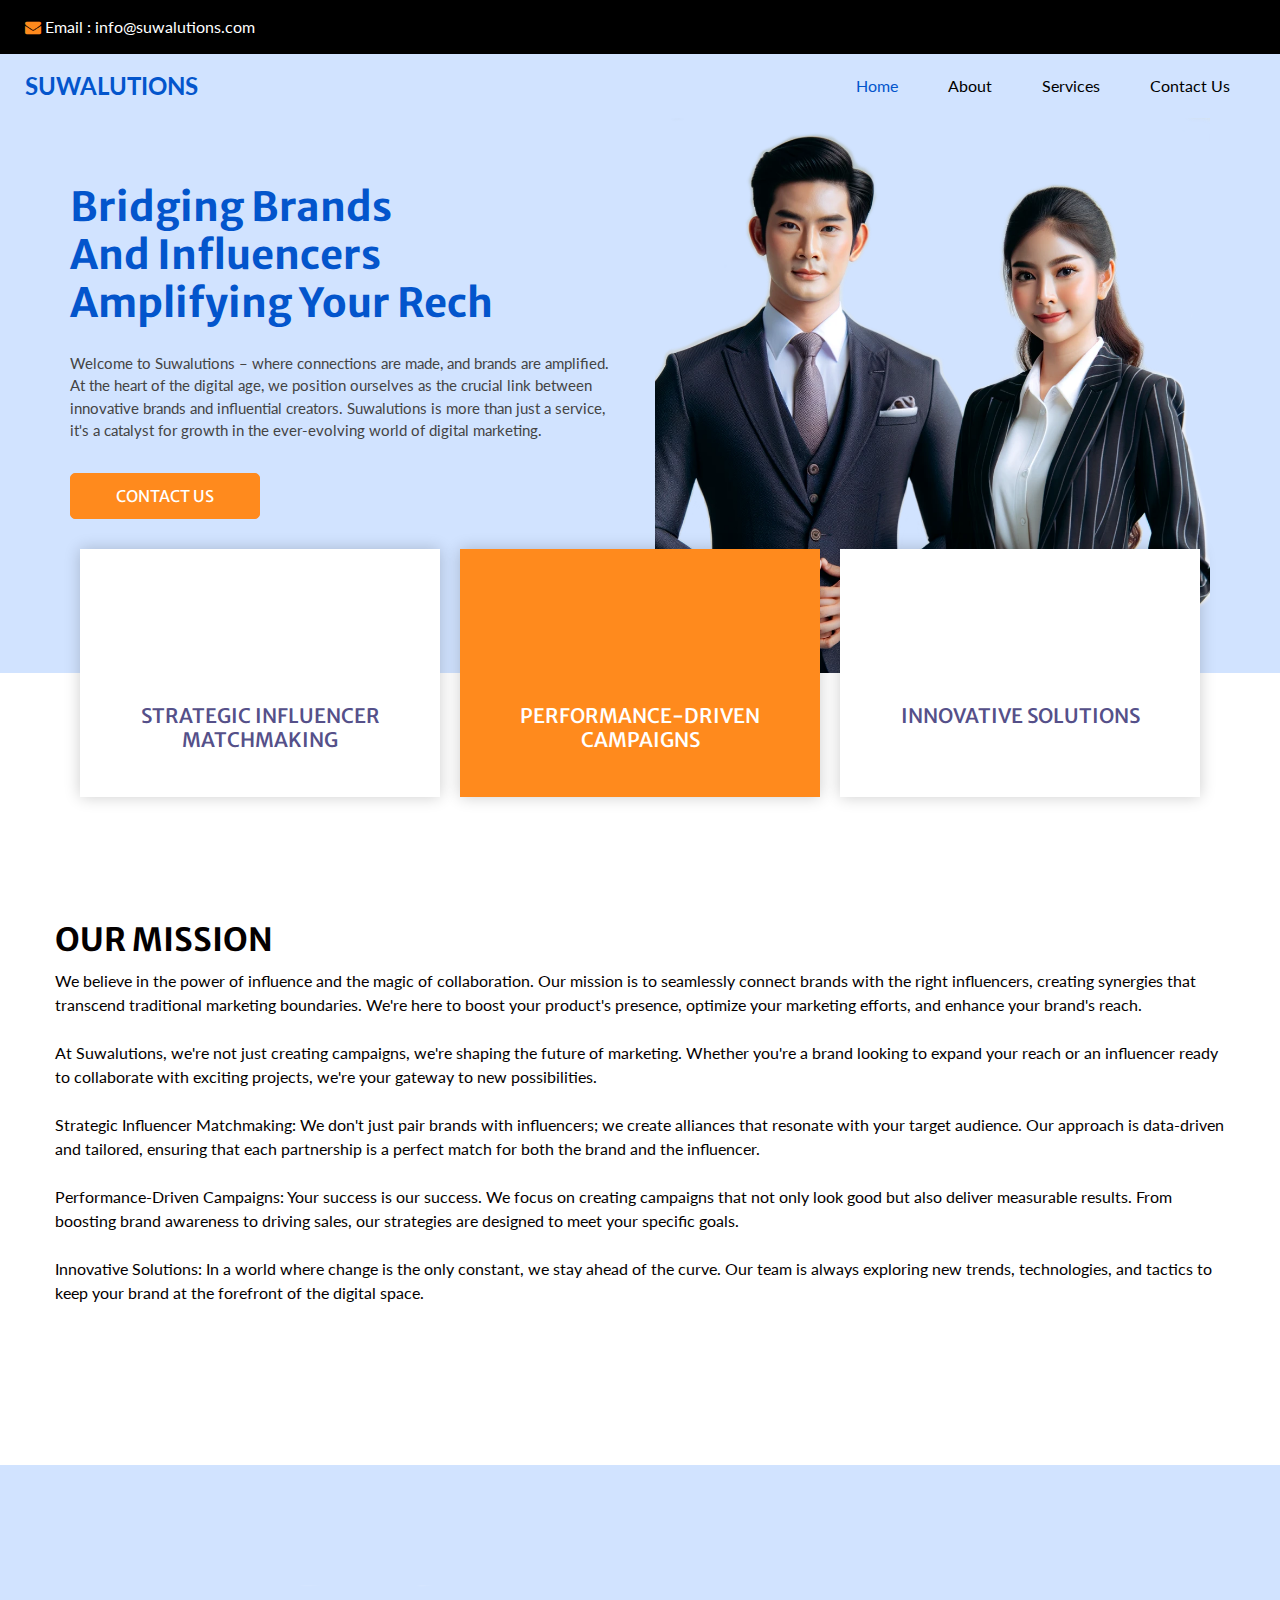
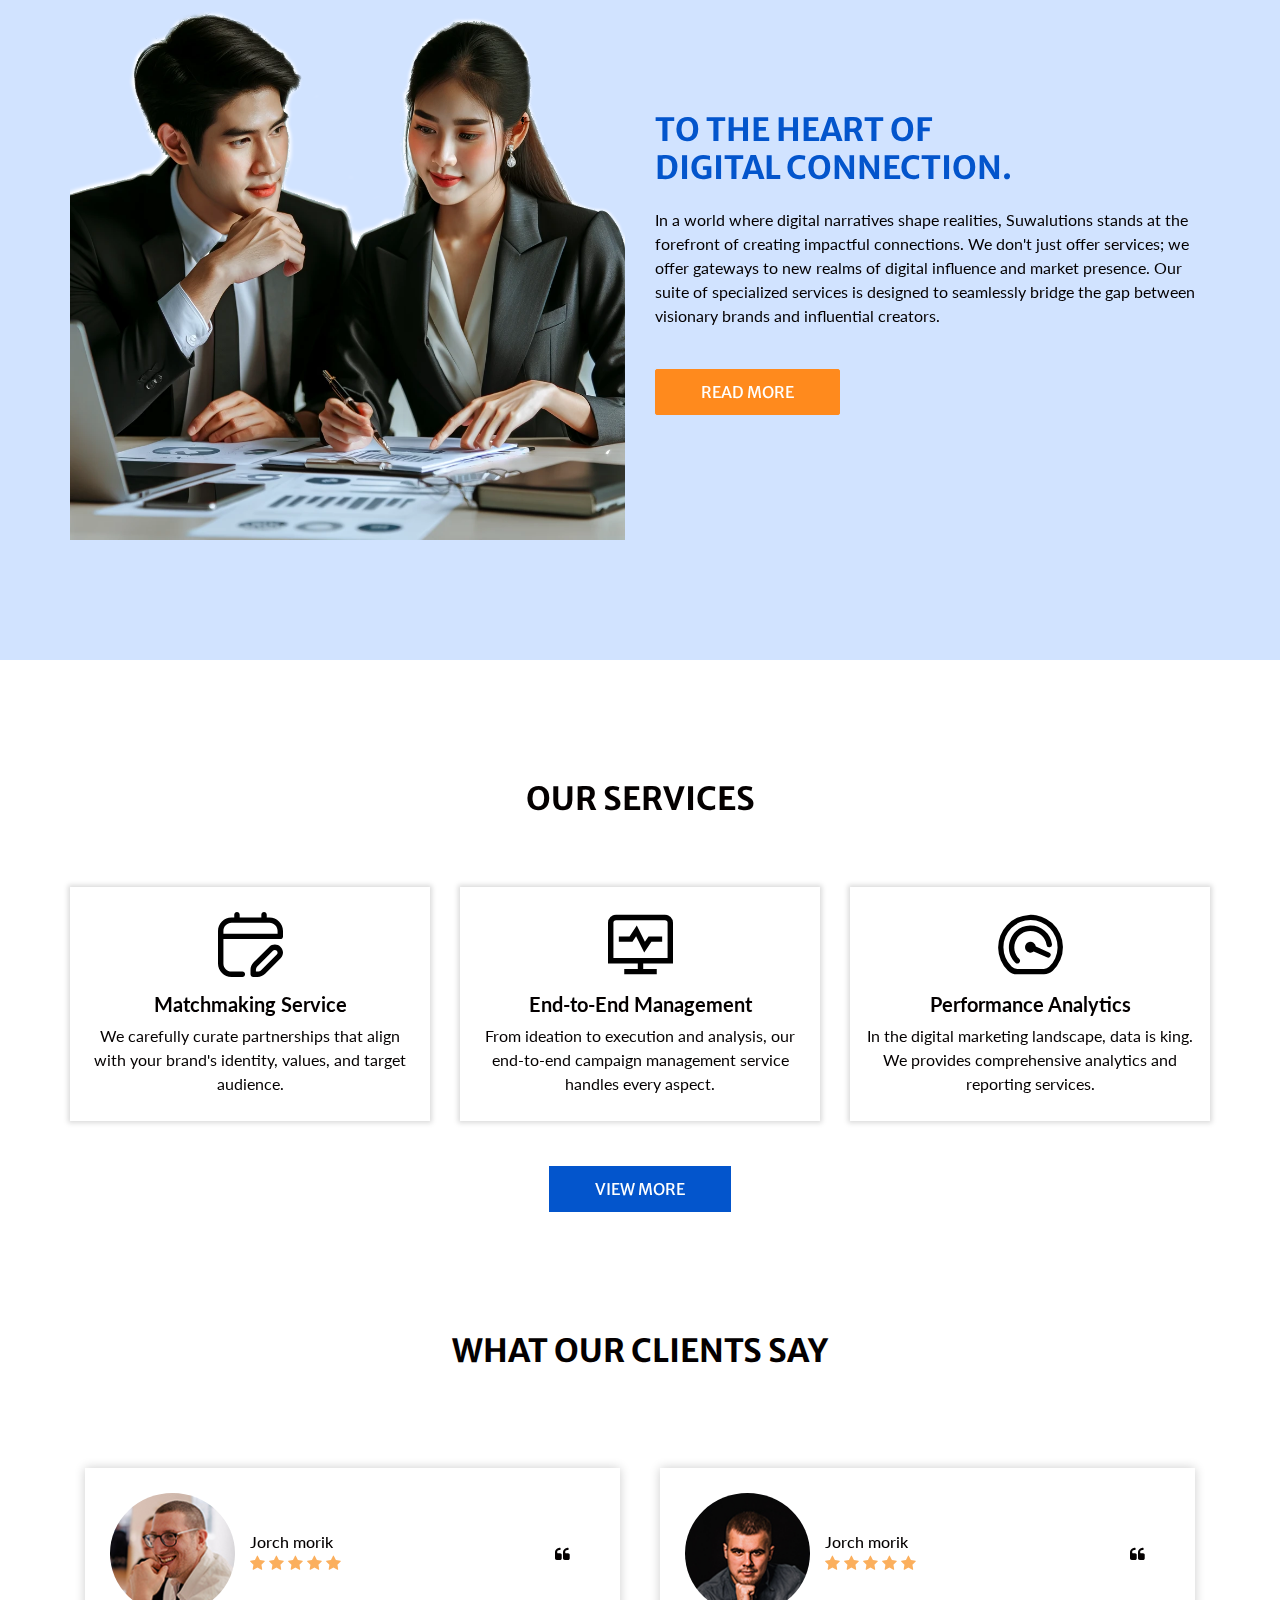
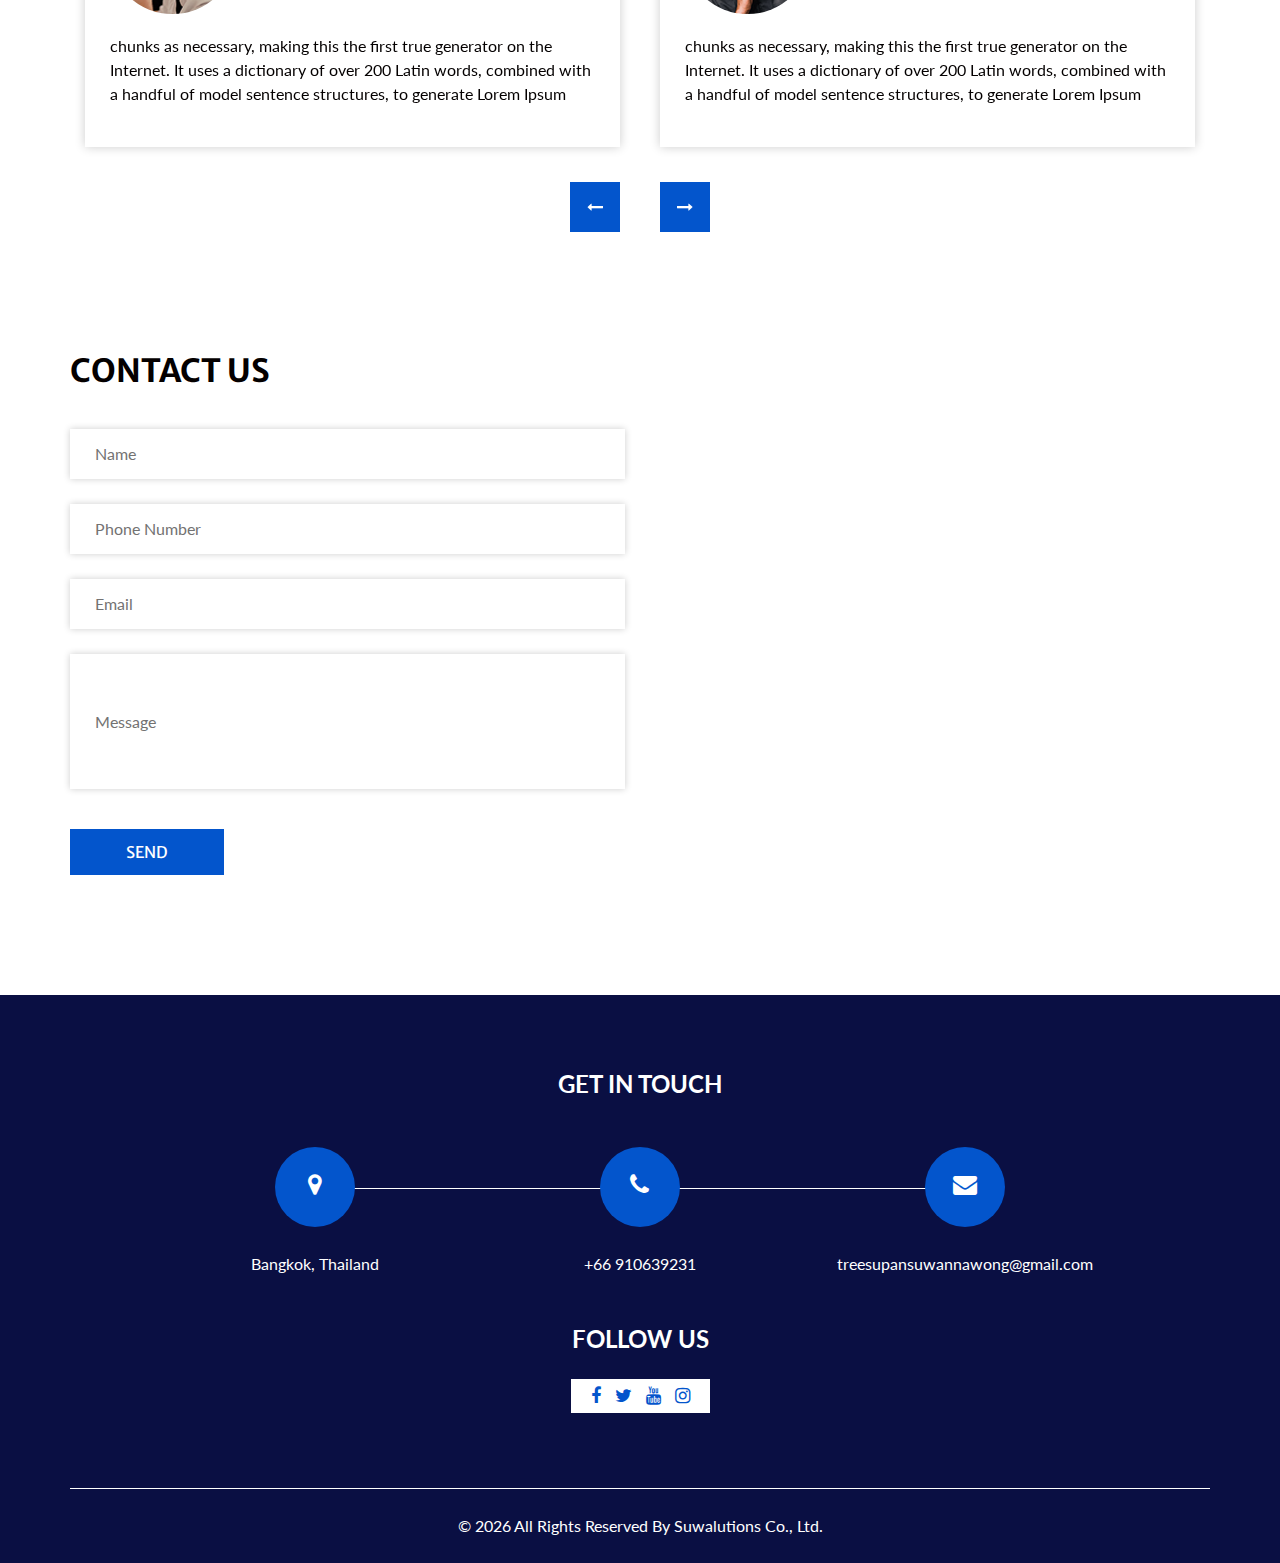
==== index.html @ 7e145c55 "update" ====
<!DOCTYPE html>
<html>

<head>
  <!-- Basic -->
  <meta charset="utf-8" />
  <meta http-equiv="X-UA-Compatible" content="IE=edge" />
  <!-- Mobile Metas -->
  <meta name="viewport" content="width=device-width, initial-scale=1, shrink-to-fit=no" />
  <!-- Site Metas -->
  <meta name="keywords" content="Influencer service" />
  <meta name="description" content="Official Website" />
  <meta name="author" content="Treesupan Suwannawong" />

  <title>Suwalutions</title>

  <!-- slider stylesheet -->
  <link rel="stylesheet" type="text/css" href="https://cdnjs.cloudflare.com/ajax/libs/OwlCarousel2/2.3.4/assets/owl.carousel.min.css" />
  <!-- bootstrap core css -->
  <link rel="stylesheet" type="text/css" href="css/bootstrap.css" />
  <!-- font awesome style -->
  <link rel="stylesheet" type="text/css" href="css/font-awesome.min.css" />

  <!-- Custom styles for this template -->
  <link href="css/style.css" rel="stylesheet" />
  <!-- responsive style -->
  <link href="css/responsive.css" rel="stylesheet" />

</head>

<body>
  <div class="hero_area">
    <!-- header section strats -->
    <header class="header_section">
      <div class="header_top">
        <div class="container-fluid">
          <div class="contact_nav">
            <a href="mailto:info@suwalutions.com">
              <i class="fa fa-envelope" aria-hidden="true"></i>
              <span>
                Email : info@suwalutions.com
              </span>
            </a>
          </div>
        </div>
      </div>
      <div class="header_bottom">
        <div class="container-fluid">
          <nav class="navbar navbar-expand-lg custom_nav-container ">
            <a class="navbar-brand" href="index.html">
              <span>
                Suwalutions
              </span>
            </a>

            <button class="navbar-toggler" type="button" data-toggle="collapse" data-target="#navbarSupportedContent" aria-controls="navbarSupportedContent" aria-expanded="false" aria-label="Toggle navigation">
              <span class=""> </span>
            </button>

            <div class="collapse navbar-collapse" id="navbarSupportedContent">
              <ul class="navbar-nav ">
                <li class="nav-item active">
                  <a class="nav-link" href="#home">Home <span class="sr-only">(current)</span></a>
                </li>
                <li class="nav-item">
                  <a class="nav-link" href="#about"> About</a>
                </li>
                <li class="nav-item">
                  <a class="nav-link" href="#service">Services</a>
                </li>
                <li class="nav-item">
                  <a class="nav-link" href="#contact">Contact Us</a>
                </li>
              </ul>
            </div>
          </nav>
        </div>
      </div>
    </header>
    <!-- end header section -->

    <!-- feature back to top -->
    <a id="back_to_top" class="to-top" href="#">
	    <i class="fa fa-arrow-up "></i>
    </a>
    <!-- end feature back to top -->

    <!-- slider section -->
    <section class="slider_section ">
      <div class="container ">
        <div class="row">
          <div class="col-md-6 ">
            <div class="detail-box">
              <h1>
                Bridging Brands<br>
                And Influencers<br>
                Amplifying Your Rech
              </h1>
              <p>
	      Welcome to Suwalutions – where connections are made, and brands are amplified. At the heart of the digital age, we position ourselves as the crucial link between innovative brands and influential creators. Suwalutions is more than just a service, it's a catalyst for growth in the ever-evolving world of digital marketing.
              </p>
              <a href="mailto:marketing@suwalutions.com">
                Contact Us
              </a>
            </div>
          </div>
          <div class="col-md-6">
            <div class="img-box">
              <img src="images/slider-img.png" alt="">
            </div>
          </div>
        </div>
      </div>
    </section>
    <!-- end slider section -->
  </div>

<!-- feature section -->
  <section id="home" class="feature_section">
    <div class="container">
      <div class="feature_container">
        <div class="box">
          <div class="img-box">
          </div>
          <h5 class="name">
            Strategic Influencer Matchmaking
          </h5>
        </div>
        <div class="box active">
          <div class="img-box">
          </div>
          <h5 class="name">
            Performance-Driven Campaigns
          </h5>
        </div>
        <div class="box">
          <div class="img-box">
          </div>
          <h5 class="name">
            Innovative Solutions
          </h5>
        </div>
      </div>
    </div>
  </section>
  <!-- end feature section -->

  <!-- about section -->
  <section class="about_section layout_padding-bottom">
    <div class="container">
      <div class="row">
          <div class="detail-box">
            <h2>
              Our Mission
            </h2>
            <p>
	    We believe in the power of influence and the magic of collaboration. Our mission is to seamlessly connect brands with the right influencers, creating synergies that transcend traditional marketing boundaries. We're here to boost your product's presence, optimize your marketing efforts, and enhance your brand's reach.
	    <br>
	    <br>
	    At Suwalutions, we're not just creating campaigns, we're shaping the future of marketing. Whether you're a brand looking to expand your reach or an influencer ready to collaborate with exciting projects, we're your gateway to new possibilities.
	    <br>
	    <br>
	    Strategic Influencer Matchmaking: We don't just pair brands with influencers; we create alliances that resonate with your target audience. Our approach is data-driven and tailored, ensuring that each partnership is a perfect match for both the brand and the influencer.
	    <br>
	    <br>
	    Performance-Driven Campaigns: Your success is our success. We focus on creating campaigns that not only look good but also deliver measurable results. From boosting brand awareness to driving sales, our strategies are designed to meet your specific goals.
	    <br>
	    <br>
	    Innovative Solutions: In a world where change is the only constant, we stay ahead of the curve. Our team is always exploring new trends, technologies, and tactics to keep your brand at the forefront of the digital space.
            </p>
            </a>
          </div>
        <div class="col-lg-7 col-md-6">
          <div class="img-box">
            <img src="images/about-img.jpg" alt="">
          </div>
        </div>
      </div>
    </div>
  </section>
  <!-- end about section -->

  <!-- professional section -->

  <section id="about" class="professional_section layout_padding">
    <div class="container">
      <div class="row">
        <div class="col-md-6">
          <div class="img-box">
            <img src="images/professional-img.png" alt="">
          </div>
        </div>
        <div class="col-md-6 ">
          <div class="detail-box">
            <h2>
              To the Heart of<br>
              Digital Connection.
            </h2>
            <p>
	    In a world where digital narratives shape realities, Suwalutions stands at the forefront of creating impactful connections. We don't just offer services; we offer gateways to new realms of digital influence and market presence. Our suite of specialized services is designed to seamlessly bridge the gap between visionary brands and influential creators.
            </p>
            <a href="about.html">
              Read More
            </a>
          </div>
        </div>
      </div>
    </div>
  </section>

  <!-- end professional section -->

  <!-- service section -->

  <section id="service" class="service_section layout_padding">
    <div class="container ">
      <div class="heading_container heading_center">
        <h2> Our Services </h2>
      </div>
      <div class="row">
        <div class="col-sm-6 col-md-4 mx-auto">
          <div class="box ">
            <div class="img-box">
              <img src="images/calendar-pen.svg" alt="" />
            </div>
            <div class="detail-box">
              <h5>
                Matchmaking Service
              </h5>
              <p>
	      We carefully curate partnerships that align with your brand's identity, values, and target audience.
	      </p>
            </div>
          </div>
        </div>
        <div class="col-sm-6 col-md-4 mx-auto">
          <div class="box ">
            <div class="img-box">
              <img src="images/pulse.svg" alt="" />
            </div>
            <div class="detail-box">
              <h5>
                End-to-End Management
              </h5>
              <p>
	      From ideation to execution and analysis, our end-to-end campaign management service handles every aspect.
	      </p>
            </div>
          </div>
        </div>
        <div class="col-sm-6 col-md-4 mx-auto">
          <div class="box ">
            <div class="img-box">
              <img src="images/tachometer-alt-fastest.svg" alt="" />
            </div>
            <div class="detail-box">
              <h5>
                Performance Analytics
              </h5>
              <p>
	      In the digital marketing landscape, data is king. We provides comprehensive analytics and reporting services.
              </p>
            </div>
          </div>
        </div>
      </div>
      <div class="btn-box">
        <a href="service.html">
          View More
        </a>
      </div>
    </div>
  </section>

  <!-- end service section -->

  <!-- client section -->

  <section class="client_section ">
    <div class="container">
      <div class="heading_container heading_center">
        <h2>
          What Our Clients Say
        </h2>
      </div>
      <div class="carousel-wrap layout_padding2-top ">
        <div class="owl-carousel">
          <div class="item">
            <div class="box">
              <div class="client_id">
                <div class="img-box">
                  <img src="images/client-1.jpg" alt="">
                </div>
                <div class="client_detail">
                  <div class="client_info">
                    <h6>
                      Jorch morik
                    </h6>
                    <i class="fa fa-star" aria-hidden="true"></i>
                    <i class="fa fa-star" aria-hidden="true"></i>
                    <i class="fa fa-star" aria-hidden="true"></i>
                    <i class="fa fa-star" aria-hidden="true"></i>
                    <i class="fa fa-star" aria-hidden="true"></i>
                  </div>
                  <i class="fa fa-quote-left" aria-hidden="true"></i>
                </div>
              </div>
              <div class="client_text">
                <p>
                  chunks as necessary, making this the first true generator on the Internet. It uses a dictionary of over 200 Latin words, combined with a handful of model sentence structures, to generate Lorem Ipsum
                </p>
              </div>
            </div>
          </div>
          <div class="item">
            <div class="box">
              <div class="client_id">
                <div class="img-box">
                  <img src="images/client-2.jpg" alt="">
                </div>
                <div class="client_detail">
                  <div class="client_info">
                    <h6>
                      Jorch morik
                    </h6>
                    <i class="fa fa-star" aria-hidden="true"></i>
                    <i class="fa fa-star" aria-hidden="true"></i>
                    <i class="fa fa-star" aria-hidden="true"></i>
                    <i class="fa fa-star" aria-hidden="true"></i>
                    <i class="fa fa-star" aria-hidden="true"></i>
                  </div>
                  <i class="fa fa-quote-left" aria-hidden="true"></i>
                </div>
              </div>
              <div class="client_text">
                <p>
                  chunks as necessary, making this the first true generator on the Internet. It uses a dictionary of over 200 Latin words, combined with a handful of model sentence structures, to generate Lorem Ipsum
                </p>
              </div>
            </div>
          </div>
          <div class="item">
            <div class="box">
              <div class="client_id">
                <div class="img-box">
                  <img src="images/client-1.jpg" alt="">
                </div>
                <div class="client_detail">
                  <div class="client_info">
                    <h6>
                      Jorch morik
                    </h6>
                    <i class="fa fa-star" aria-hidden="true"></i>
                    <i class="fa fa-star" aria-hidden="true"></i>
                    <i class="fa fa-star" aria-hidden="true"></i>
                    <i class="fa fa-star" aria-hidden="true"></i>
                    <i class="fa fa-star" aria-hidden="true"></i>
                  </div>
                  <i class="fa fa-quote-left" aria-hidden="true"></i>
                </div>
              </div>
              <div class="client_text">
                <p>
                  chunks as necessary, making this the first true generator on the Internet. It uses a dictionary of over 200 Latin words, combined with a handful of model sentence structures, to generate Lorem Ipsum
                </p>
              </div>
            </div>
          </div>
          <div class="item">
            <div class="box">
              <div class="client_id">
                <div class="img-box">
                  <img src="images/client-2.jpg" alt="">
                </div>
                <div class="client_detail">
                  <div class="client_info">
                    <h6>
                      Jorch morik
                    </h6>
                    <i class="fa fa-star" aria-hidden="true"></i>
                    <i class="fa fa-star" aria-hidden="true"></i>
                    <i class="fa fa-star" aria-hidden="true"></i>
                    <i class="fa fa-star" aria-hidden="true"></i>
                    <i class="fa fa-star" aria-hidden="true"></i>
                  </div>
                  <i class="fa fa-quote-left" aria-hidden="true"></i>
                </div>
              </div>
              <div class="client_text">
                <p>
                  chunks as necessary, making this the first true generator on the Internet. It uses a dictionary of over 200 Latin words, combined with a handful of model sentence structures, to generate Lorem Ipsum
                </p>
              </div>
            </div>
          </div>
        </div>
      </div>
    </div>
  </section>

  <!-- end client section -->

  <!-- contact section -->

  <section id="contact" class="contact_section layout_padding">
    <div class="container">
      <div class="heading_container">
        <h2>
          Contact Us
        </h2>
      </div>
      <div class="row">
        <div class="col-md-6">
          <form action="">
            <div>
              <input type="text" placeholder="Name" />
            </div>
            <div>
              <input type="text" placeholder="Phone Number" />
            </div>
            <div>
              <input type="email" placeholder="Email" />
            </div>
            <div>
              <input type="text" class="message-box" placeholder="Message" />
            </div>
            <div class="d-flex ">
              <button>
                SEND
              </button>
            </div>
          </form>
        </div>
        <div class="col-md-6">
          <div class="map_container">
		  <div class"map">
			  <iframe src="https://www.google.com/maps/embed?pb=!1m13!1m8!1m3!1d1938.0360992462347!2d100.358166!3d13.714077!3m2!1i1024!2i768!4f13.1!3m2!1m1!2zMTPCsDQyJzUwLjciTiAxMDDCsDIxJzMxLjciRQ!5e0!3m2!1sen!2sth!4v1703329829487!5m2!1sen!2sth" width="400" height="300" style="border:0;" allowfullscreen="" loading="lazy" referrerpolicy="no-referrer-when-downgrade"></iframe>
		  </div>
          </div>
        </div>
      </div>
    </div>
  </section>

  <!-- end contact section -->


  <!-- info section -->
  <section class="info_section ">
    <div class="container">
      <h4>
        Get In Touch
      </h4>
      <div class="row">
        <div class="col-lg-10 mx-auto">
          <div class="info_items">
            <div class="row">
              <div class="col-md-4">
                <a href="">
                  <div class="item ">
                    <div class="img-box ">
                      <i class="fa fa-map-marker" aria-hidden="true"></i>
                    </div>
                    <p>
                      Bangkok, Thailand
                    </p>
                  </div>
                </a>
              </div>
              <div class="col-md-4">
                <a href="">
                  <div class="item ">
                    <div class="img-box ">
                      <i class="fa fa-phone" aria-hidden="true"></i>
                    </div>
                    <p>
                      +66 910639231
                    </p>
                  </div>
                </a>
              </div>
              <div class="col-md-4">
                <a href="">
                  <div class="item ">
                    <div class="img-box">
                      <i class="fa fa-envelope" aria-hidden="true"></i>
                    </div>
                    <p>
                      treesupansuwannawong@gmail.com
                    </p>
                  </div>
                </a>
              </div>
            </div>
          </div>
        </div>
      </div>
    </div>
    <div class="social-box">
      <h4>
        Follow Us
      </h4>
      <div class="box">
        <a href="">
          <i class="fa fa-facebook" aria-hidden="true"></i>
        </a>
        <a href="">
          <i class="fa fa-twitter" aria-hidden="true"></i>
        </a>
        <a href="">
          <i class="fa fa-youtube" aria-hidden="true"></i>
        </a>
        <a href="">
          <i class="fa fa-instagram" aria-hidden="true"></i>
        </a>
      </div>
    </div>
  </section>



  <!-- end info_section -->

  <!-- footer section -->
  <footer class="footer_section">
    <div class="container">
      <p>
        &copy; <span id="displayDateYear"></span> All Rights Reserved By
        <a href="">Suwalutions Co., Ltd.</a>
      </p>
    </div>
  </footer>
  <!-- footer section -->

  <script src="js/jquery-3.4.1.min.js"></script>
  <script src="js/bootstrap.js"></script>
  <script src="https://cdnjs.cloudflare.com/ajax/libs/OwlCarousel2/2.3.4/owl.carousel.min.js">
  </script>
  <script src="js/custom.js"></script>
  <!-- Google Map -->
  <script src="https://maps.googleapis.com/maps/api/js?key=AIzaSyCh39n5U-4IoWpsVGUHWdqB6puEkhRLdmI&callback=myMap"></script>
  <!-- End Google Map -->


</body>

</html>
---- css/style.css ----
@import url("https://fonts.googleapis.com/css2?family=Lato:wght@400;700&family=Merriweather+Sans:wght@400;700&display=swap");
body {
  font-family: 'Lato', sans-serif;
  color: #040000;
}

html {
	scroll-behavior: smooth;
}

.layout_padding {
  padding-top: 120px;
  padding-bottom: 120px;
}

.layout_padding2 {
  padding: 45px 0;
}

.layout_padding2-top {
  padding-top: 45px;
}

.layout_padding2-bottom {
  padding-bottom: 45px;
}

.layout_padding-top {
  padding-top: 120px;
}

.layout_padding-bottom {
  padding-bottom: 120px;
}

.heading_container {
  display: -webkit-box;
  display: -ms-flexbox;
  display: flex;
  -webkit-box-orient: vertical;
  -webkit-box-direction: normal;
      -ms-flex-direction: column;
          flex-direction: column;
  -webkit-box-align: start;
      -ms-flex-align: start;
          align-items: flex-start;
}

.heading_container h2 {
  font-weight: bold;
  display: -webkit-box;
  display: -ms-flexbox;
  display: flex;
  -webkit-box-align: center;
      -ms-flex-align: center;
          align-items: center;
  text-transform: uppercase;
  font-family: 'Merriweather Sans', sans-serif;
}

.heading_container p {
  margin-bottom: 0;
}

.heading_container.heading_center {
  -webkit-box-align: center;
      -ms-flex-align: center;
          align-items: center;
  text-align: center;
}

.to-top {
	background: white;
	position: fixed;
	bottom: 16px;
	right: 32px;
	width: 50px;
	height: 50px;
	border-radius: 50%;
	display: flex;
	align-items: center;
	justify-content: center;
	font-size: 32px;
	color: #1f1f1f;
	text-decoration: none;
	opacity: 0;
	pointer-events: none;
	transition: all .4s;
}

.to-top.active {
	bottom: 32px;
	pointer-events: auto;
	opacity: 1;
}

h1,
h2 {
  font-family: 'Merriweather Sans', sans-serif;
}

a,
a:hover,
a:focus {
  text-decoration: none;
}

/*header section*/
.hero_area {
  position: relative;
  background-color: #d1e3ff;
}

.header_section .container-fluid {
  padding-right: 25px;
  padding-left: 25px;
}

.header_section .header_top {
  padding: 15px 0;
  background-color: #000000;
}

.header_section .header_top .contact_nav {
  display: -webkit-box;
  display: -ms-flexbox;
  display: flex;
  -webkit-box-pack: justify;
      -ms-flex-pack: justify;
          justify-content: space-between;
}

.header_section .header_top .contact_nav a {
  color: #ffffff;
}

.header_section .header_top .contact_nav a i {
  color: #ff8a1d;
}

.header_section .header_bottom {
  padding: 10px 0;
}

.navbar-brand {
  padding: 0;
  margin: 0;
  color: #000000;
  font-weight: bold;
  font-size: 24px;
  font-weight: bold;
}

.navbar-brand span {
  color: #0355cc;
  text-transform: uppercase;
}

.custom_nav-container {
  padding: 0;
}

.custom_nav-container .navbar-nav {
  margin-left: auto;
}

.custom_nav-container .navbar-nav .nav-item .nav-link {
  padding: 10px 25px;
  color: #000000;
  text-align: center;
}

.custom_nav-container .navbar-nav .nav-item:hover .nav-link, .custom_nav-container .navbar-nav .nav-item.active .nav-link {
  color: #0355cc;
}

.custom_nav-container .form-inline .nav_search-btn {
  width: 35px;
  height: 35px;
  padding: 0;
  border: none;
  color: #000000;
}

.custom_nav-container .form-inline .nav_search-btn:hover {
  color: #0355cc;
}

.custom_nav-container .navbar-toggler {
  outline: none;
}

.custom_nav-container .navbar-toggler {
  padding: 0;
  width: 37px;
  height: 42px;
  -webkit-transition: all .3s;
  transition: all .3s;
}

.custom_nav-container .navbar-toggler span {
  display: block;
  width: 35px;
  height: 4px;
  background-color: #000000;
  margin: 7px 0;
  -webkit-transition: all 0.3s;
  transition: all 0.3s;
  position: relative;
  border-radius: 5px;
  -webkit-transition: all .3s;
  transition: all .3s;
}

.custom_nav-container .navbar-toggler span::before, .custom_nav-container .navbar-toggler span::after {
  content: "";
  position: absolute;
  left: 0;
  height: 100%;
  width: 100%;
  background-color: #000000;
  top: -10px;
  border-radius: 5px;
  -webkit-transition: all .3s;
  transition: all .3s;
}

.custom_nav-container .navbar-toggler span::after {
  top: 10px;
}

.custom_nav-container .navbar-toggler[aria-expanded="true"] {
  -webkit-transform: rotate(360deg);
          transform: rotate(360deg);
}

.custom_nav-container .navbar-toggler[aria-expanded="true"] span {
  -webkit-transform: rotate(45deg);
          transform: rotate(45deg);
}

.custom_nav-container .navbar-toggler[aria-expanded="true"] span::before, .custom_nav-container .navbar-toggler[aria-expanded="true"] span::after {
  -webkit-transform: rotate(90deg);
          transform: rotate(90deg);
  top: 0;
}

.custom_nav-container .navbar-toggler[aria-expanded="true"] .s-1 {
  -webkit-transform: rotate(45deg);
          transform: rotate(45deg);
  margin: 0;
  margin-bottom: -4px;
}

.custom_nav-container .navbar-toggler[aria-expanded="true"] .s-2 {
  display: none;
}

.custom_nav-container .navbar-toggler[aria-expanded="true"] .s-3 {
  -webkit-transform: rotate(-45deg);
          transform: rotate(-45deg);
  margin: 0;
  margin-top: -4px;
}

.custom_nav-container .navbar-toggler[aria-expanded="false"] .s-1,
.custom_nav-container .navbar-toggler[aria-expanded="false"] .s-2,
.custom_nav-container .navbar-toggler[aria-expanded="false"] .s-3 {
  -webkit-transform: none;
          transform: none;
}

.quote_btn-container {
  display: -webkit-box;
  display: -ms-flexbox;
  display: flex;
  -webkit-box-align: center;
      -ms-flex-align: center;
          align-items: center;
}

.quote_btn-container a {
  color: #ffffff;
  margin-right: 25px;
  text-transform: uppercase;
}

.quote_btn-container a span {
  margin-left: 5px;
}

.quote_btn-container a:hover {
  color: #ff8a1d;
}

/*end header section*/
/* slider section */
.slider_section {
  -webkit-box-flex: 1;
      -ms-flex: 1;
          flex: 1;
  display: -webkit-box;
  display: -ms-flexbox;
  display: flex;
  -webkit-box-align: center;
      -ms-flex-align: center;
          align-items: center;
  background-size: cover;
  background-position: bottom;
}

.slider_section .row {
  -webkit-box-align: center;
      -ms-flex-align: center;
          align-items: center;
}

.slider_section #customCarousel1 {
  width: 100%;
  position: unset;
}

.slider_section .detail-box {
  padding-bottom: 90px;
}

.slider_section .detail-box h1 {
  font-weight: bold;
  margin-bottom: 25px;
  color: #0355cc;
}

.slider_section .detail-box p {
  color: #444;
  font-size: 15px;
}

.slider_section .detail-box a {
  display: inline-block;
  font-family: 'Merriweather Sans', sans-serif;
  text-transform: uppercase;
  padding: 10px 45px;
  background-color: #ff8a1d;
  border: 1px solid #ff8a1d;
  border-radius: 5px;
  color: #ffffff;
  margin-top: 15px;
}

.slider_section .detail-box a:hover {
  background-color: transparent;
  color: #ff8a1d;
}

.slider_section .img-box img {
  width: 100%;
}

.feature_section {
  -webkit-transform: translateY(-50%);
          transform: translateY(-50%);
}

.feature_section .feature_container {
  display: -webkit-box;
  display: -ms-flexbox;
  display: flex;
}

.feature_section .feature_container .box {
  -webkit-box-flex: 1;
      -ms-flex: 1;
          flex: 1;
  display: -webkit-box;
  display: -ms-flexbox;
  display: flex;
  -webkit-box-orient: vertical;
  -webkit-box-direction: normal;
      -ms-flex-direction: column;
          flex-direction: column;
  -webkit-box-align: center;
      -ms-flex-align: center;
          align-items: center;
  text-align: center;
  margin: 0 10px;
  padding: 45px 15px;
  background-color: #ffffff;
  color: #555089;
  -webkit-transition: all 0.3s;
  transition: all 0.3s;
  -webkit-box-shadow: 0 0 15px 0 rgba(0, 0, 0, 0.2);
          box-shadow: 0 0 15px 0 rgba(0, 0, 0, 0.2);
}

.feature_section .feature_container .box .img-box {
  width: 90px;
  height: 90px;
}

.feature_section .feature_container .box .img-box svg {
  width: 100%;
  height: auto;
  max-height: 100%;
  fill: #726dae;
  -webkit-transition: all 0.3s;
  transition: all 0.3s;
}

.feature_section .feature_container .box .img-box svg path {
  fill: #726dae;
}

.feature_section .feature_container .box .name {
  margin-top: 20px;
  text-transform: uppercase;
  font-family: 'Merriweather Sans', sans-serif;
  margin-bottom: 0;
}

.feature_section .feature_container .box:hover, .feature_section .feature_container .box.active {
  background-color: #ff8a1d;
  color: #ffffff;
}

.feature_section .feature_container .box:hover .img-box svg, .feature_section .feature_container .box.active .img-box svg {
  fill: #ffffff;
}

.feature_section .feature_container .box:hover .img-box svg path, .feature_section .feature_container .box.active .img-box svg path {
  fill: #ffffff;
}

.about_section .row {
  -webkit-box-align: center;
      -ms-flex-align: center;
          align-items: center;
}

.about_section .detail-box h2 {
  text-transform: uppercase;
  font-weight: bold;
}

.about_section .detail-box p {
  margin-top: 10px;
}

.about_section .detail-box a {
  margin-top: 15px;
  display: inline-block;
  font-family: 'Merriweather Sans', sans-serif;
  text-transform: uppercase;
  padding: 10px 45px;
  background-color: #0355cc;
  border: 1px solid #0355cc;
  border-radius: 2px;
  color: #ffffff;
}

.about_section .detail-box a:hover {
  background-color: transparent;
  color: #0355cc;
}

.about_section .img-box img {
  width: 100%;
}

.professional_section {
  background-color: #d1e3ff;
}

.professional_section .row {
  -webkit-box-align: center;
      -ms-flex-align: center;
          align-items: center;
}

.professional_section .img-box img {
  width: 100%;
}

.professional_section .detail-box h2 {
  text-transform: uppercase;
  font-weight: bold;
  color: #0355cc;
}

.professional_section .detail-box p {
  margin-top: 20px;
}

.professional_section .detail-box a {
  margin-top: 25px;
  display: inline-block;
  font-family: 'Merriweather Sans', sans-serif;
  text-transform: uppercase;
  padding: 10px 45px;
  background-color: #ff8a1d;
  border: 1px solid #ff8a1d;
  border-radius: 2px;
  color: #ffffff;
}

.professional_section .detail-box a:hover {
  background-color: transparent;
  color: #ff8a1d;
}

.service_section {
  position: relative;
}

.service_section .box {
  margin-top: 30px;
  text-align: center;
  -webkit-box-shadow: 0 0 5px 2px rgba(0, 0, 0, 0.15);
          box-shadow: 0 0 5px 2px rgba(0, 0, 0, 0.15);
  padding: 25px 15px;
  -webkit-transition: all .3s;
  transition: all .3s;
  display: -webkit-box;
  display: -ms-flexbox;
  display: flex;
  -webkit-box-orient: vertical;
  -webkit-box-direction: normal;
      -ms-flex-direction: column;
          flex-direction: column;
  -webkit-box-align: center;
      -ms-flex-align: center;
          align-items: center;
}

.service_section .box .img-box {
  width: 65px;
  height: 65px;
  display: -webkit-box;
  display: -ms-flexbox;
  display: flex;
  -webkit-box-pack: center;
      -ms-flex-pack: center;
          justify-content: center;
  -webkit-box-align: center;
      -ms-flex-align: center;
          align-items: center;
}

.service_section .box .img-box img {
  max-height: 100%;
  max-width: 100%;
  -webkit-transition: all .3s;
  transition: all .3s;
}

.service_section .box .detail-box {
  margin-top: 15px;
}

.service_section .box .detail-box h5 {
  font-weight: bold;
}

.service_section .box .detail-box p {
  margin: 0;
}

.service_section .box:hover {
  background-color: #ff8a1d;
  color: #ffffff;
}

.service_section .box:hover .img-box img {
  -webkit-filter: brightness(0) invert(1);
          filter: brightness(0) invert(1);
}

.service_section .btn-box {
  display: -webkit-box;
  display: -ms-flexbox;
  display: flex;
  -webkit-box-pack: center;
      -ms-flex-pack: center;
          justify-content: center;
  margin-top: 45px;
}

.service_section .btn-box a {
  display: inline-block;
  font-family: 'Merriweather Sans', sans-serif;
  text-transform: uppercase;
  padding: 10px 45px;
  background-color: #0355cc;
  border: 1px solid #0355cc;
  border-radius: 0;
  color: #ffffff;
}

.service_section .btn-box a:hover {
  background-color: transparent;
  color: #0355cc;
}

.client_section .heading_container {
  -webkit-box-align: center;
      -ms-flex-align: center;
          align-items: center;
  text-align: center;
}

.client_section .box {
  margin: 15px;
  -webkit-box-shadow: 0 0 10px 0 rgba(0, 0, 0, 0.2);
          box-shadow: 0 0 10px 0 rgba(0, 0, 0, 0.2);
  padding: 25px;
}

.client_section .box .client_id {
  display: -webkit-box;
  display: -ms-flexbox;
  display: flex;
}

.client_section .box .client_id .img-box {
  width: 125px;
  min-width: 125px;
  margin-right: 15px;
}

.client_section .box .client_id .img-box img {
  width: 100%;
  border-radius: 100%;
}

.client_section .box .client_id .client_detail {
  display: -webkit-box;
  display: -ms-flexbox;
  display: flex;
  -webkit-box-align: center;
      -ms-flex-align: center;
          align-items: center;
  -webkit-box-pack: justify;
      -ms-flex-pack: justify;
          justify-content: space-between;
  -webkit-box-flex: 1;
      -ms-flex: 1;
          flex: 1;
  padding-right: 25px;
}

.client_section .box .client_id .client_detail .client_info h6 {
  margin-bottom: 0;
}

.client_section .box .client_id .client_detail .client_info i {
  color: #fbaf5d;
}

.client_section .box .client_text {
  margin-top: 20px;
}

.client_section .owl-carousel .owl-nav {
  display: -webkit-box;
  display: -ms-flexbox;
  display: flex;
  -webkit-box-pack: center;
      -ms-flex-pack: center;
          justify-content: center;
  margin-top: 20px;
}

.client_section .owl-carousel .owl-nav button {
  width: 50px;
  height: 50px;
  background-color: #0355cc;
  outline: none;
  margin: 0 20px;
  color: #ffffff;
}

.heading_container {
  margin-bottom: 30px;
}

.contact_section input {
  width: 100%;
  border: none;
  height: 50px;
  margin-bottom: 25px;
  padding-left: 25px;
  background-color: #ffffff;
  outline: none;
  color: #ffffff;
  -webkit-box-shadow: 0 0 7px 0 rgba(0, 0, 0, 0.2);
          box-shadow: 0 0 7px 0 rgba(0, 0, 0, 0.2);
}

.contact_section input::-webkit-input-placeholder {
  color: #737272;
}

.contact_section input:-ms-input-placeholder {
  color: #737272;
}

.contact_section input::-ms-input-placeholder {
  color: #737272;
}

.contact_section input::placeholder {
  color: #737272;
}

.contact_section input.message-box {
  height: 135px;
}

.contact_section button {
  border: none;
  display: inline-block;
  font-family: 'Merriweather Sans', sans-serif;
  text-transform: uppercase;
  padding: 10px 55px;
  background-color: #0355cc;
  border: 1px solid #0355cc;
  border-radius: 0;
  color: #ffffff;
  margin-top: 15px;
}

.contact_section button:hover {
  background-color: transparent;
  color: #0355cc;
}

.contact_section .map_container {
  height: 360px;
}

.contact_section .map_container .map {
  height: 100%;
}

.info_section {
  padding: 75px 0;
  background-color: #0a0f43;
  text-align: center;
  color: #fff;
}

.info_section h4 {
  text-transform: uppercase;
  font-weight: bold;
  margin-bottom: 25px;
}

.info_section .social-box {
  display: -webkit-box;
  display: -ms-flexbox;
  display: flex;
  -webkit-box-orient: vertical;
  -webkit-box-direction: normal;
      -ms-flex-direction: column;
          flex-direction: column;
  -webkit-box-align: center;
      -ms-flex-align: center;
          align-items: center;
  margin-top: 25px;
}

.info_section .social-box .box {
  background-color: #ffffff;
  padding: 5px 15px;
}

.info_section a {
  margin: 0 5px;
  color: #0355cc;
}

.info_section a i {
  font-size: 18px;
}

.info_section a:hover {
  color: #ff8a1d;
}

.info_items a {
  position: relative;
}

.info_items .item {
  display: -webkit-box;
  display: -ms-flexbox;
  display: flex;
  -webkit-box-orient: vertical;
  -webkit-box-direction: normal;
      -ms-flex-direction: column;
          flex-direction: column;
  -webkit-box-align: center;
      -ms-flex-align: center;
          align-items: center;
  text-align: center;
}

.info_items .item .img-box {
  width: 80px;
  height: 80px;
  border-radius: 100%;
  background-color: #ffffff;
  background-repeat: no-repeat;
  background-position: center;
  text-align: center;
  line-height: 80px;
  background-color: #0355cc;
  color: #ffffff;
}

.info_items .item .img-box i {
  font-size: 24px;
}

.info_items .item p {
  margin-top: 25px;
  color: #fff;
  margin-bottom: 0;
  background-color: #0a0f43;
}

.info_items .item:hover .img-box {
  background-color: #ff8a1d;
}

.info_items {
  position: relative;
}

.info_items::before {
  content: "";
  position: absolute;
  top: 65px;
  width: 75%;
  height: 1px;
  background-color: #fff;
  left: 50%;
  -webkit-transform: translateX(-50%);
          transform: translateX(-50%);
}

/* footer section*/
.footer_section {
  background-color: #0a0f43;
}

.footer_section p {
  margin: 0;
  padding: 25px 0;
  color: #ffffff;
  text-align: center;
  border-top: 0.8px solid #ffffff;
}

.footer_section a {
  color: inherit;
}

/* end footer section*/
/*# sourceMappingURL=style.css.map */
---- css/responsive.css ----
@media (max-width: 1300px) {}

@media (max-width: 1120px) {}

@media (max-width: 992px) {
    .hero_area {
        height: auto;
    }

    .header_section .main_nav {
        flex: 1;
    }

    #navbarSupportedContent {
        margin-top: 15px;
    }

    .slider_section {
        padding-top: 45px;
    }

    .feature_section .feature_container .box {
        padding: 30px 15px;
    }

    .feature_section .feature_container .box .img-box {
        width: 75px;
    }


    .feature_section {
        transform: none;
        padding: 90px 0;
    }


}

@media (max-width: 767px) {
    .layout_padding {
        padding-top: 90px;
        padding-bottom: 90px;
    }

    .layout_padding-top {
        padding-top: 90px;
    }

    .layout_padding-bottom {
        padding-bottom: 90px;
    }

    .slider_section .detail-box {
        padding-bottom: 45px;
    }

    .feature_section .feature_container {
        flex-direction: column;
    }

    .feature_section .feature_container .box {
        padding: 30px 15px;
    }

    .feature_section .feature_container .box:not(:nth-last-child(1)) {
        margin-bottom: 15px;
    }

    .about_section .detail-box {
        margin-bottom: 45px;
    }


    .professional_section .img-box {
        display: none;
    }

    .contact_section form {
        margin-bottom: 45px;
    }

    .info_section .info_items::before {
        width: 1px;
        height: 90%;
        top: 25px;
    }

}

@media (max-width: 576px) {}

@media (max-width: 480px) {}

@media (max-width: 400px) {}

@media (max-width: 360px) {}

@media (min-width: 1200px) {
    .container {
        max-width: 1170px;
    }

}
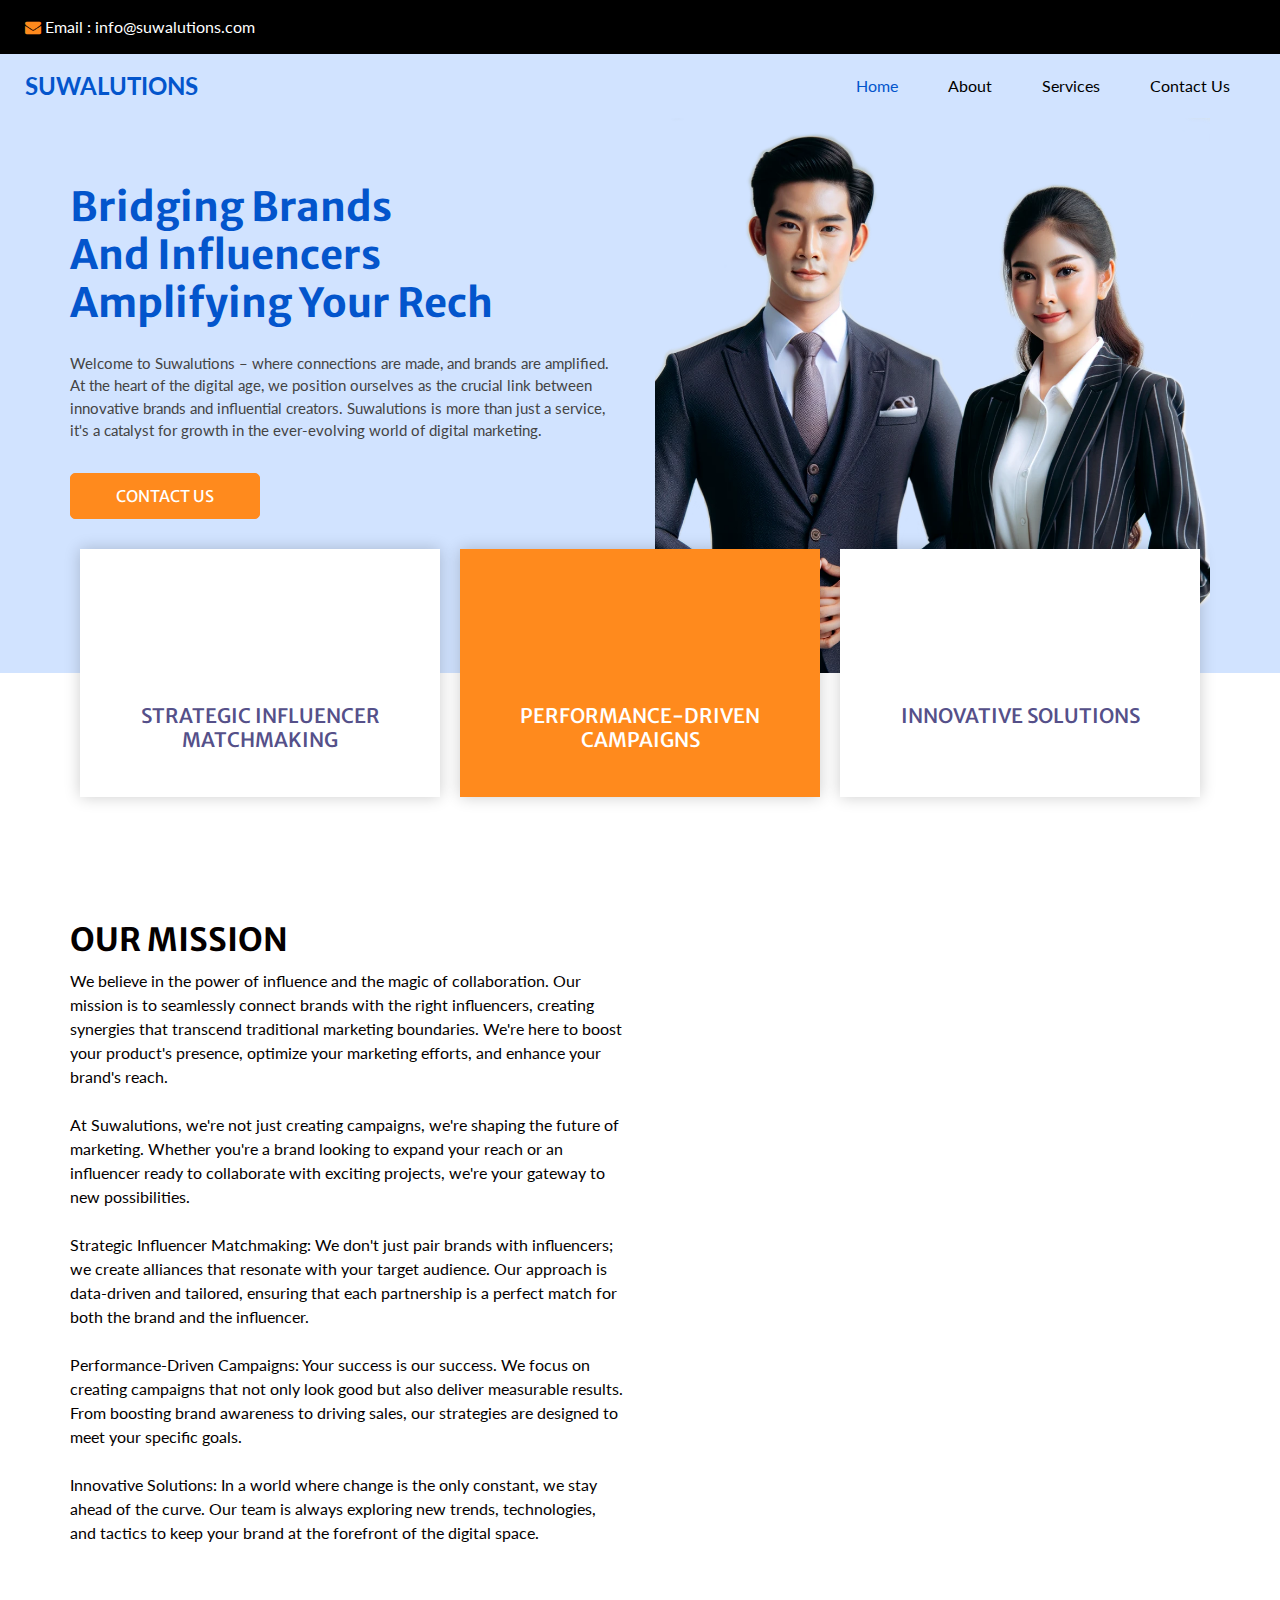
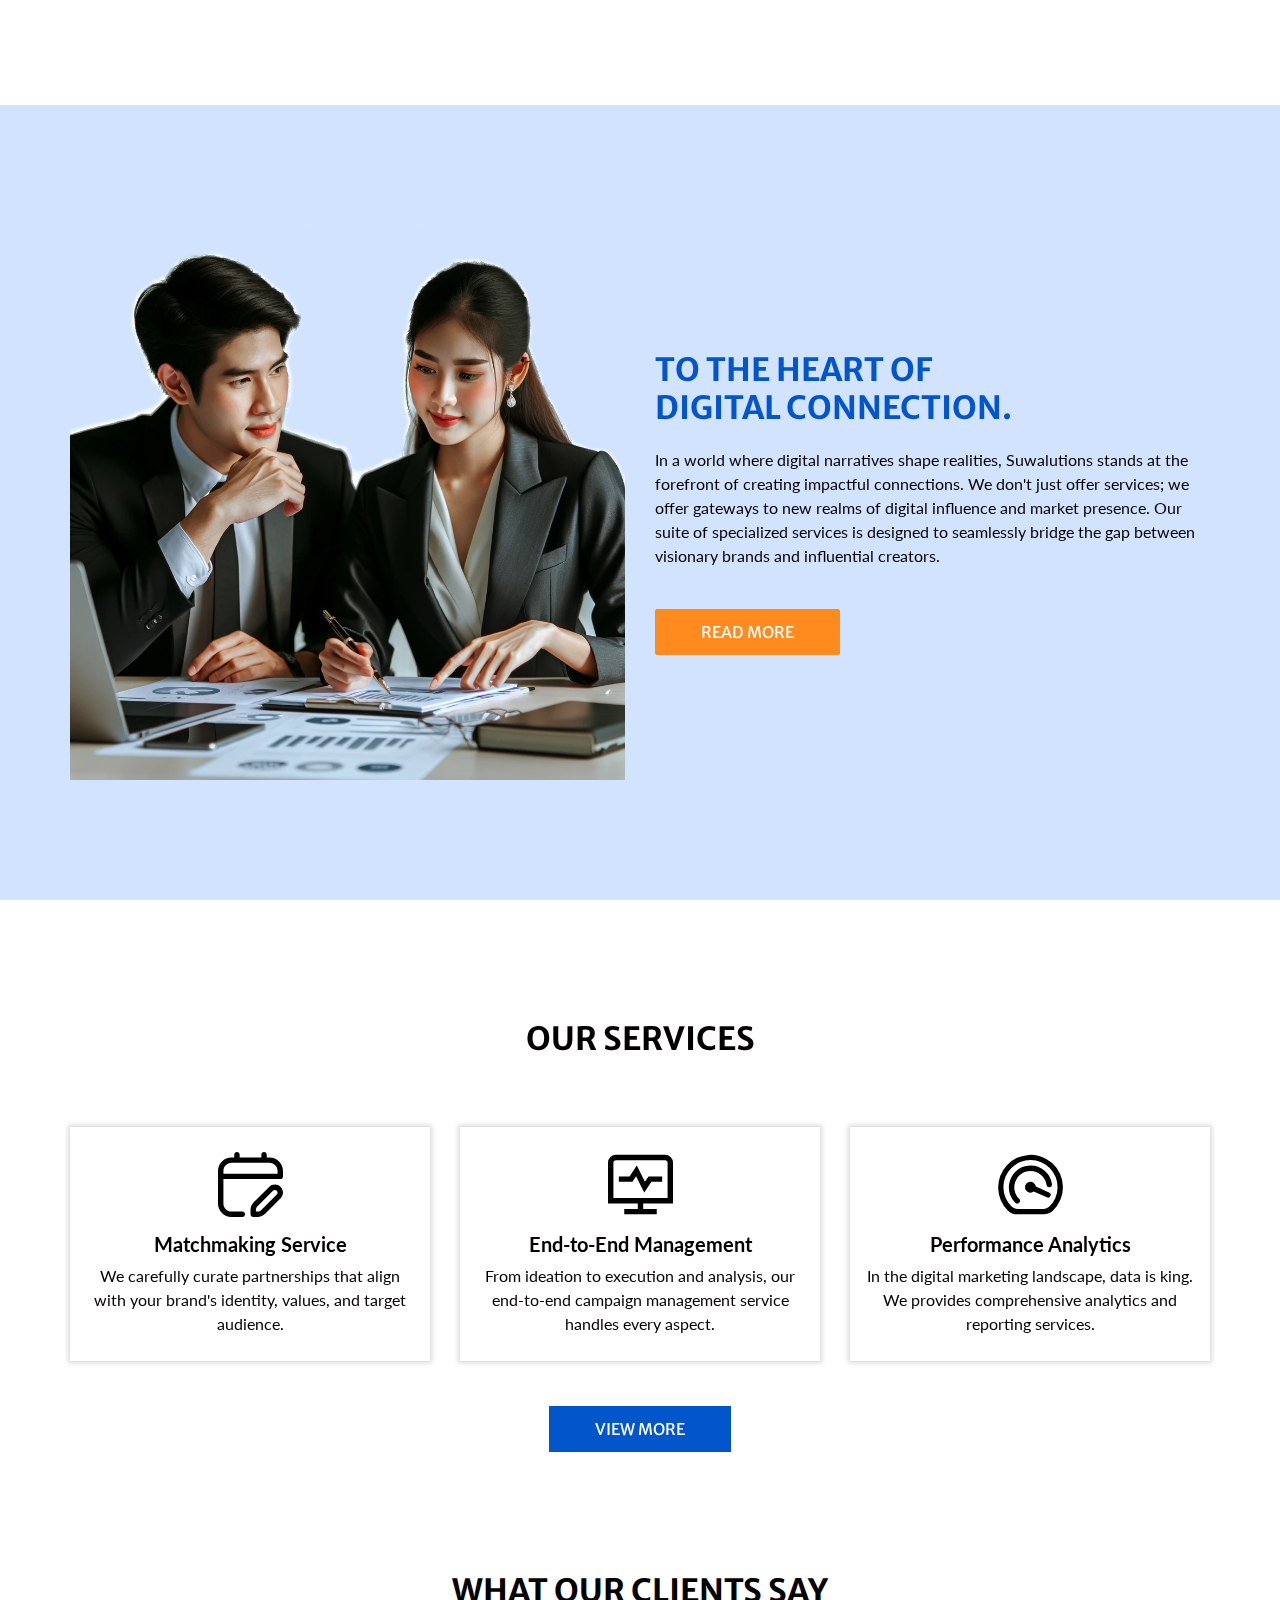
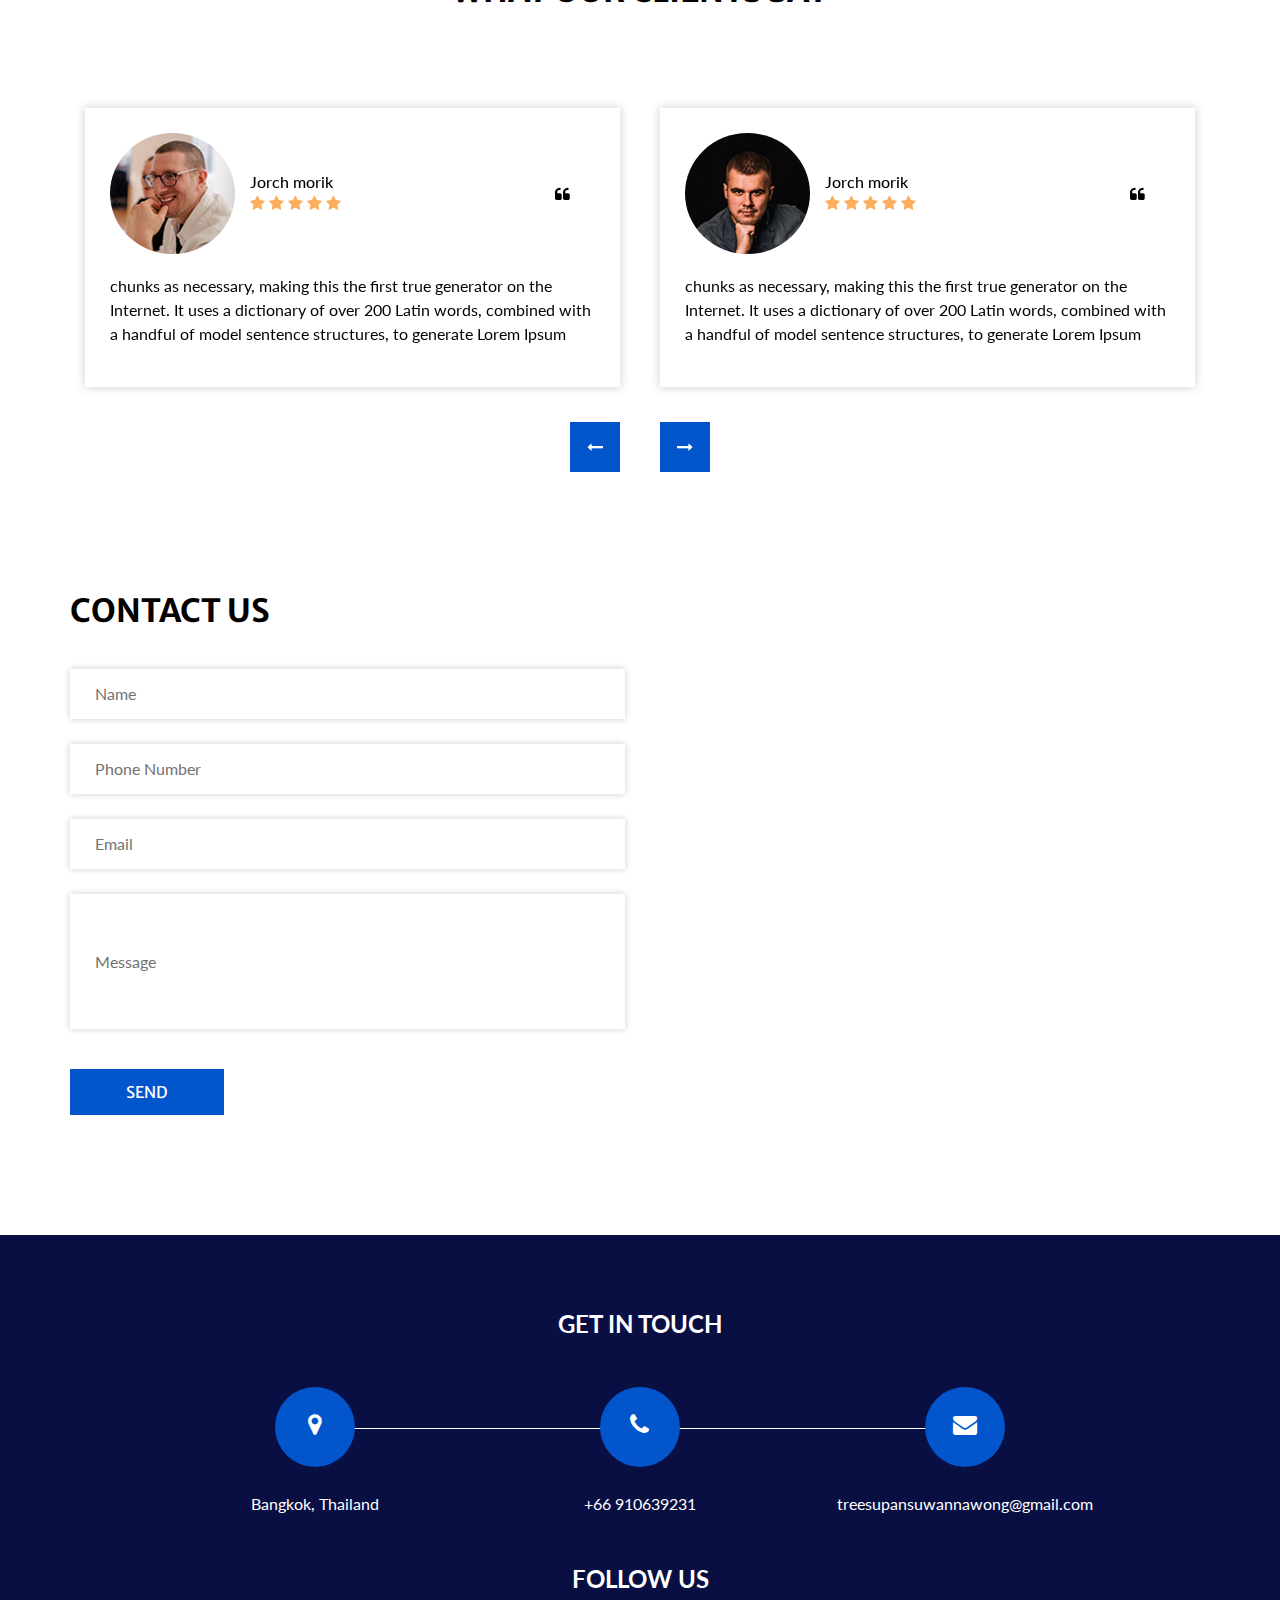
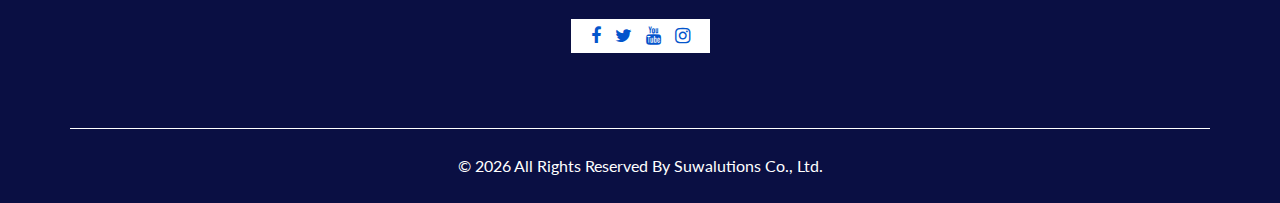
==== commit 25e7e8a3: "update" ====
--- a/index.html
+++ b/index.html
@@ -149,6 +149,7 @@
   <section class="about_section layout_padding-bottom">
     <div class="container">
       <div class="row">
+	      <div class="col-lg-6">
           <div class="detail-box">
             <h2>
               Our Mission
@@ -170,6 +171,7 @@
             </p>
             </a>
           </div>
+	      </div>
         <div class="col-lg-7 col-md-6">
           <div class="img-box">
             <img src="images/about-img.jpg" alt="">
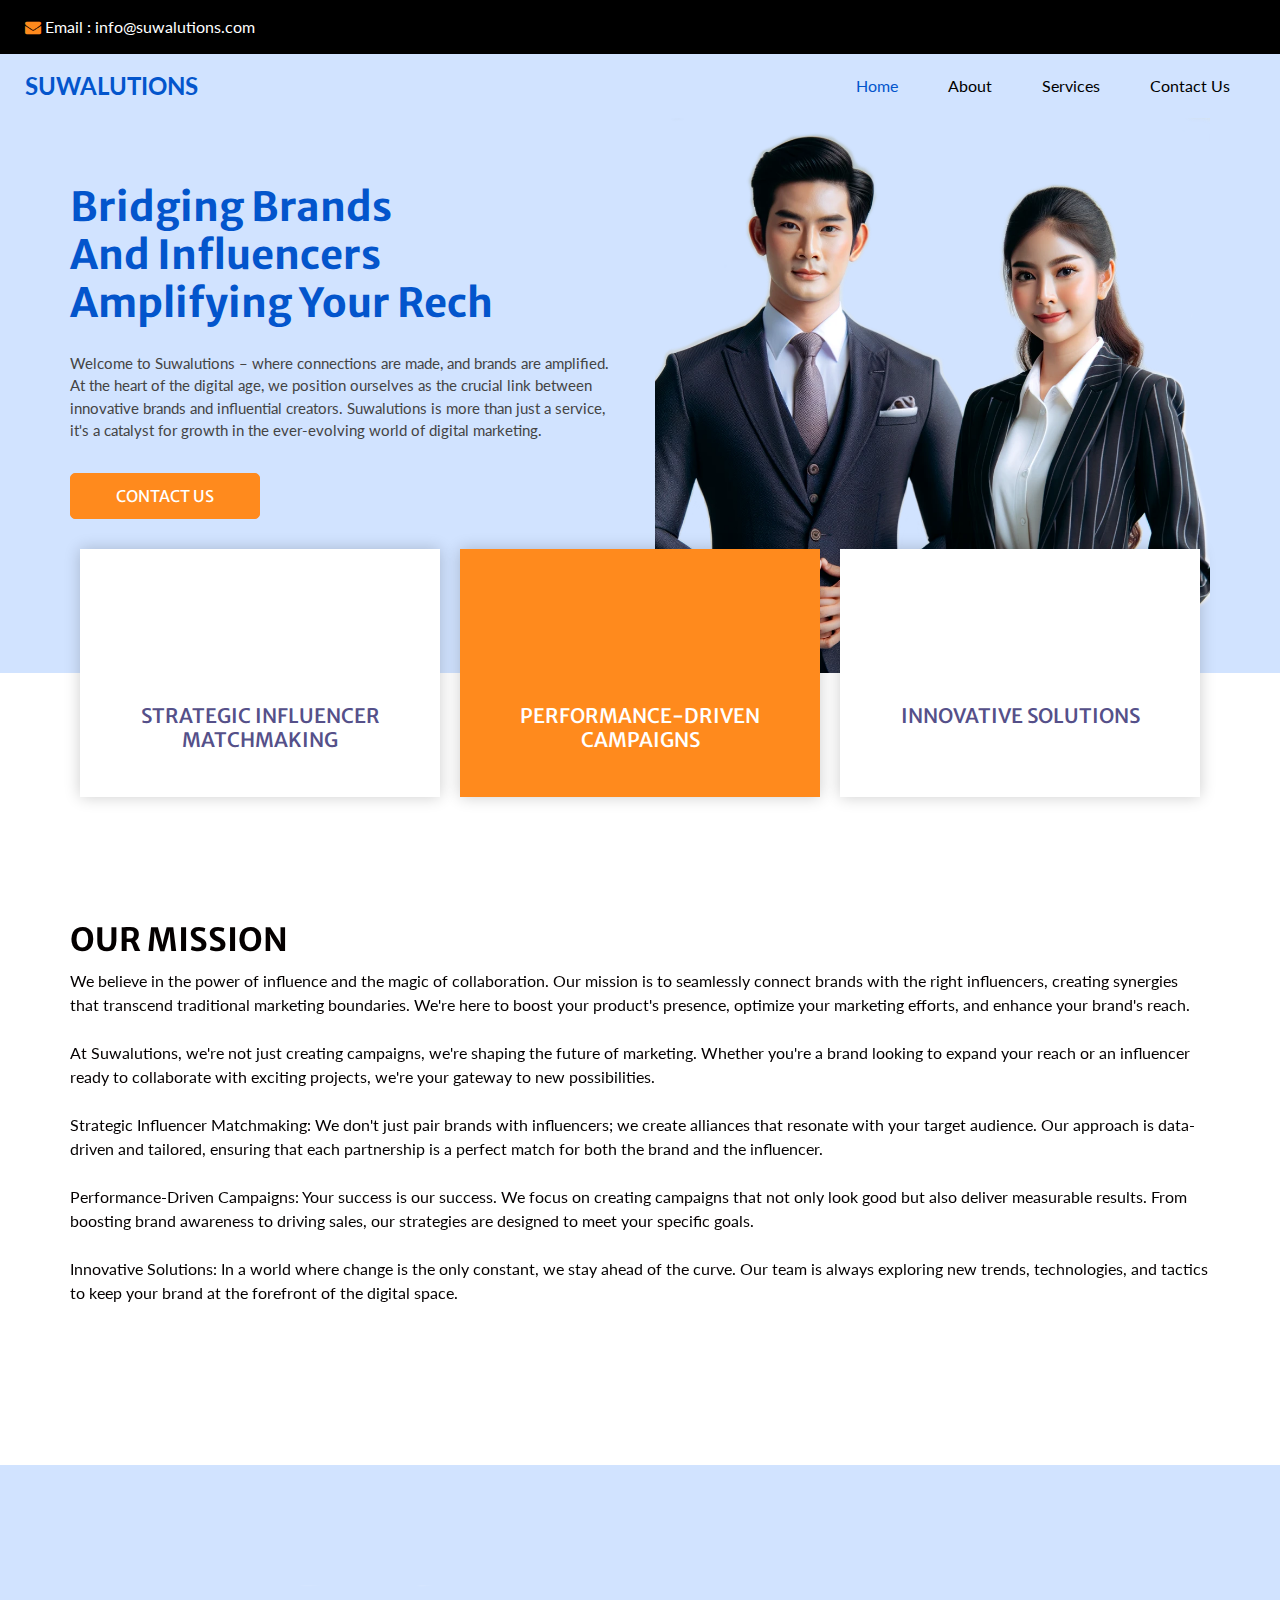
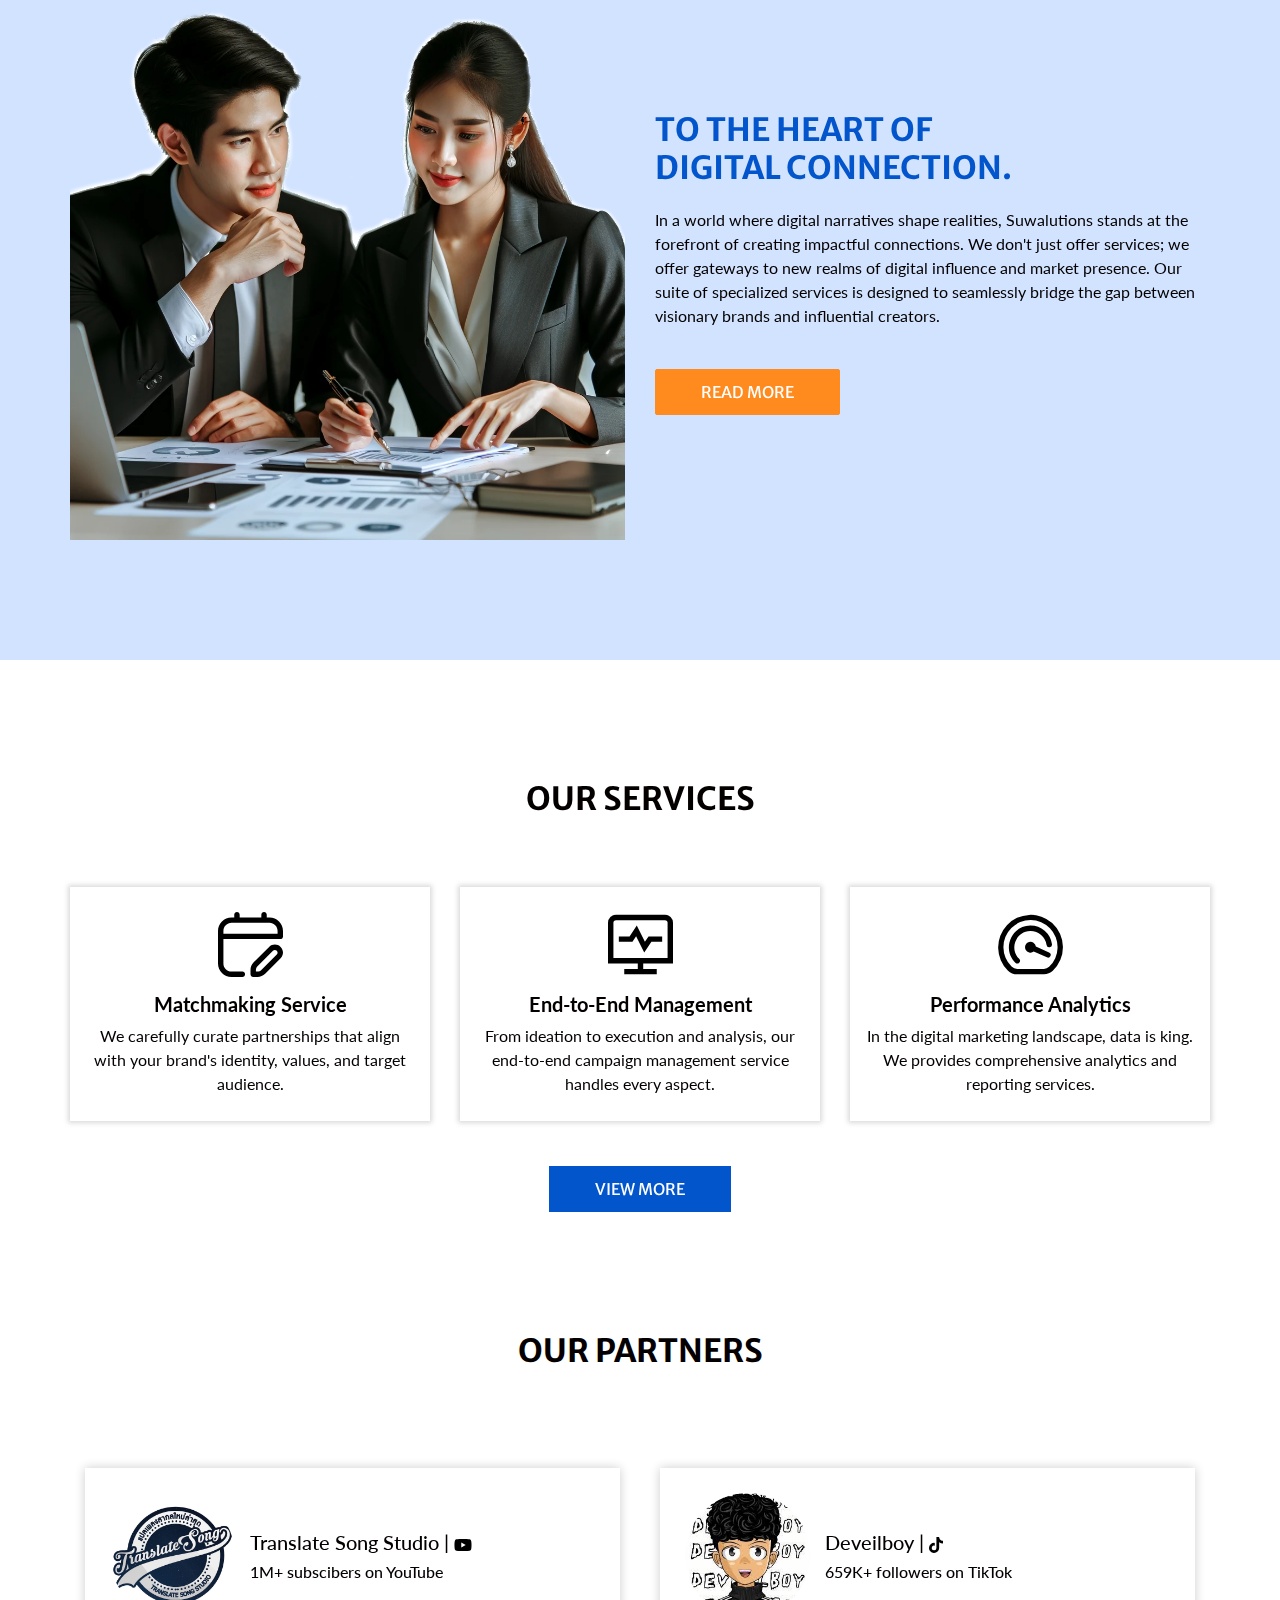
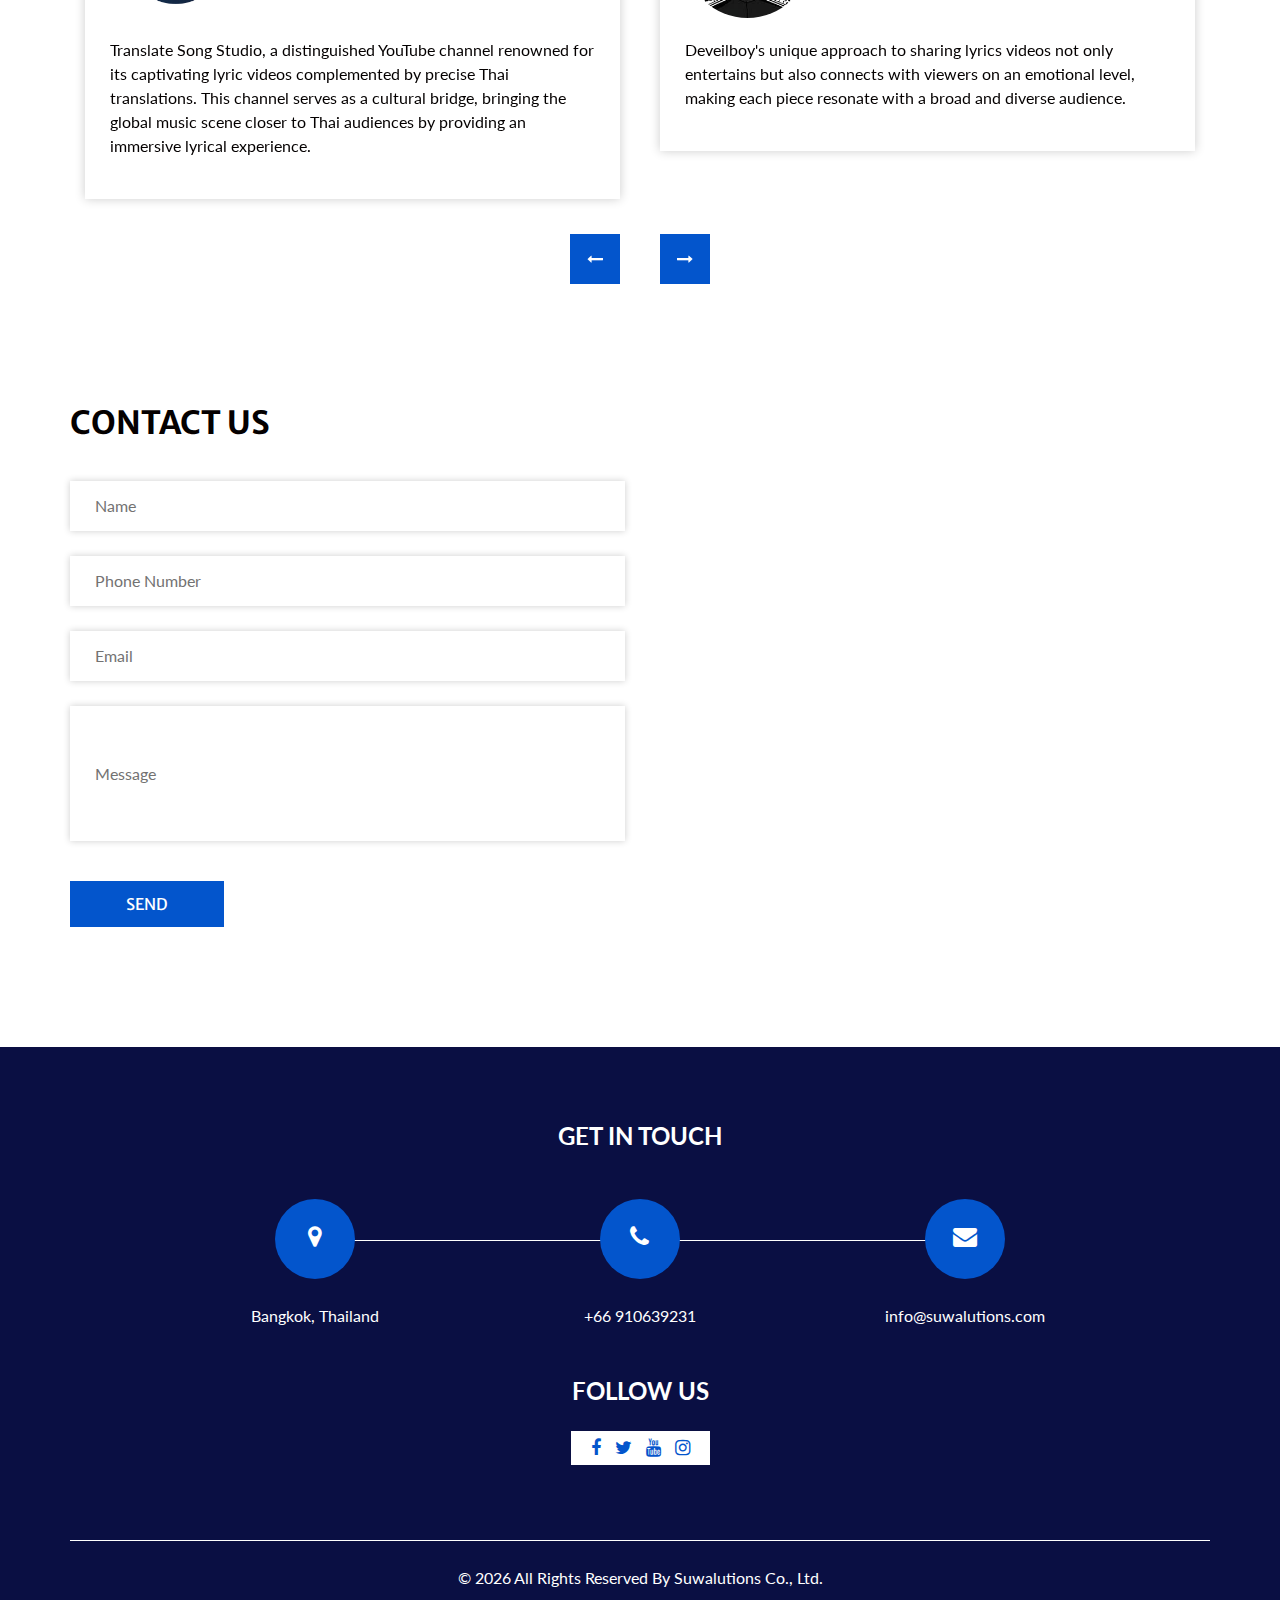
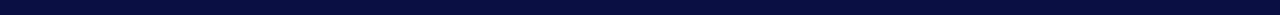
==== commit 01c7b69e: "add partners" ====
--- a/index.html
+++ b/index.html
@@ -149,7 +149,7 @@
   <section class="about_section layout_padding-bottom">
     <div class="container">
       <div class="row">
-	      <div class="col-lg-6">
+	      <div class="col-lg-12">
           <div class="detail-box">
             <h2>
               Our Mission
@@ -282,7 +282,7 @@
     <div class="container">
       <div class="heading_container heading_center">
         <h2>
-          What Our Clients Say
+          Our Partners
         </h2>
       </div>
       <div class="carousel-wrap layout_padding2-top ">
@@ -295,21 +295,19 @@
                 </div>
                 <div class="client_detail">
                   <div class="client_info">
-                    <h6>
-                      Jorch morik
-                    </h6>
-                    <i class="fa fa-star" aria-hidden="true"></i>
-                    <i class="fa fa-star" aria-hidden="true"></i>
-                    <i class="fa fa-star" aria-hidden="true"></i>
-                    <i class="fa fa-star" aria-hidden="true"></i>
-                    <i class="fa fa-star" aria-hidden="true"></i>
-                  </div>
-                  <i class="fa fa-quote-left" aria-hidden="true"></i>
+                    <h5>
+                      Translate Song Studio | 
+		      <svg xmlns="http://www.w3.org/2000/svg" height="16" width="18" viewBox="0 0 576 512"><!--!Font Awesome Free 6.5.1 by @fontawesome - https://fontawesome.com License - https://fontawesome.com/license/free Copyright 2023 Fonticons, Inc.--><path d="M549.7 124.1c-6.3-23.7-24.8-42.3-48.3-48.6C458.8 64 288 64 288 64S117.2 64 74.6 75.5c-23.5 6.3-42 24.9-48.3 48.6-11.4 42.9-11.4 132.3-11.4 132.3s0 89.4 11.4 132.3c6.3 23.7 24.8 41.5 48.3 47.8C117.2 448 288 448 288 448s170.8 0 213.4-11.5c23.5-6.3 42-24.2 48.3-47.8 11.4-42.9 11.4-132.3 11.4-132.3s0-89.4-11.4-132.3zm-317.5 213.5V175.2l142.7 81.2-142.7 81.2z"/></svg>
+                    </h5>
+		    <h6>
+			    1M+ subscibers on YouTube
+		    </h6>
+                  </div>
                 </div>
               </div>
               <div class="client_text">
                 <p>
-                  chunks as necessary, making this the first true generator on the Internet. It uses a dictionary of over 200 Latin words, combined with a handful of model sentence structures, to generate Lorem Ipsum
+		Translate Song Studio, a distinguished YouTube channel renowned for its captivating lyric videos complemented by precise Thai translations. This channel serves as a cultural bridge, bringing the global music scene closer to Thai audiences by providing an immersive lyrical experience.
                 </p>
               </div>
             </div>
@@ -322,21 +320,19 @@
                 </div>
                 <div class="client_detail">
                   <div class="client_info">
-                    <h6>
-                      Jorch morik
-                    </h6>
-                    <i class="fa fa-star" aria-hidden="true"></i>
-                    <i class="fa fa-star" aria-hidden="true"></i>
-                    <i class="fa fa-star" aria-hidden="true"></i>
-                    <i class="fa fa-star" aria-hidden="true"></i>
-                    <i class="fa fa-star" aria-hidden="true"></i>
-                  </div>
-                  <i class="fa fa-quote-left" aria-hidden="true"></i>
+                    <h5>
+                      Deveilboy | 
+		      <svg xmlns="http://www.w3.org/2000/svg" height="16" width="14" viewBox="0 0 448 512"><!--!Font Awesome Free 6.5.1 by @fontawesome - https://fontawesome.com License - https://fontawesome.com/license/free Copyright 2023 Fonticons, Inc.--><path d="M448 209.9a210.1 210.1 0 0 1 -122.8-39.3V349.4A162.6 162.6 0 1 1 185 188.3V278.2a74.6 74.6 0 1 0 52.2 71.2V0l88 0a121.2 121.2 0 0 0 1.9 22.2h0A122.2 122.2 0 0 0 381 102.4a121.4 121.4 0 0 0 67 20.1z"/></svg>
+                    </h5>
+		    <h6>
+			    659K+ followers on TikTok
+		    </h6>
+                  </div>
                 </div>
               </div>
               <div class="client_text">
                 <p>
-                  chunks as necessary, making this the first true generator on the Internet. It uses a dictionary of over 200 Latin words, combined with a handful of model sentence structures, to generate Lorem Ipsum
+		Deveilboy's unique approach to sharing lyrics videos not only entertains but also connects with viewers on an emotional level, making each piece resonate with a broad and diverse audience.
                 </p>
               </div>
             </div>
@@ -345,26 +341,23 @@
             <div class="box">
               <div class="client_id">
                 <div class="img-box">
-                  <img src="images/client-1.jpg" alt="">
+                  <img src="images/client-3.jpg" alt="">
                 </div>
                 <div class="client_detail">
                   <div class="client_info">
-                    <h6>
-                      Jorch morik
-                    </h6>
-                    <i class="fa fa-star" aria-hidden="true"></i>
-                    <i class="fa fa-star" aria-hidden="true"></i>
-                    <i class="fa fa-star" aria-hidden="true"></i>
-                    <i class="fa fa-star" aria-hidden="true"></i>
-                    <i class="fa fa-star" aria-hidden="true"></i>
-                  </div>
-                  <i class="fa fa-quote-left" aria-hidden="true"></i>
+                    <h5>
+                      subthepp | 
+		      <svg xmlns="http://www.w3.org/2000/svg" height="16" width="14" viewBox="0 0 448 512"><!--!Font Awesome Free 6.5.1 by @fontawesome - https://fontawesome.com License - https://fontawesome.com/license/free Copyright 2023 Fonticons, Inc.--><path d="M224.1 141c-63.6 0-114.9 51.3-114.9 114.9s51.3 114.9 114.9 114.9S339 319.5 339 255.9 287.7 141 224.1 141zm0 189.6c-41.1 0-74.7-33.5-74.7-74.7s33.5-74.7 74.7-74.7 74.7 33.5 74.7 74.7-33.6 74.7-74.7 74.7zm146.4-194.3c0 14.9-12 26.8-26.8 26.8-14.9 0-26.8-12-26.8-26.8s12-26.8 26.8-26.8 26.8 12 26.8 26.8zm76.1 27.2c-1.7-35.9-9.9-67.7-36.2-93.9-26.2-26.2-58-34.4-93.9-36.2-37-2.1-147.9-2.1-184.9 0-35.8 1.7-67.6 9.9-93.9 36.1s-34.4 58-36.2 93.9c-2.1 37-2.1 147.9 0 184.9 1.7 35.9 9.9 67.7 36.2 93.9s58 34.4 93.9 36.2c37 2.1 147.9 2.1 184.9 0 35.9-1.7 67.7-9.9 93.9-36.2 26.2-26.2 34.4-58 36.2-93.9 2.1-37 2.1-147.8 0-184.8zM398.8 388c-7.8 19.6-22.9 34.7-42.6 42.6-29.5 11.7-99.5 9-132.1 9s-102.7 2.6-132.1-9c-19.6-7.8-34.7-22.9-42.6-42.6-11.7-29.5-9-99.5-9-132.1s-2.6-102.7 9-132.1c7.8-19.6 22.9-34.7 42.6-42.6 29.5-11.7 99.5-9 132.1-9s102.7-2.6 132.1 9c19.6 7.8 34.7 22.9 42.6 42.6 11.7 29.5 9 99.5 9 132.1s2.7 102.7-9 132.1z"/></svg>
+                    </h5>
+		    <h6>
+			    331K+ followers on Instagram
+                  </div>
                 </div>
               </div>
               <div class="client_text">
                 <p>
-                  chunks as necessary, making this the first true generator on the Internet. It uses a dictionary of over 200 Latin words, combined with a handful of model sentence structures, to generate Lorem Ipsum
-                </p>
+		With a flair for blending visual artistry and lyrical depth, Subthepp captures the essence of songs by sharing videos and images that unravel lyrics verse by verse, accompanied by thoughtful Thai translations.
+		</p>
               </div>
             </div>
           </div>
@@ -372,25 +365,24 @@
             <div class="box">
               <div class="client_id">
                 <div class="img-box">
-                  <img src="images/client-2.jpg" alt="">
+                  <img src="images/client-4.jpg" alt="">
                 </div>
                 <div class="client_detail">
                   <div class="client_info">
-                    <h6>
-                      Jorch morik
-                    </h6>
-                    <i class="fa fa-star" aria-hidden="true"></i>
-                    <i class="fa fa-star" aria-hidden="true"></i>
-                    <i class="fa fa-star" aria-hidden="true"></i>
-                    <i class="fa fa-star" aria-hidden="true"></i>
-                    <i class="fa fa-star" aria-hidden="true"></i>
+                    <h5>
+                      catturnmeow | 
+		      <svg xmlns="http://www.w3.org/2000/svg" height="16" width="14" viewBox="0 0 448 512"><!--!Font Awesome Free 6.5.1 by @fontawesome - https://fontawesome.com License - https://fontawesome.com/license/free Copyright 2023 Fonticons, Inc.--><path d="M224.1 141c-63.6 0-114.9 51.3-114.9 114.9s51.3 114.9 114.9 114.9S339 319.5 339 255.9 287.7 141 224.1 141zm0 189.6c-41.1 0-74.7-33.5-74.7-74.7s33.5-74.7 74.7-74.7 74.7 33.5 74.7 74.7-33.6 74.7-74.7 74.7zm146.4-194.3c0 14.9-12 26.8-26.8 26.8-14.9 0-26.8-12-26.8-26.8s12-26.8 26.8-26.8 26.8 12 26.8 26.8zm76.1 27.2c-1.7-35.9-9.9-67.7-36.2-93.9-26.2-26.2-58-34.4-93.9-36.2-37-2.1-147.9-2.1-184.9 0-35.8 1.7-67.6 9.9-93.9 36.1s-34.4 58-36.2 93.9c-2.1 37-2.1 147.9 0 184.9 1.7 35.9 9.9 67.7 36.2 93.9s58 34.4 93.9 36.2c37 2.1 147.9 2.1 184.9 0 35.9-1.7 67.7-9.9 93.9-36.2 26.2-26.2 34.4-58 36.2-93.9 2.1-37 2.1-147.8 0-184.8zM398.8 388c-7.8 19.6-22.9 34.7-42.6 42.6-29.5 11.7-99.5 9-132.1 9s-102.7 2.6-132.1-9c-19.6-7.8-34.7-22.9-42.6-42.6-11.7-29.5-9-99.5-9-132.1s-2.6-102.7 9-132.1c7.8-19.6 22.9-34.7 42.6-42.6 29.5-11.7 99.5-9 132.1-9s102.7-2.6 132.1 9c19.6 7.8 34.7 22.9 42.6 42.6 11.7 29.5 9 99.5 9 132.1s2.7 102.7-9 132.1z"/></svg>
+                    </h5>
+		    <h6>
+			    69K+ followers on Instagram
+		    </h6>
                   </div>
                   <i class="fa fa-quote-left" aria-hidden="true"></i>
                 </div>
               </div>
               <div class="client_text">
                 <p>
-                  chunks as necessary, making this the first true generator on the Internet. It uses a dictionary of over 200 Latin words, combined with a handful of model sentence structures, to generate Lorem Ipsum
+		Catturnmeow's content consistently garners views that surpass even the most popular influencers in our network. Her secret lies in the magnetic appeal of her posts, which captivate and engage audiences at an exceptional level.
                 </p>
               </div>
             </div>
@@ -482,13 +474,13 @@
                 </a>
               </div>
               <div class="col-md-4">
-                <a href="">
+                <a href="mailto:info@suwalutions.com">
                   <div class="item ">
                     <div class="img-box">
                       <i class="fa fa-envelope" aria-hidden="true"></i>
                     </div>
                     <p>
-                      treesupansuwannawong@gmail.com
+                      info@suwalutions.com
                     </p>
                   </div>
                 </a>
--- a/css/style.css
+++ b/css/style.css
@@ -387,7 +387,7 @@
   background-color: #ffffff;
   color: #555089;
   -webkit-transition: all 0.3s;
-  transition: all 0.3s;
+/*  transition: all 0.3s; */
   -webkit-box-shadow: 0 0 15px 0 rgba(0, 0, 0, 0.2);
           box-shadow: 0 0 15px 0 rgba(0, 0, 0, 0.2);
 }
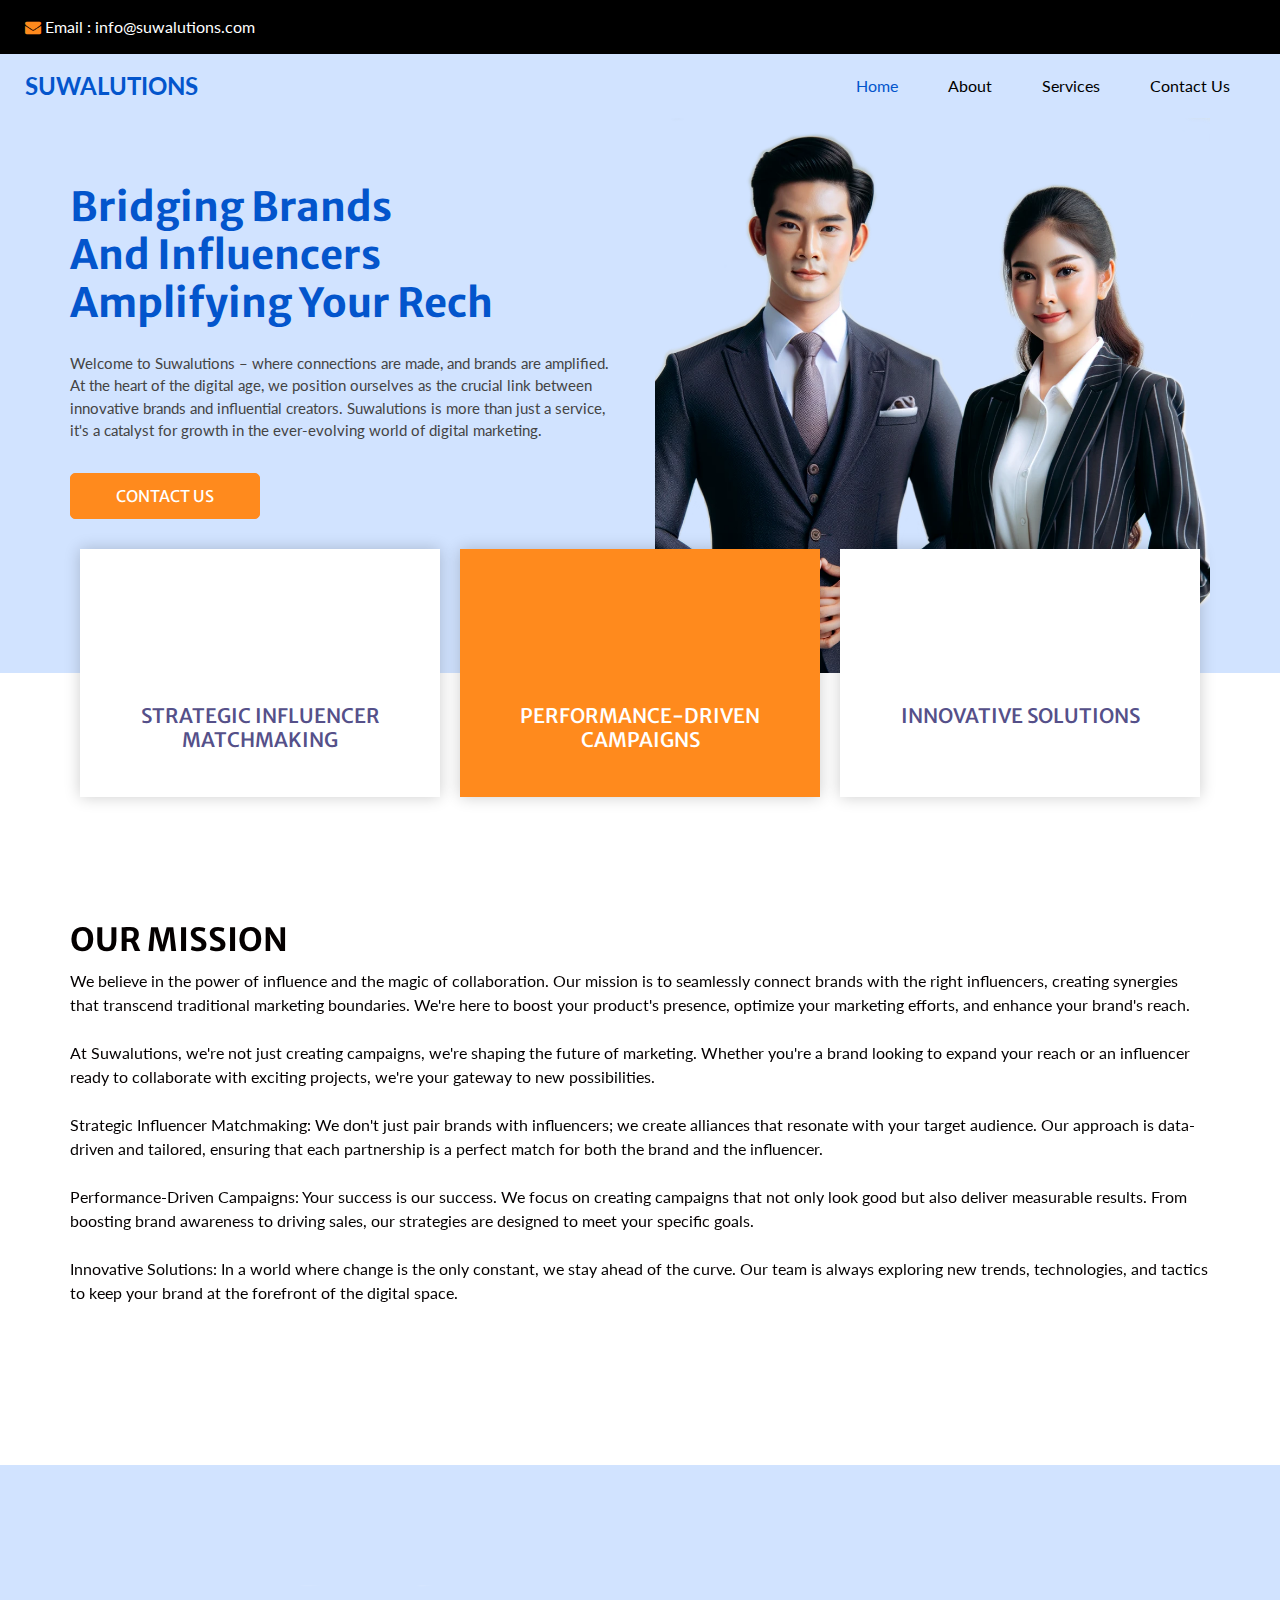
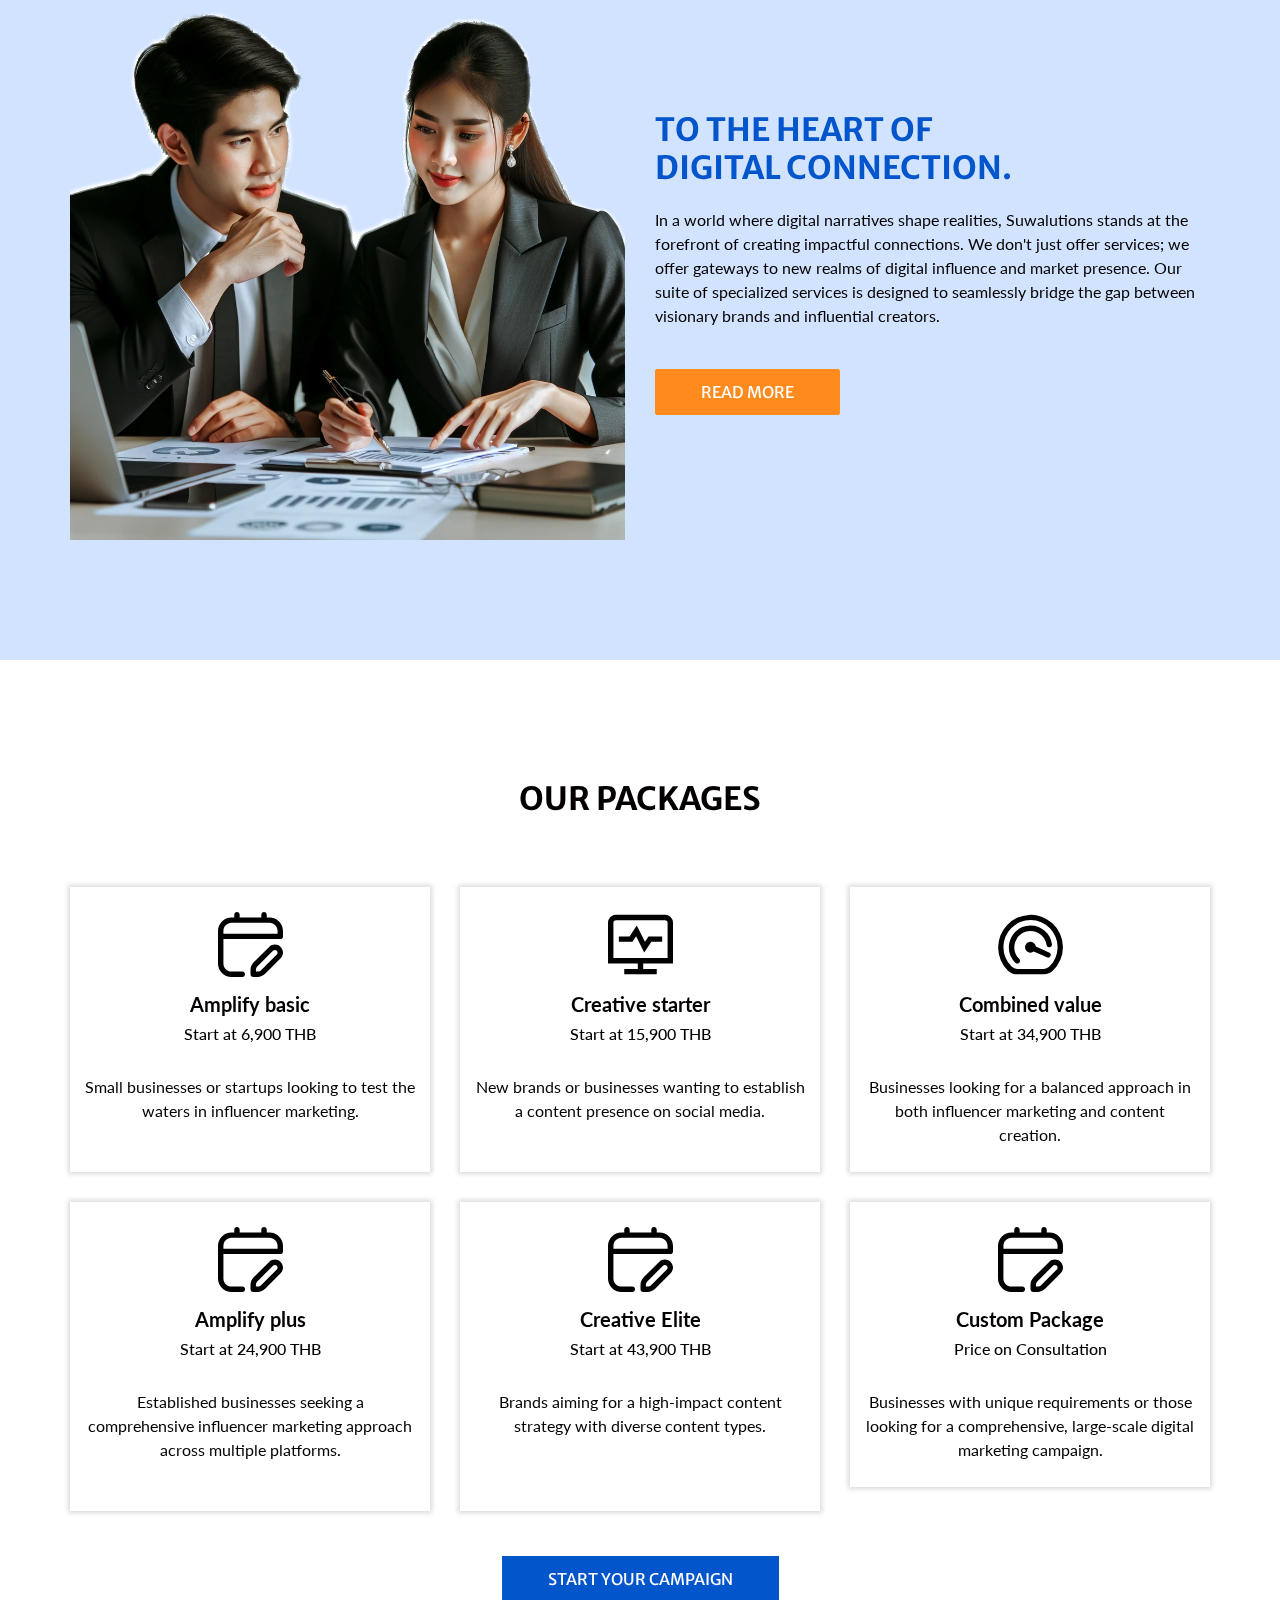
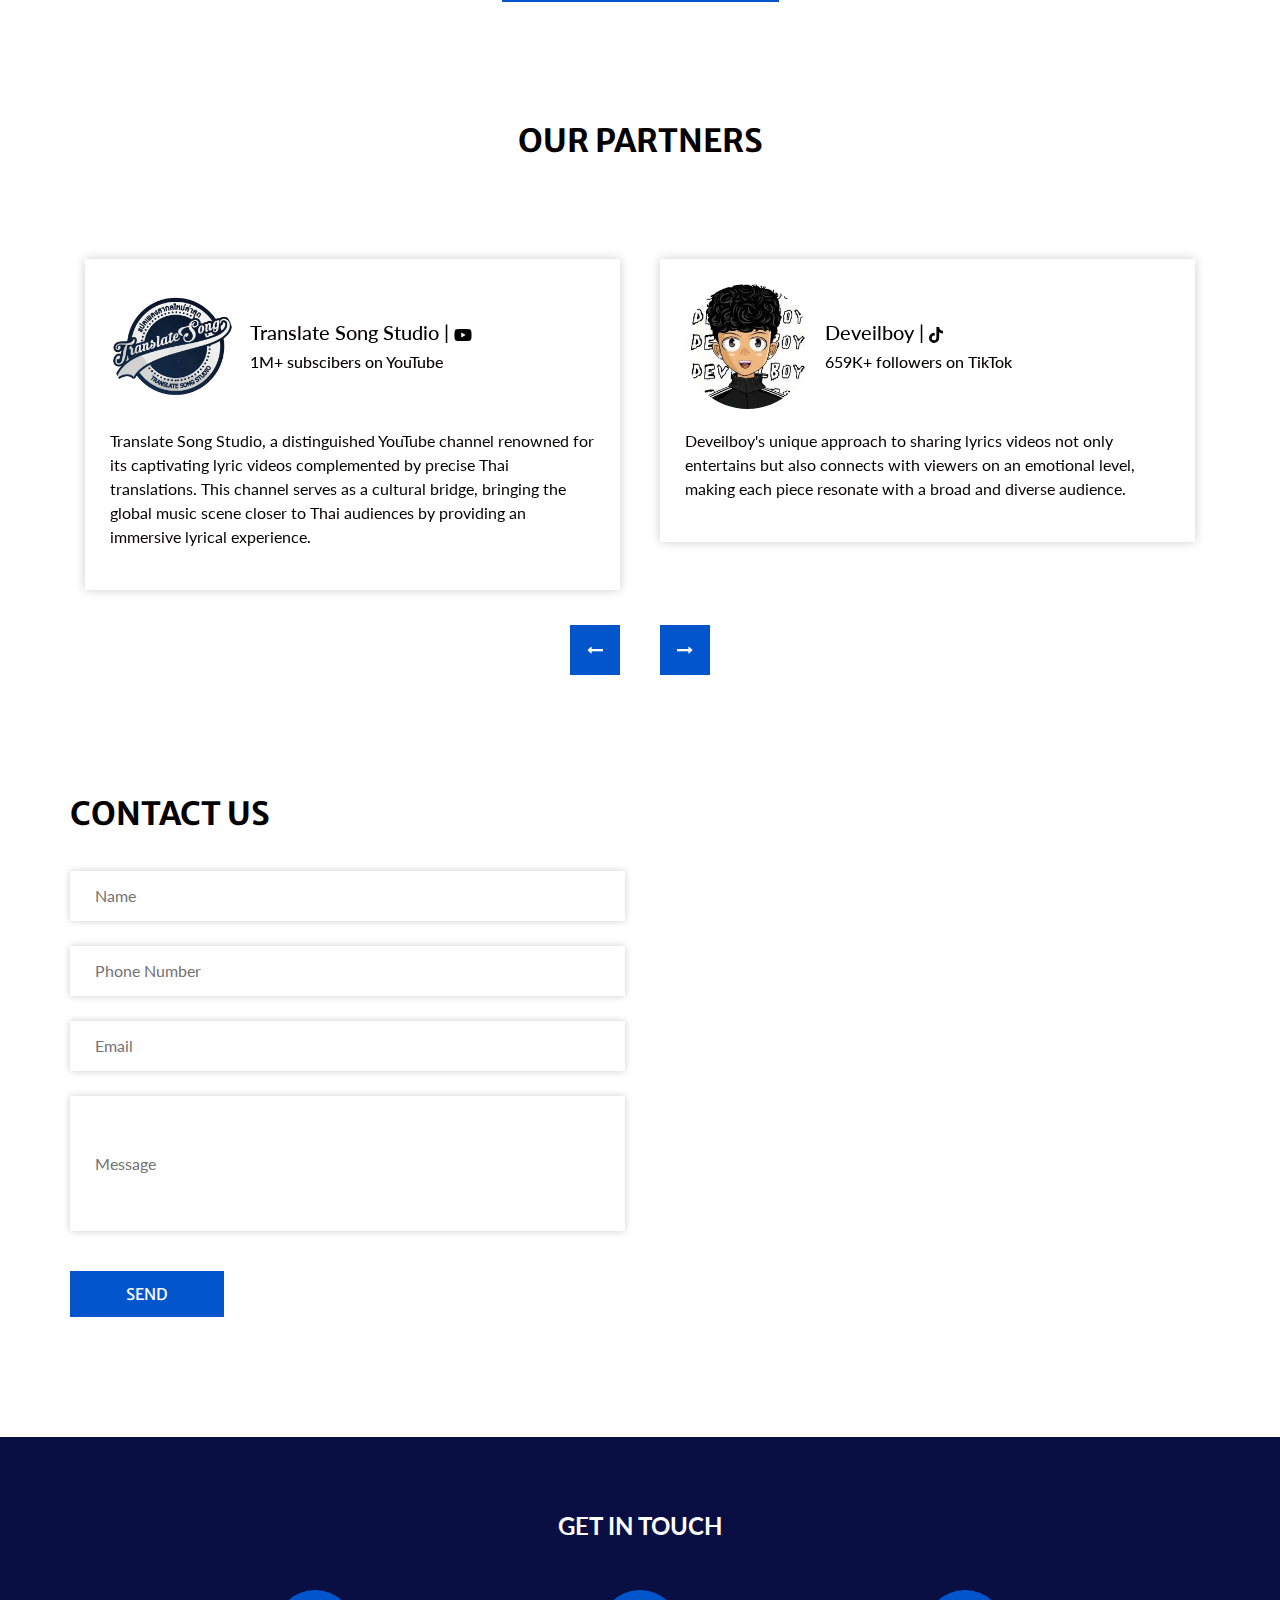
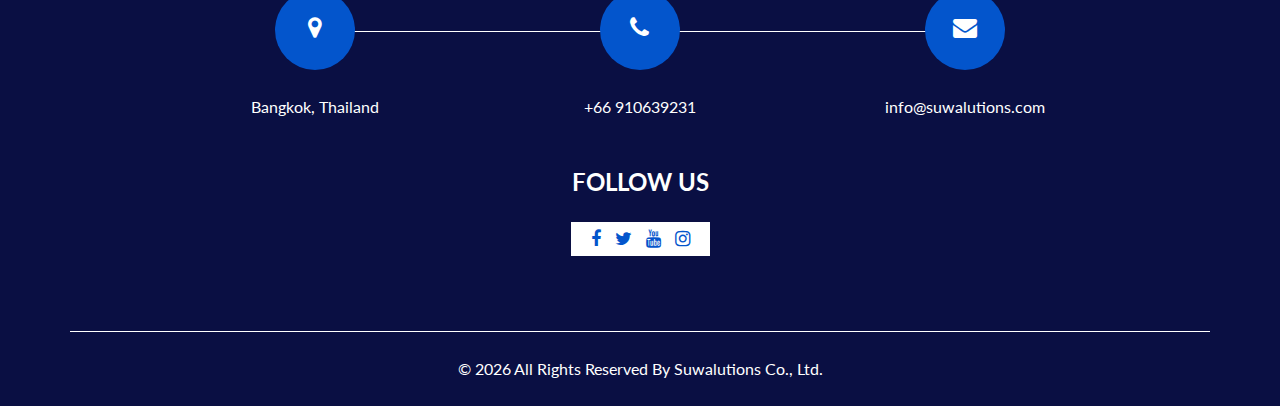
==== commit 7d5d5e86: "update packages" ====
--- a/index.html
+++ b/index.html
@@ -78,12 +78,6 @@
       </div>
     </header>
     <!-- end header section -->
-
-    <!-- feature back to top -->
-    <a id="back_to_top" class="to-top" href="#">
-	    <i class="fa fa-arrow-up "></i>
-    </a>
-    <!-- end feature back to top -->
 
     <!-- slider section -->
     <section class="slider_section ">
@@ -115,6 +109,12 @@
     <!-- end slider section -->
   </div>
 
+      <!-- feature back to top -->
+    <a id="back_to_top" class="to-top" href="#">
+            <i class="fa fa-arrow-up "></i>
+    </a>
+    <!-- end feature back to top -->
+
 <!-- feature section -->
   <section id="home" class="feature_section">
     <div class="container">
@@ -217,7 +217,7 @@
   <section id="service" class="service_section layout_padding">
     <div class="container ">
       <div class="heading_container heading_center">
-        <h2> Our Services </h2>
+        <h2> Our Packages </h2>
       </div>
       <div class="row">
         <div class="col-sm-6 col-md-4 mx-auto">
@@ -227,10 +227,15 @@
             </div>
             <div class="detail-box">
               <h5>
-                Matchmaking Service
+                Amplify basic
               </h5>
+	      <h6>
+		      Start at 6,900 THB
+	      </h6>
               <p>
-	      We carefully curate partnerships that align with your brand's identity, values, and target audience.
+	      <br>Small businesses or startups looking to test the waters in influencer marketing.
+	      <br>
+	      <br>
 	      </p>
             </div>
           </div>
@@ -242,10 +247,15 @@
             </div>
             <div class="detail-box">
               <h5>
-                End-to-End Management
+                Creative starter
               </h5>
+	      <h6>
+		      Start at 15,900 THB
+	      </h6>
               <p>
-	      From ideation to execution and analysis, our end-to-end campaign management service handles every aspect.
+	      <br>New brands or businesses wanting to establish a content presence on social media.
+	      <br>
+	      <br>
 	      </p>
             </div>
           </div>
@@ -257,18 +267,80 @@
             </div>
             <div class="detail-box">
               <h5>
-                Performance Analytics
+                Combined value
               </h5>
+	      <h6>
+		     Start at 34,900 THB
+	      </h6>
               <p>
-	      In the digital marketing landscape, data is king. We provides comprehensive analytics and reporting services.
+	      <br>Businesses looking for a balanced approach in both influencer marketing and content creation.
               </p>
             </div>
           </div>
         </div>
+	<div class="col-sm-6 col-md-4 mx-auto">
+          <div class="box ">
+            <div class="img-box">
+              <img src="images/calendar-pen.svg" alt="" />
+            </div>
+            <div class="detail-box">
+              <h5>
+                Amplify plus
+              </h5>
+              <h6>
+                      Start at 24,900 THB
+              </h6>
+              <p>
+              <br>Established businesses seeking a comprehensive influencer marketing approach across multiple platforms.
+	      <br>
+	      <br>
+              </p>
+            </div>
+          </div>
+        </div>
+<div class="col-sm-6 col-md-4 mx-auto">
+          <div class="box ">
+            <div class="img-box">
+              <img src="images/calendar-pen.svg" alt="" />
+            </div>
+            <div class="detail-box">
+              <h5>
+                Creative Elite
+              </h5>
+              <h6>
+                      Start at 43,900 THB
+              </h6>
+              <p>
+              <br>Brands aiming for a high-impact content strategy with diverse content types.
+	      <br>
+	      <br>
+	      <br>
+              </p>
+            </div>
+          </div>
+        </div>
+<div class="col-sm-6 col-md-4 mx-auto">
+          <div class="box ">
+            <div class="img-box">
+              <img src="images/calendar-pen.svg" alt="" />
+            </div>
+            <div class="detail-box">
+              <h5>
+                Custom Package
+              </h5>
+              <h6>
+                     Price on Consultation
+              </h6>
+              <p>
+              <br>Businesses with unique requirements or those looking for a comprehensive, large-scale digital marketing campaign.
+              </p>
+            </div>
+          </div>
+        </div>
       </div>
       <div class="btn-box">
-        <a href="service.html">
-          View More
+        <a href="mailto:marketing@suwalutions.com">
+          Start your Campaign
         </a>
       </div>
     </div>
@@ -377,7 +449,6 @@
 			    69K+ followers on Instagram
 		    </h6>
                   </div>
-                  <i class="fa fa-quote-left" aria-hidden="true"></i>
                 </div>
               </div>
               <div class="client_text">
@@ -531,11 +602,6 @@
   <script src="https://cdnjs.cloudflare.com/ajax/libs/OwlCarousel2/2.3.4/owl.carousel.min.js">
   </script>
   <script src="js/custom.js"></script>
-  <!-- Google Map -->
-  <script src="https://maps.googleapis.com/maps/api/js?key=AIzaSyCh39n5U-4IoWpsVGUHWdqB6puEkhRLdmI&callback=myMap"></script>
-  <!-- End Google Map -->
-
-
 </body>
 
 </html>
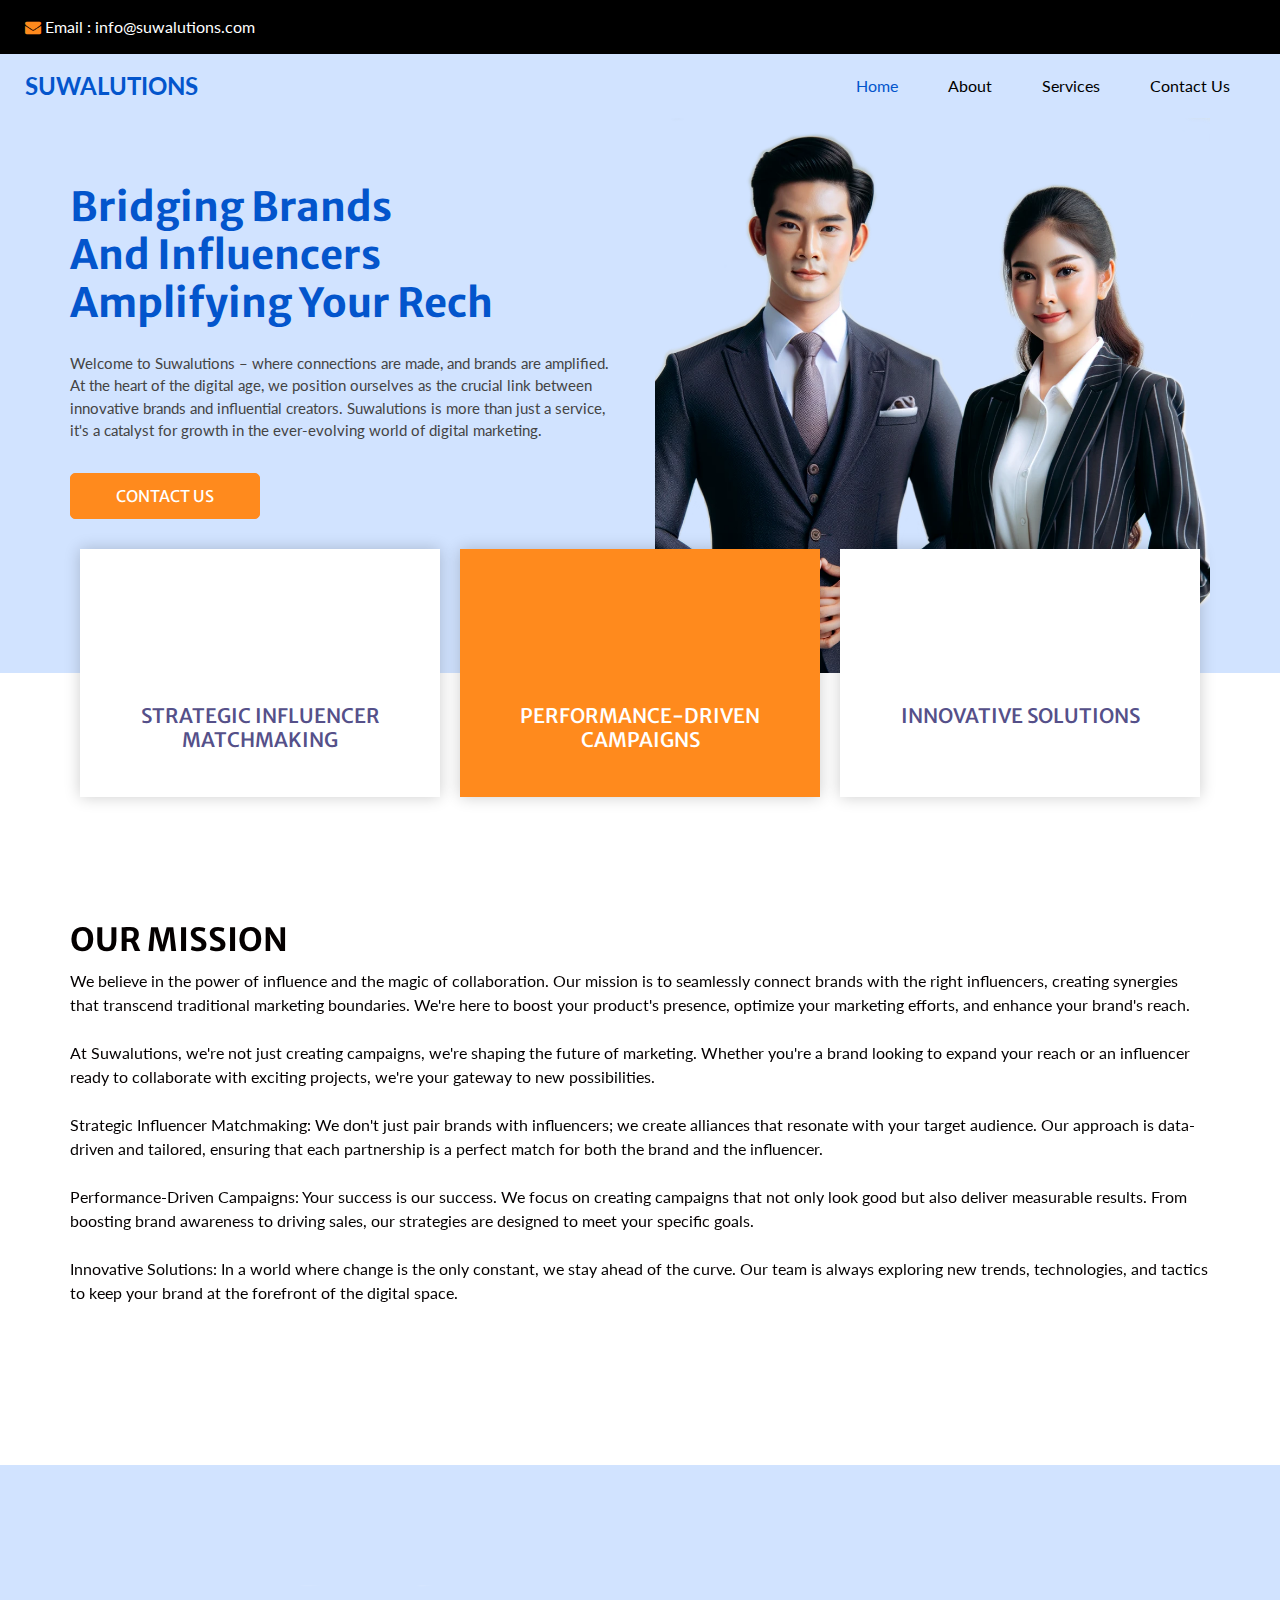
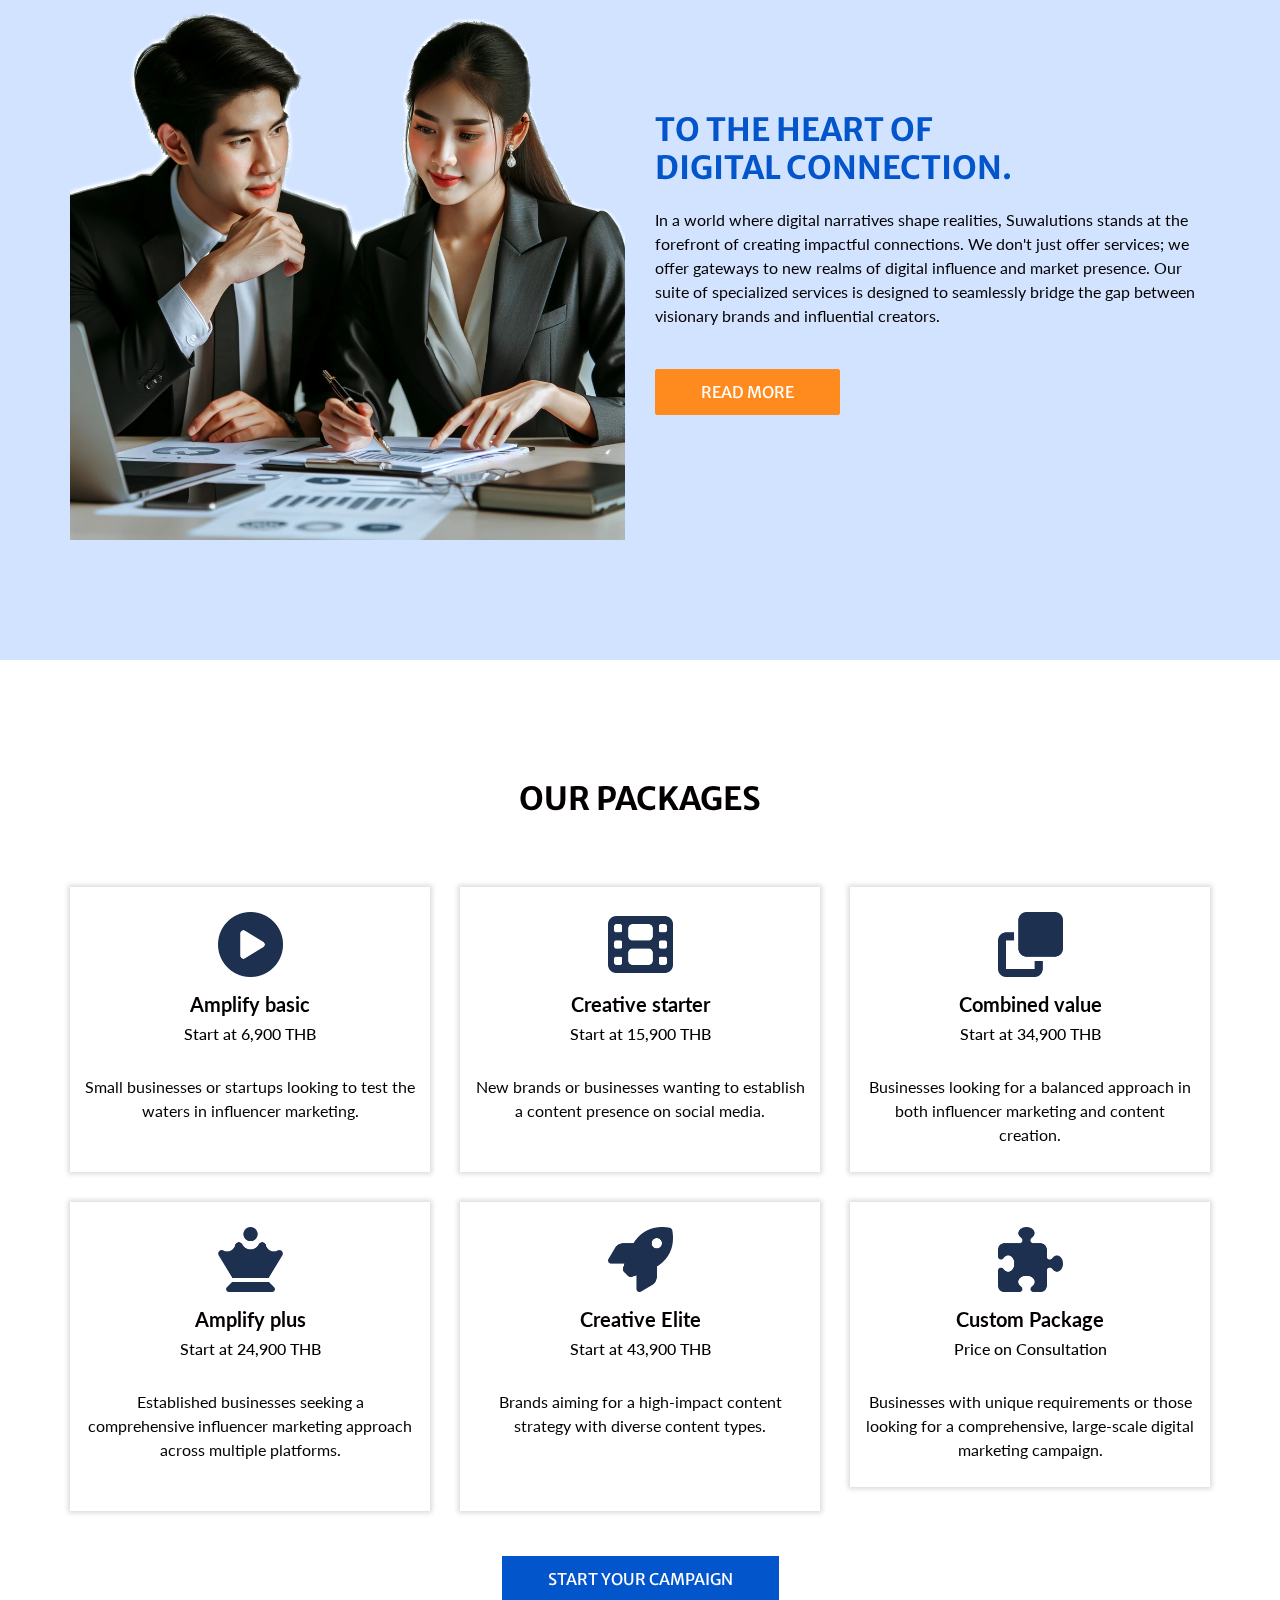
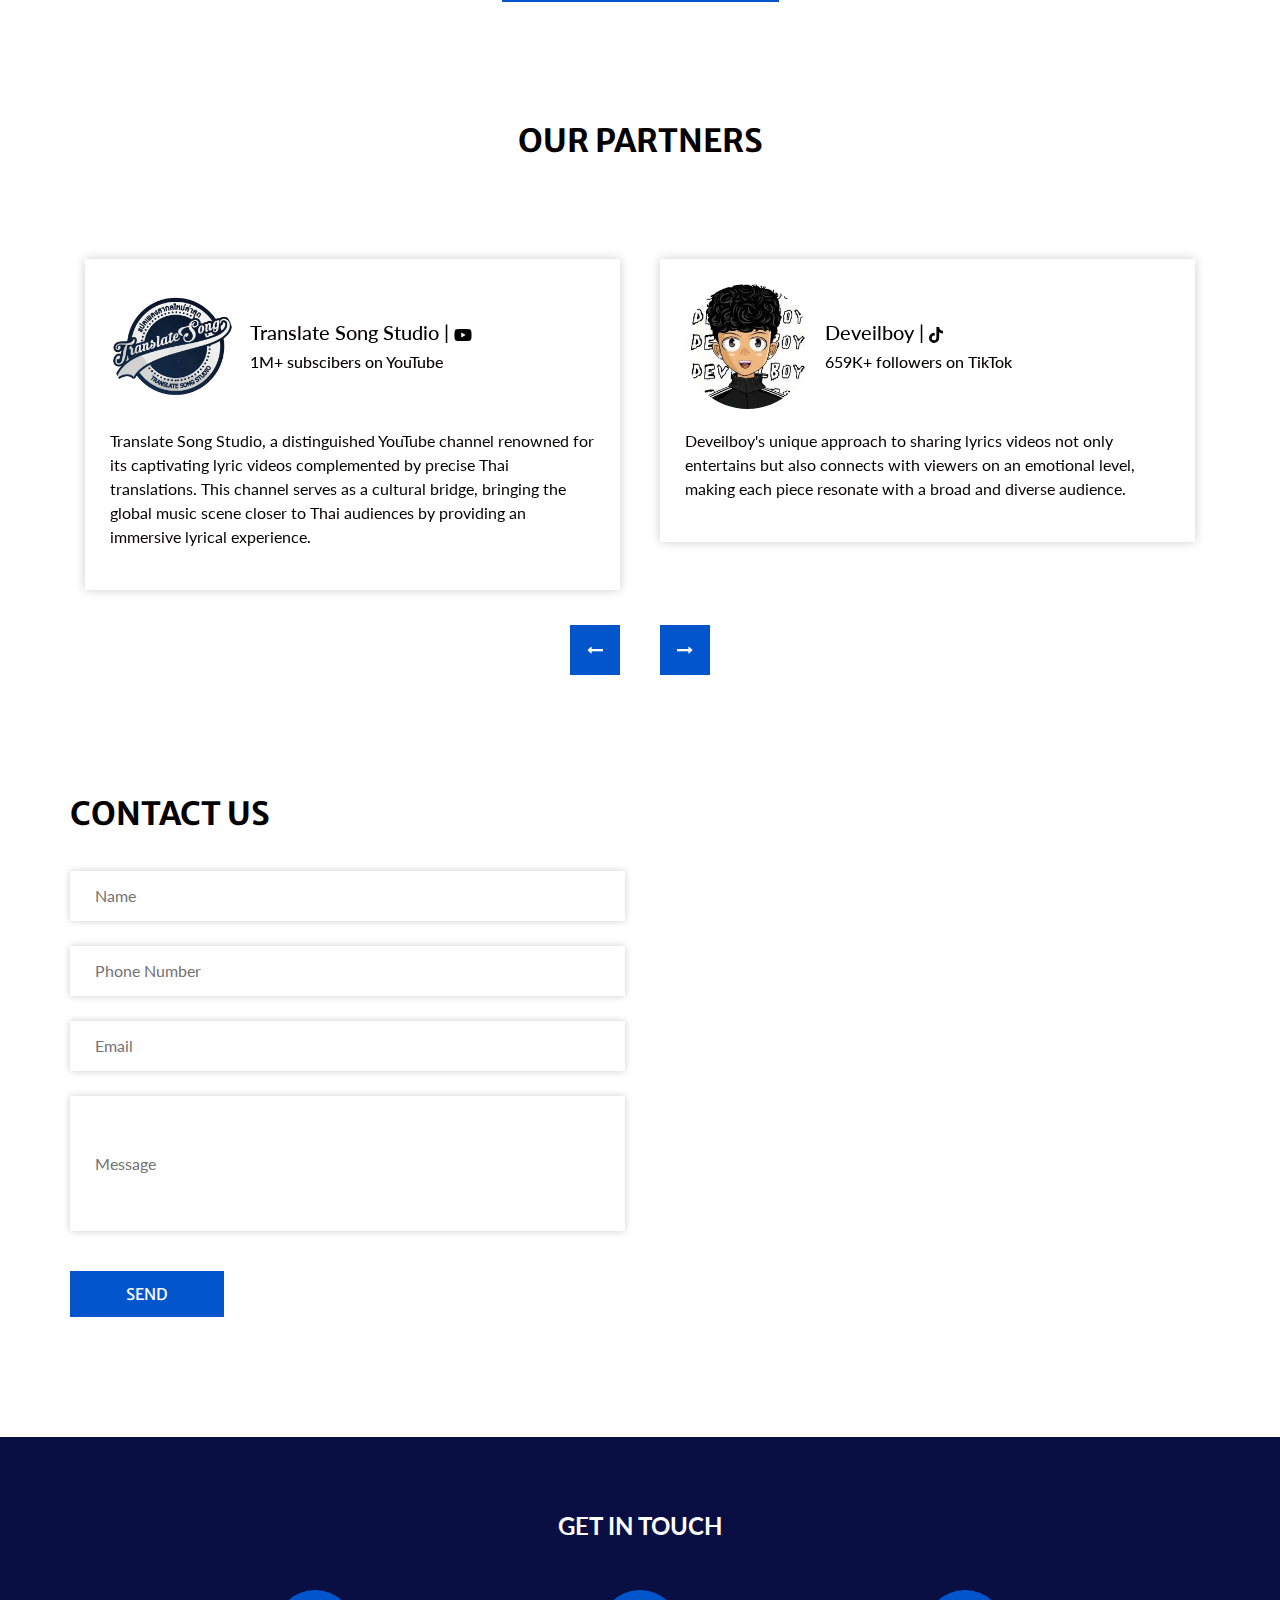
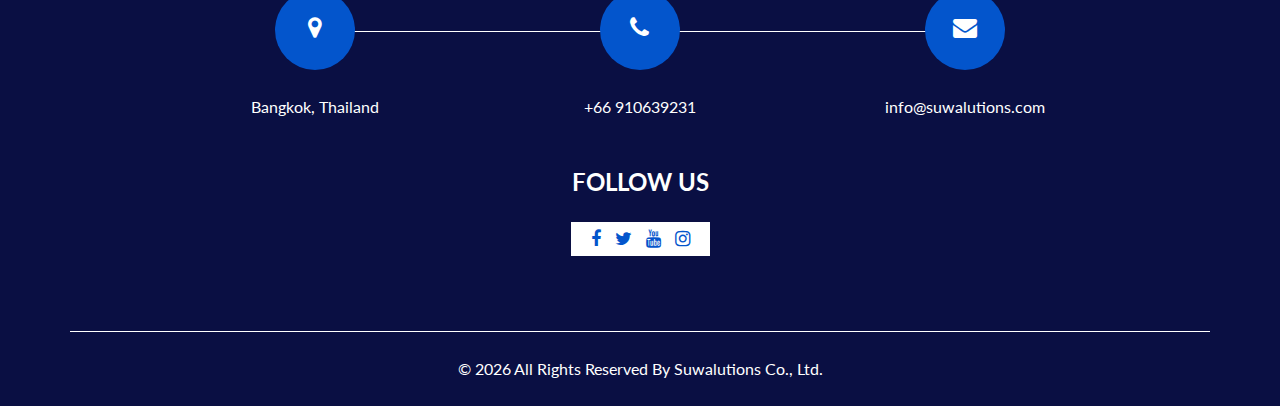
==== commit 67966674: "update pack icon" ====
--- a/index.html
+++ b/index.html
@@ -109,7 +109,7 @@
     <!-- end slider section -->
   </div>
 
-      <!-- feature back to top -->
+    <!-- feature back to top -->
     <a id="back_to_top" class="to-top" href="#">
             <i class="fa fa-arrow-up "></i>
     </a>
@@ -223,7 +223,7 @@
         <div class="col-sm-6 col-md-4 mx-auto">
           <div class="box ">
             <div class="img-box">
-              <img src="images/calendar-pen.svg" alt="" />
+              <img src="images/pack-1.png" alt="" />
             </div>
             <div class="detail-box">
               <h5>
@@ -243,7 +243,7 @@
         <div class="col-sm-6 col-md-4 mx-auto">
           <div class="box ">
             <div class="img-box">
-              <img src="images/pulse.svg" alt="" />
+              <img src="images/pack-2.png" alt="" />
             </div>
             <div class="detail-box">
               <h5>
@@ -263,7 +263,7 @@
         <div class="col-sm-6 col-md-4 mx-auto">
           <div class="box ">
             <div class="img-box">
-              <img src="images/tachometer-alt-fastest.svg" alt="" />
+              <img src="images/pack-3.png" alt="" />
             </div>
             <div class="detail-box">
               <h5>
@@ -281,7 +281,7 @@
 	<div class="col-sm-6 col-md-4 mx-auto">
           <div class="box ">
             <div class="img-box">
-              <img src="images/calendar-pen.svg" alt="" />
+              <img src="images/pack-4.png" alt="" />
             </div>
             <div class="detail-box">
               <h5>
@@ -301,7 +301,7 @@
 <div class="col-sm-6 col-md-4 mx-auto">
           <div class="box ">
             <div class="img-box">
-              <img src="images/calendar-pen.svg" alt="" />
+              <img src="images/pack-5.png" alt="" />
             </div>
             <div class="detail-box">
               <h5>
@@ -322,7 +322,7 @@
 <div class="col-sm-6 col-md-4 mx-auto">
           <div class="box ">
             <div class="img-box">
-              <img src="images/calendar-pen.svg" alt="" />
+              <img src="images/pack-6.png" alt="" />
             </div>
             <div class="detail-box">
               <h5>
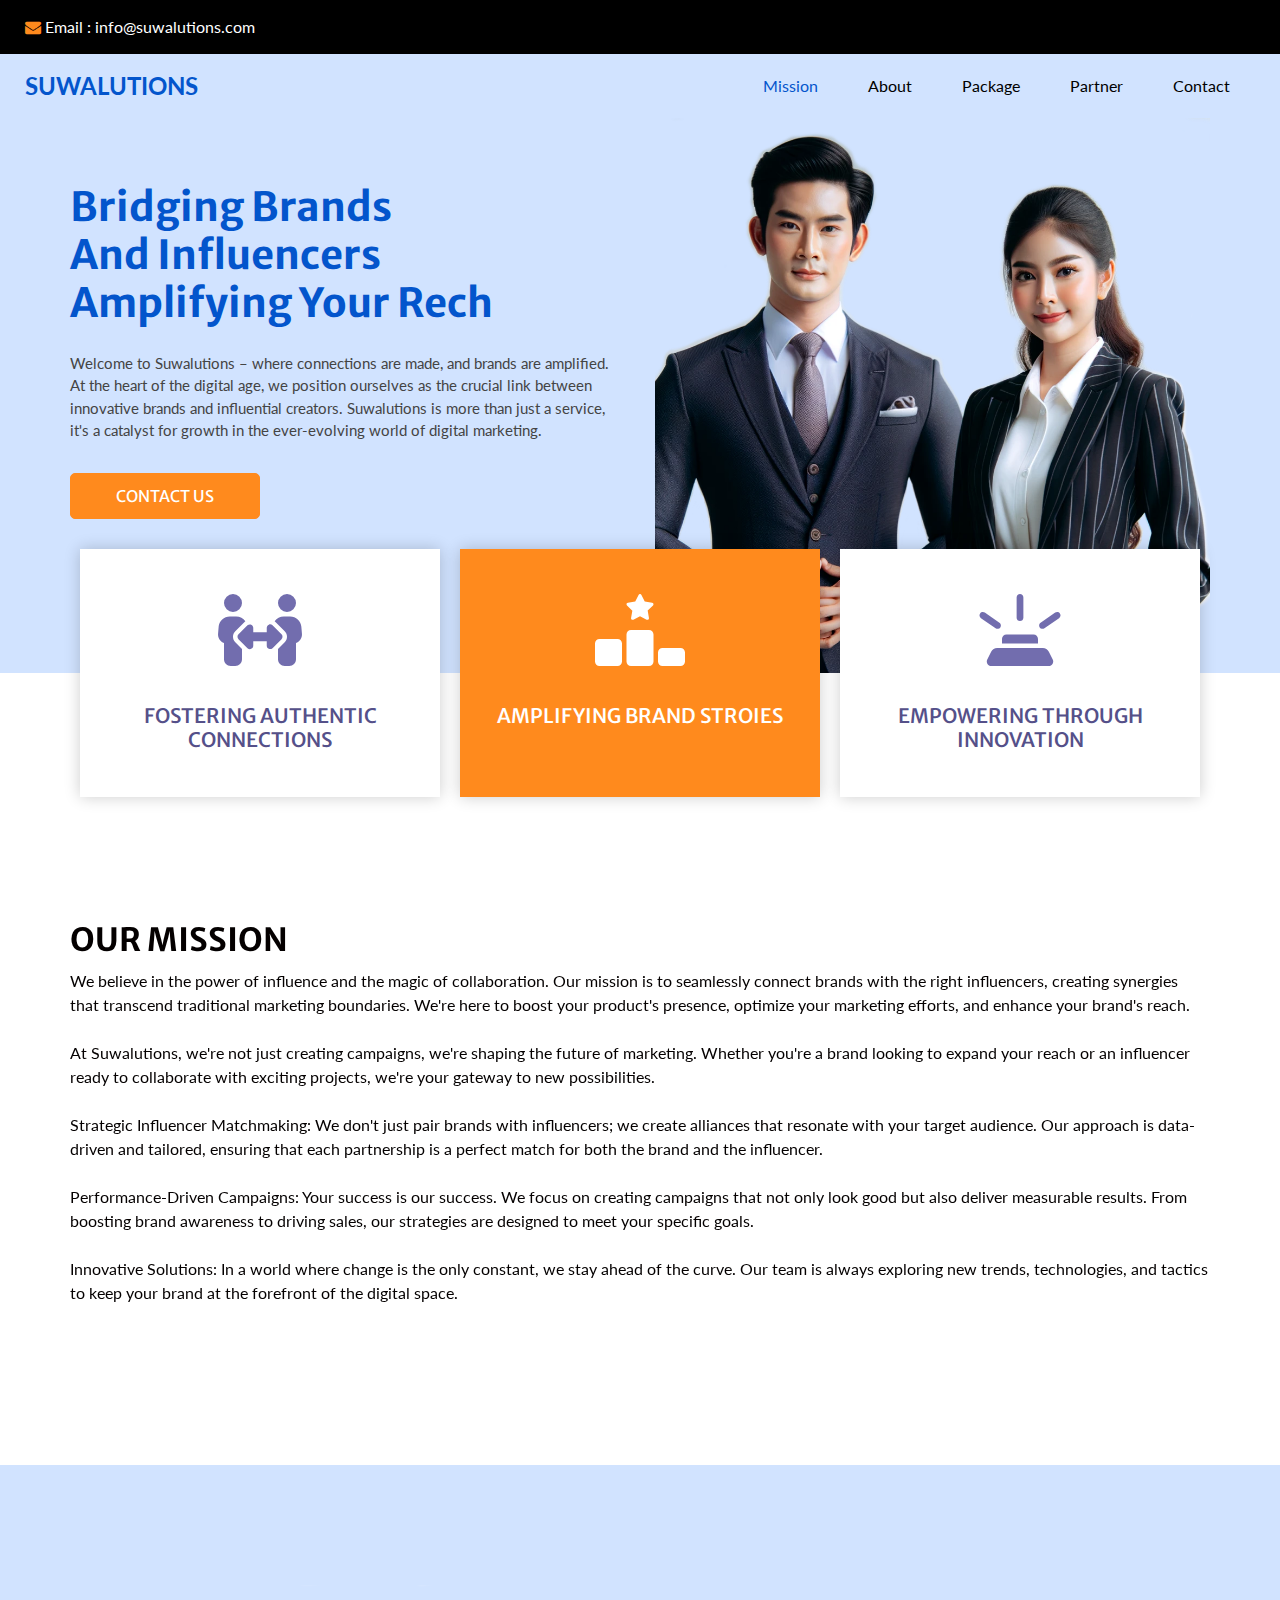
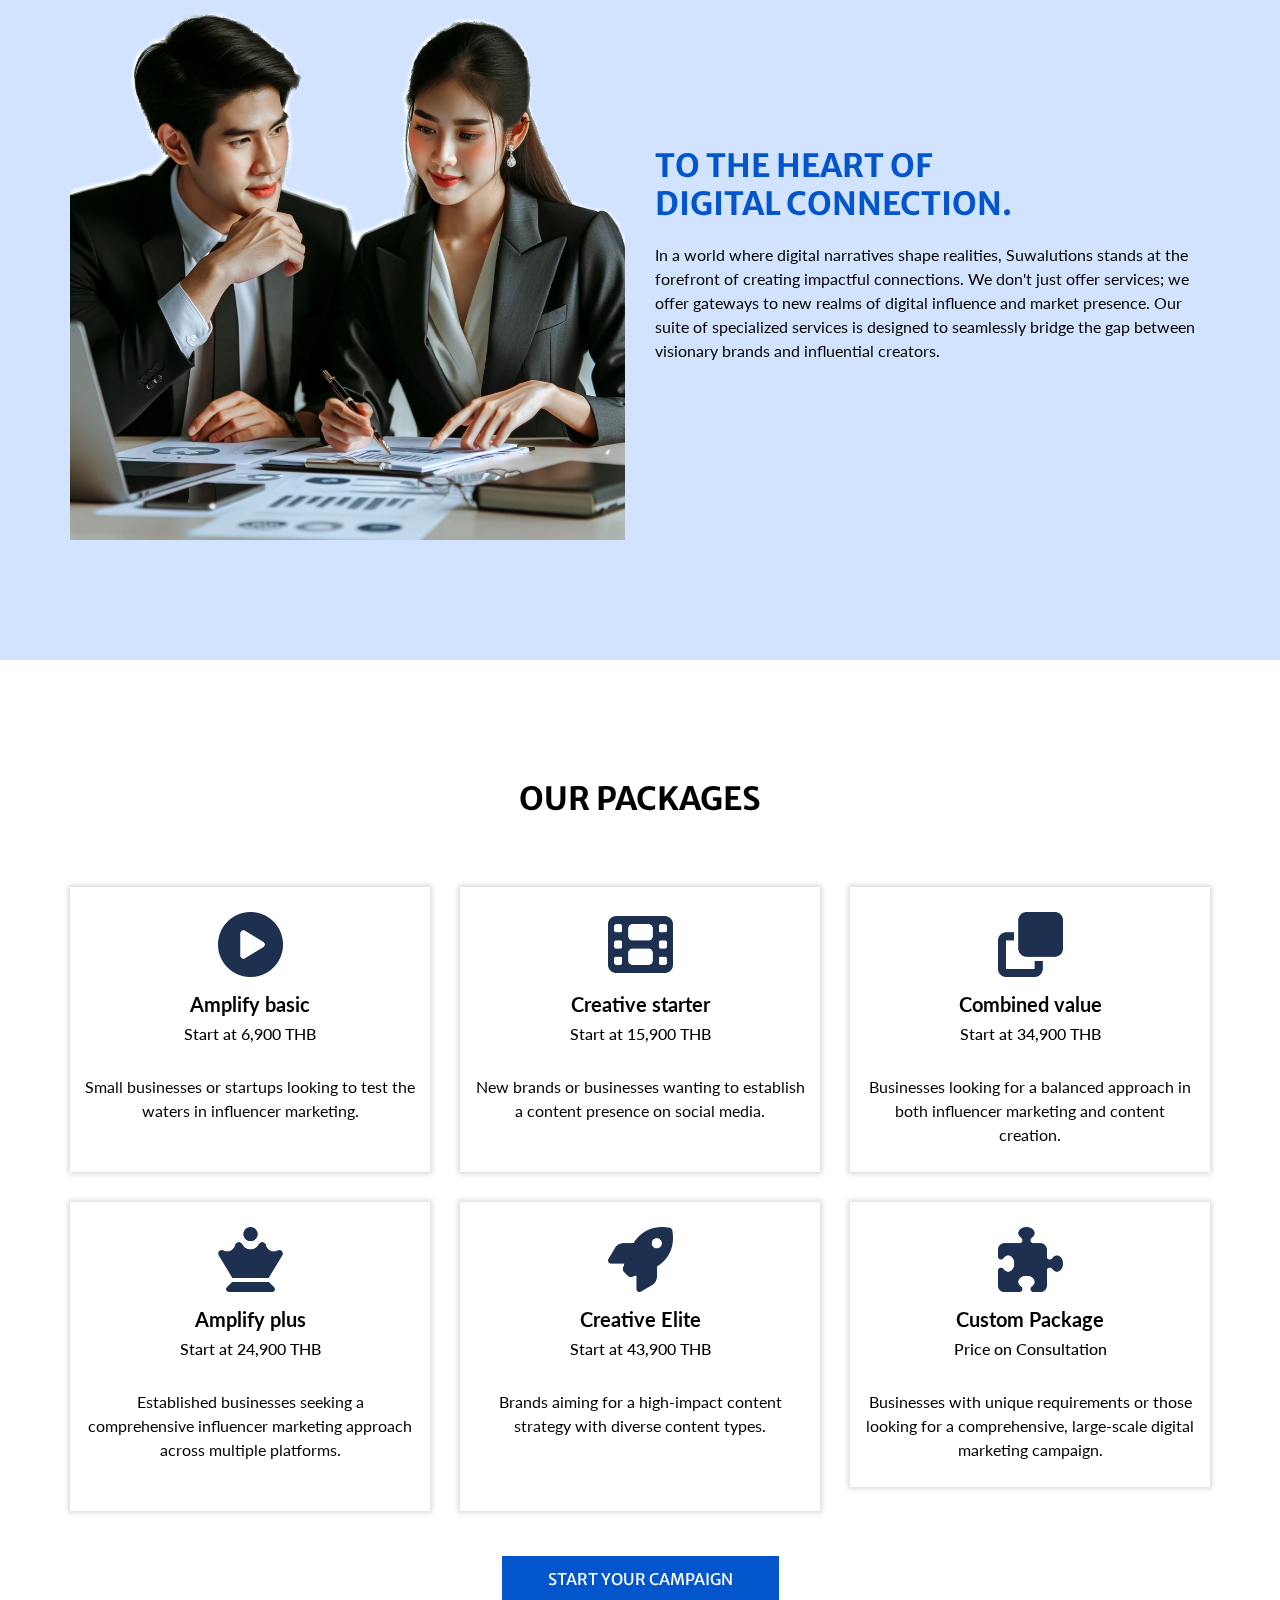
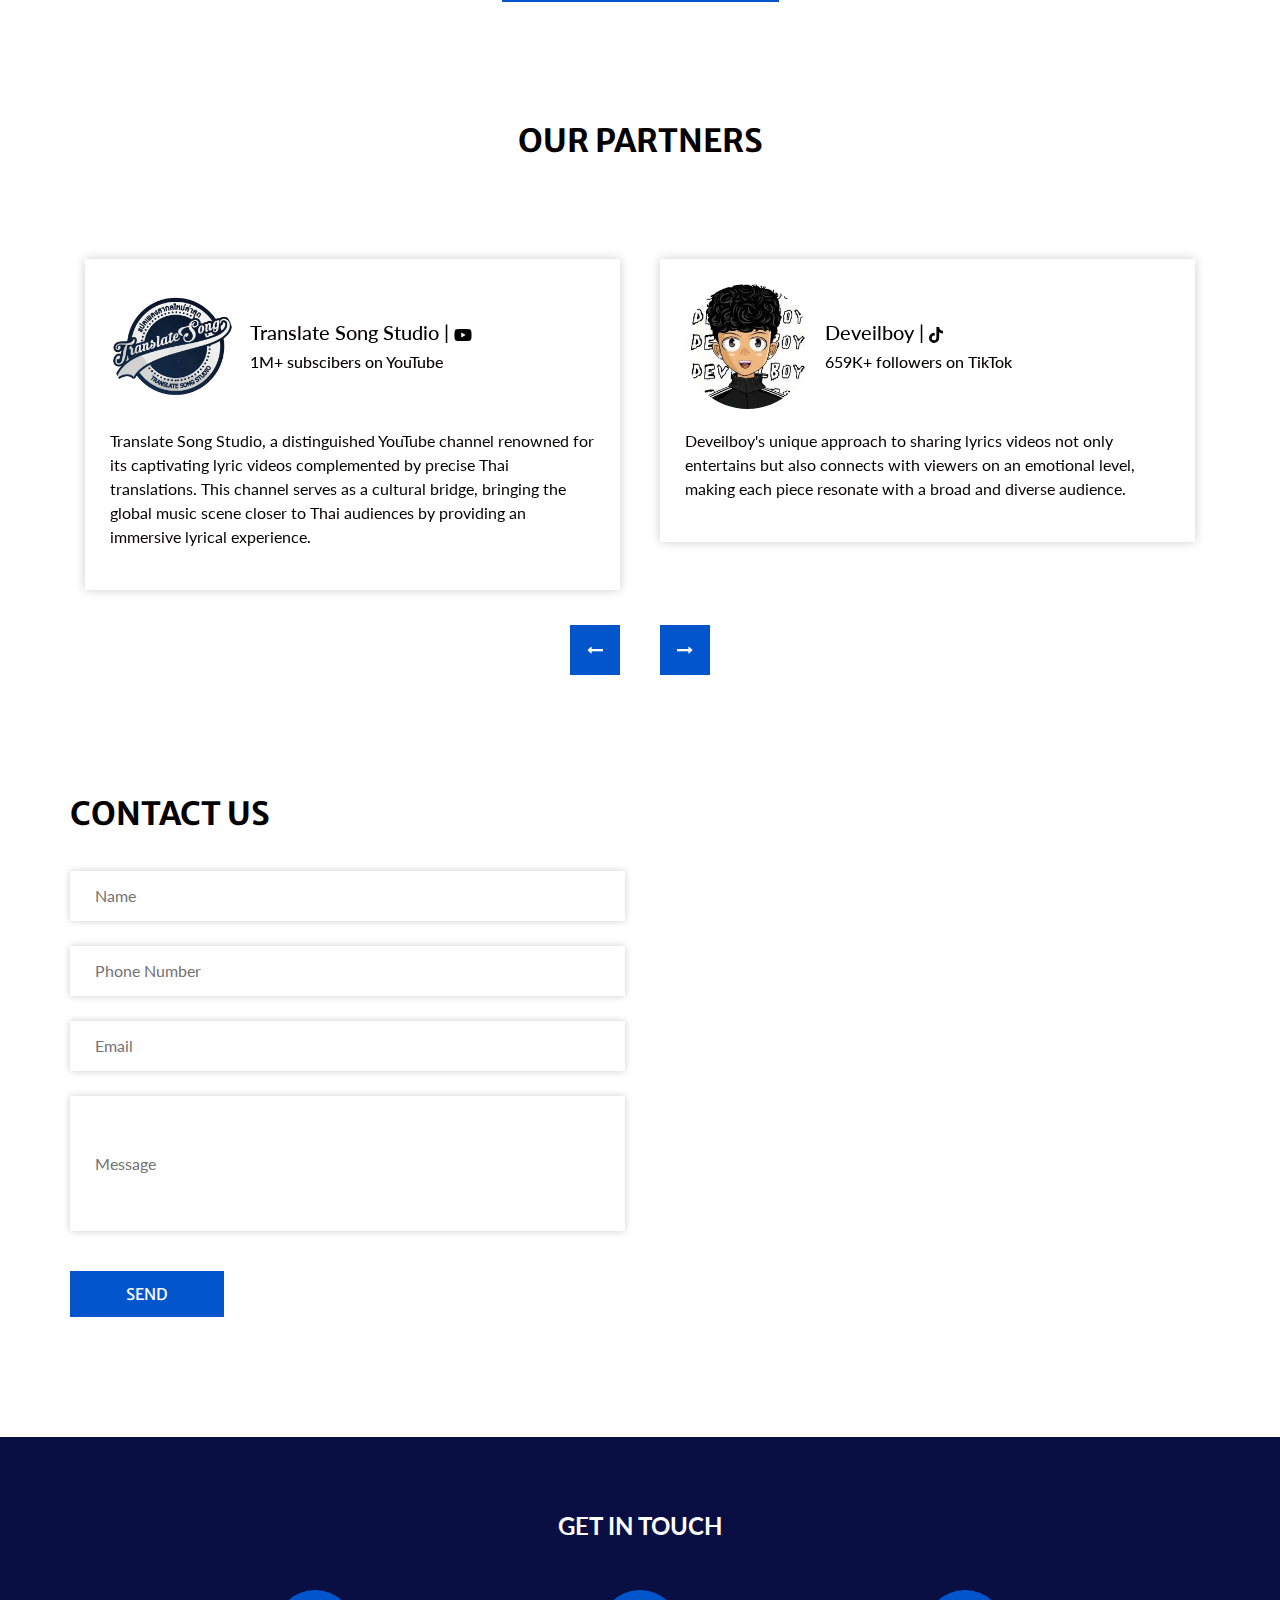
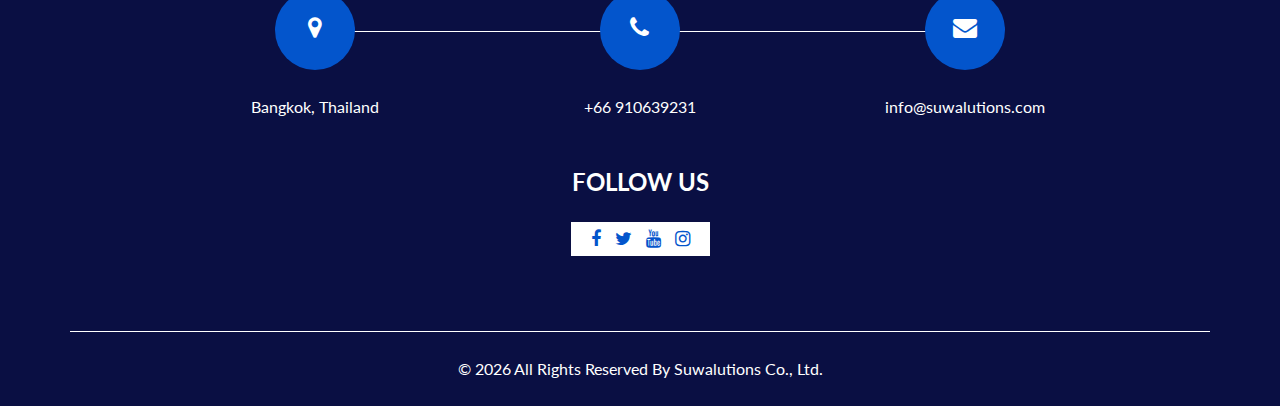
==== commit a141f83c: "update mission icon" ====
--- a/index.html
+++ b/index.html
@@ -60,16 +60,19 @@
             <div class="collapse navbar-collapse" id="navbarSupportedContent">
               <ul class="navbar-nav ">
                 <li class="nav-item active">
-                  <a class="nav-link" href="#home">Home <span class="sr-only">(current)</span></a>
+                  <a class="nav-link" href="#mission">Mission<span class="sr-only">(current)</span></a>
                 </li>
                 <li class="nav-item">
-                  <a class="nav-link" href="#about"> About</a>
+                  <a class="nav-link" href="#about">About</a>
                 </li>
                 <li class="nav-item">
-                  <a class="nav-link" href="#service">Services</a>
+                  <a class="nav-link" href="#package">Package</a>
                 </li>
+		<li class="nav-item">
+			<a class="nav-link" href="#partner">Partner</a>
+		</li>
                 <li class="nav-item">
-                  <a class="nav-link" href="#contact">Contact Us</a>
+                  <a class="nav-link" href="#contact">Contact</a>
                 </li>
               </ul>
             </div>
@@ -116,28 +119,31 @@
     <!-- end feature back to top -->
 
 <!-- feature section -->
-  <section id="home" class="feature_section">
+  <section id="mission" class="feature_section">
     <div class="container">
       <div class="feature_container">
         <div class="box">
           <div class="img-box">
+		  <svg xmlns="http://www.w3.org/2000/svg" height="16" width="20" viewBox="0 0 640 512"><!--!Font Awesome Free 6.5.1 by @fontawesome - https://fontawesome.com License - https://fontawesome.com/license/free Copyright 2023 Fonticons, Inc.--><path d="M64 64a64 64 0 1 1 128 0A64 64 0 1 1 64 64zM25.9 233.4C29.3 191.9 64 160 105.6 160h44.8c27 0 51 13.4 65.5 34.1c-2.7 1.9-5.2 4-7.5 6.3l-64 64c-21.9 21.9-21.9 57.3 0 79.2L192 391.2V464c0 26.5-21.5 48-48 48H112c-26.5 0-48-21.5-48-48V348.3c-26.5-9.5-44.7-35.8-42.2-65.6l4.1-49.3zM448 64a64 64 0 1 1 128 0A64 64 0 1 1 448 64zM431.6 200.4c-2.3-2.3-4.9-4.4-7.5-6.3c14.5-20.7 38.6-34.1 65.5-34.1h44.8c41.6 0 76.3 31.9 79.7 73.4l4.1 49.3c2.5 29.8-15.7 56.1-42.2 65.6V464c0 26.5-21.5 48-48 48H496c-26.5 0-48-21.5-48-48V391.2l47.6-47.6c21.9-21.9 21.9-57.3 0-79.2l-64-64zM272 240v32h96V240c0-9.7 5.8-18.5 14.8-22.2s19.3-1.7 26.2 5.2l64 64c9.4 9.4 9.4 24.6 0 33.9l-64 64c-6.9 6.9-17.2 8.9-26.2 5.2s-14.8-12.5-14.8-22.2V336H272v32c0 9.7-5.8 18.5-14.8 22.2s-19.3 1.7-26.2-5.2l-64-64c-9.4-9.4-9.4-24.6 0-33.9l64-64c6.9-6.9 17.2-8.9 26.2-5.2s14.8 12.5 14.8 22.2z"/></svg>
           </div>
           <h5 class="name">
-            Strategic Influencer Matchmaking
+            Fostering Authentic Connections
           </h5>
         </div>
         <div class="box active">
           <div class="img-box">
+		  <svg xmlns="http://www.w3.org/2000/svg" height="16" width="20" viewBox="0 0 640 512"><!--!Font Awesome Free 6.5.1 by @fontawesome - https://fontawesome.com License - https://fontawesome.com/license/free Copyright 2023 Fonticons, Inc.--><path d="M353.8 54.1L330.2 6.3c-3.9-8.3-16.1-8.6-20.4 0L286.2 54.1l-52.3 7.5c-9.3 1.4-13.3 12.9-6.4 19.8l38 37-9 52.1c-1.4 9.3 8.2 16.5 16.8 12.2l46.9-24.8 46.6 24.4c8.6 4.3 18.3-2.9 16.8-12.2l-9-52.1 38-36.6c6.8-6.8 2.9-18.3-6.4-19.8l-52.3-7.5zM256 256c-17.7 0-32 14.3-32 32V480c0 17.7 14.3 32 32 32H384c17.7 0 32-14.3 32-32V288c0-17.7-14.3-32-32-32H256zM32 320c-17.7 0-32 14.3-32 32V480c0 17.7 14.3 32 32 32H160c17.7 0 32-14.3 32-32V352c0-17.7-14.3-32-32-32H32zm416 96v64c0 17.7 14.3 32 32 32H608c17.7 0 32-14.3 32-32V416c0-17.7-14.3-32-32-32H480c-17.7 0-32 14.3-32 32z"/></svg>
           </div>
           <h5 class="name">
-            Performance-Driven Campaigns
+            Amplifying Brand Stroies
           </h5>
         </div>
         <div class="box">
           <div class="img-box">
+		  <svg xmlns="http://www.w3.org/2000/svg" height="16" width="20" viewBox="0 0 640 512"><!--!Font Awesome Free 6.5.1 by @fontawesome - https://fontawesome.com License - https://fontawesome.com/license/free Copyright 2023 Fonticons, Inc.--><path d="M344 24V168c0 13.3-10.7 24-24 24s-24-10.7-24-24V24c0-13.3 10.7-24 24-24s24 10.7 24 24zM192 320c0-17.7 14.3-32 32-32H416c17.7 0 32 14.3 32 32v32H192V320zm-77.3 90.5c8.1-16.3 24.8-26.5 42.9-26.5H482.3c18.2 0 34.8 10.3 42.9 26.5l27.6 55.2C563.5 487 548 512 524.2 512H115.8c-23.8 0-39.3-25-28.6-46.3l27.6-55.2zM36.3 138.3c7.5-10.9 22.5-13.6 33.4-6.1l104 72c10.9 7.5 13.6 22.5 6.1 33.4s-22.5 13.6-33.4 6.1l-104-72c-10.9-7.5-13.6-22.5-6.1-33.4zm534.1-6.1c10.9-7.5 25.8-4.8 33.4 6.1s4.8 25.8-6.1 33.4l-104 72c-10.9 7.5-25.8 4.8-33.4-6.1s-4.8-25.8 6.1-33.4l104-72z"/></svg>
           </div>
           <h5 class="name">
-            Innovative Solutions
+            Empowering Through Innovation
           </h5>
         </div>
       </div>
@@ -201,9 +207,6 @@
             <p>
 	    In a world where digital narratives shape realities, Suwalutions stands at the forefront of creating impactful connections. We don't just offer services; we offer gateways to new realms of digital influence and market presence. Our suite of specialized services is designed to seamlessly bridge the gap between visionary brands and influential creators.
             </p>
-            <a href="about.html">
-              Read More
-            </a>
           </div>
         </div>
       </div>
@@ -214,7 +217,7 @@
 
   <!-- service section -->
 
-  <section id="service" class="service_section layout_padding">
+  <section id="package" class="service_section layout_padding">
     <div class="container ">
       <div class="heading_container heading_center">
         <h2> Our Packages </h2>
@@ -350,7 +353,7 @@
 
   <!-- client section -->
 
-  <section class="client_section ">
+  <section id="partner" class="client_section ">
     <div class="container">
       <div class="heading_container heading_center">
         <h2>
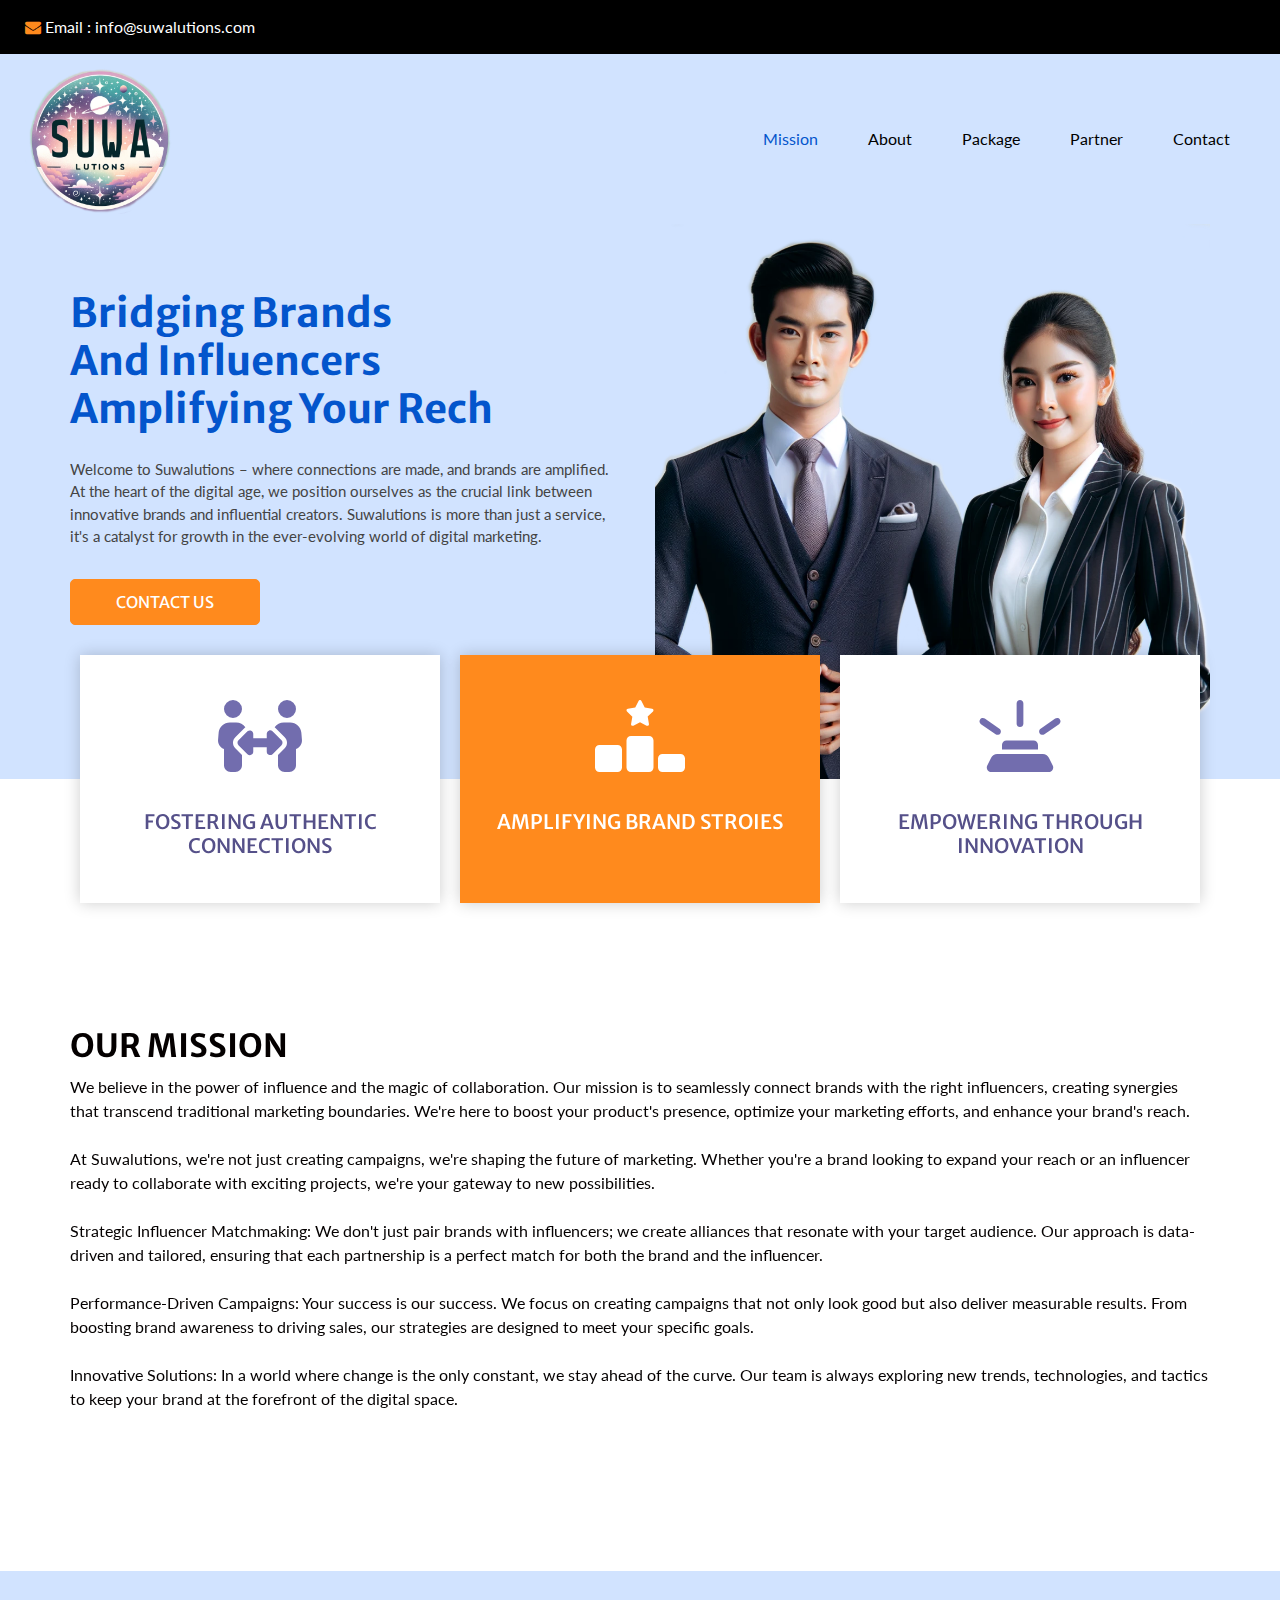
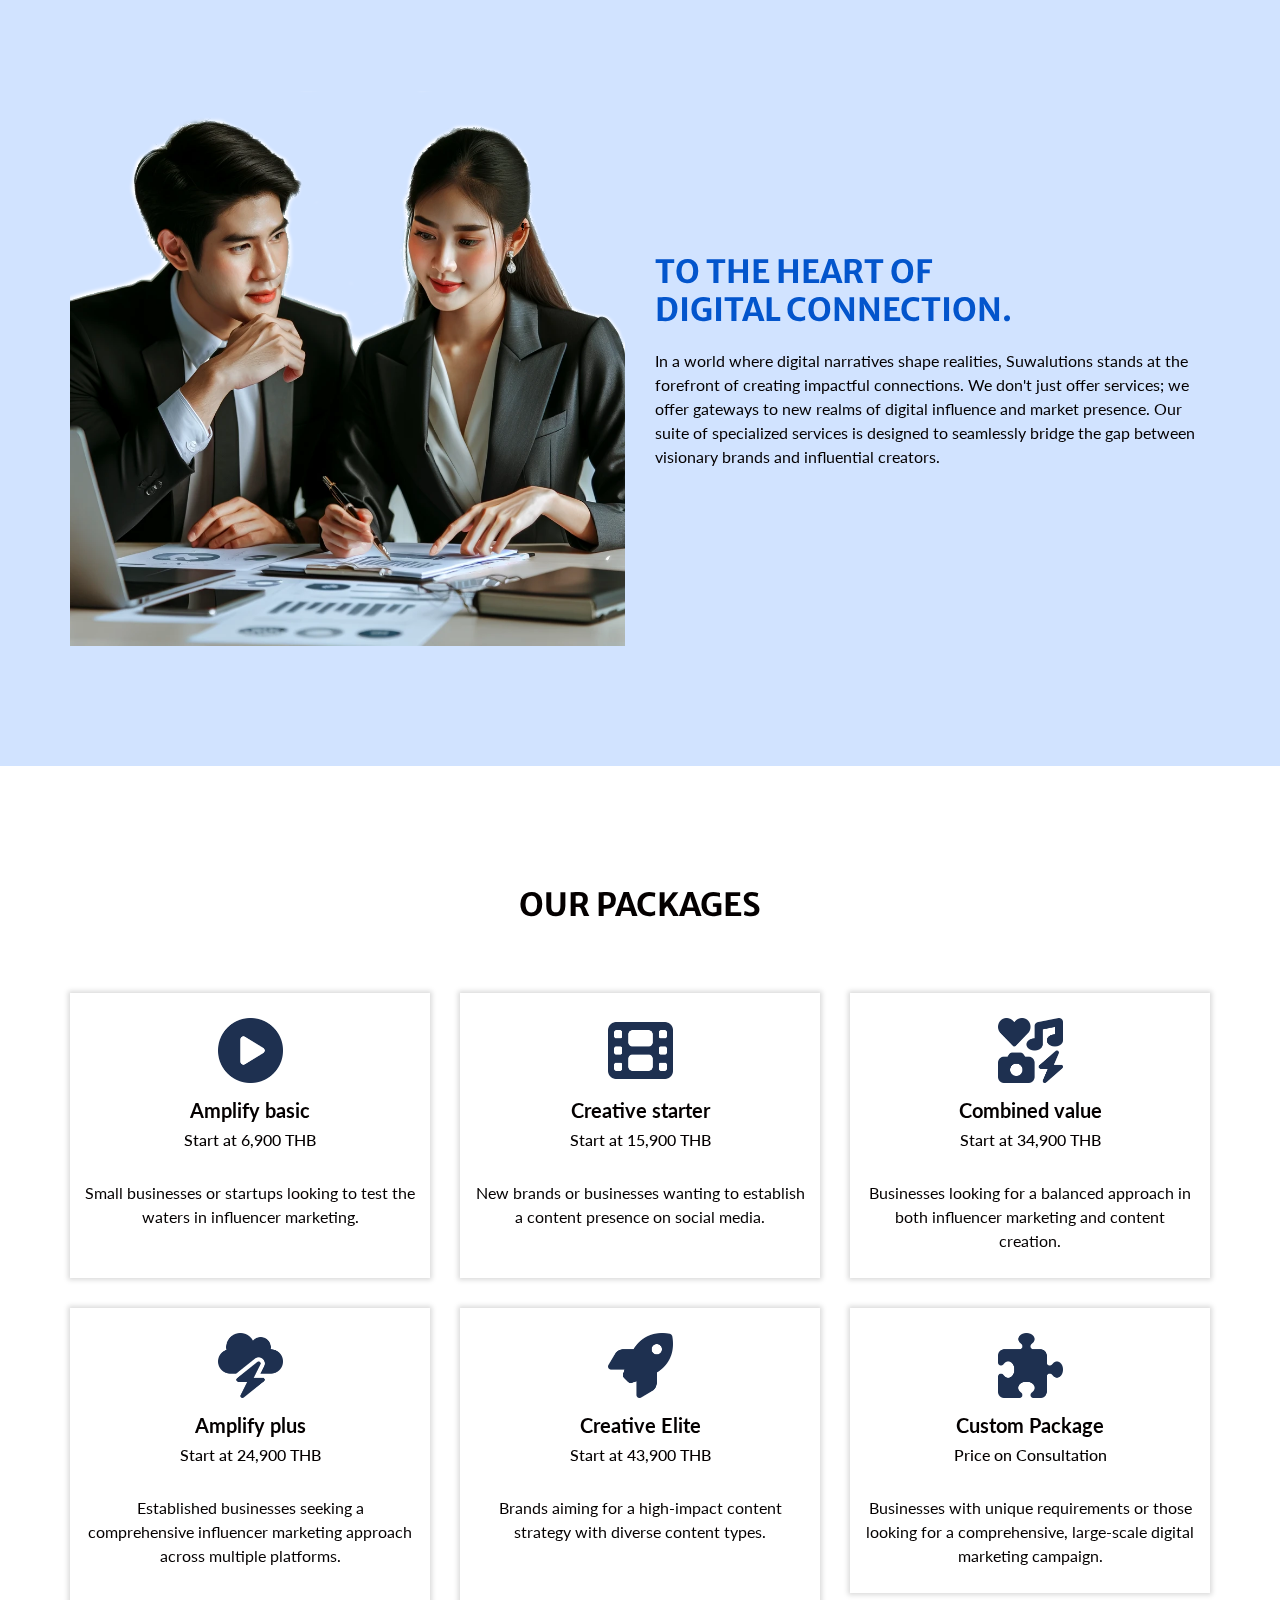
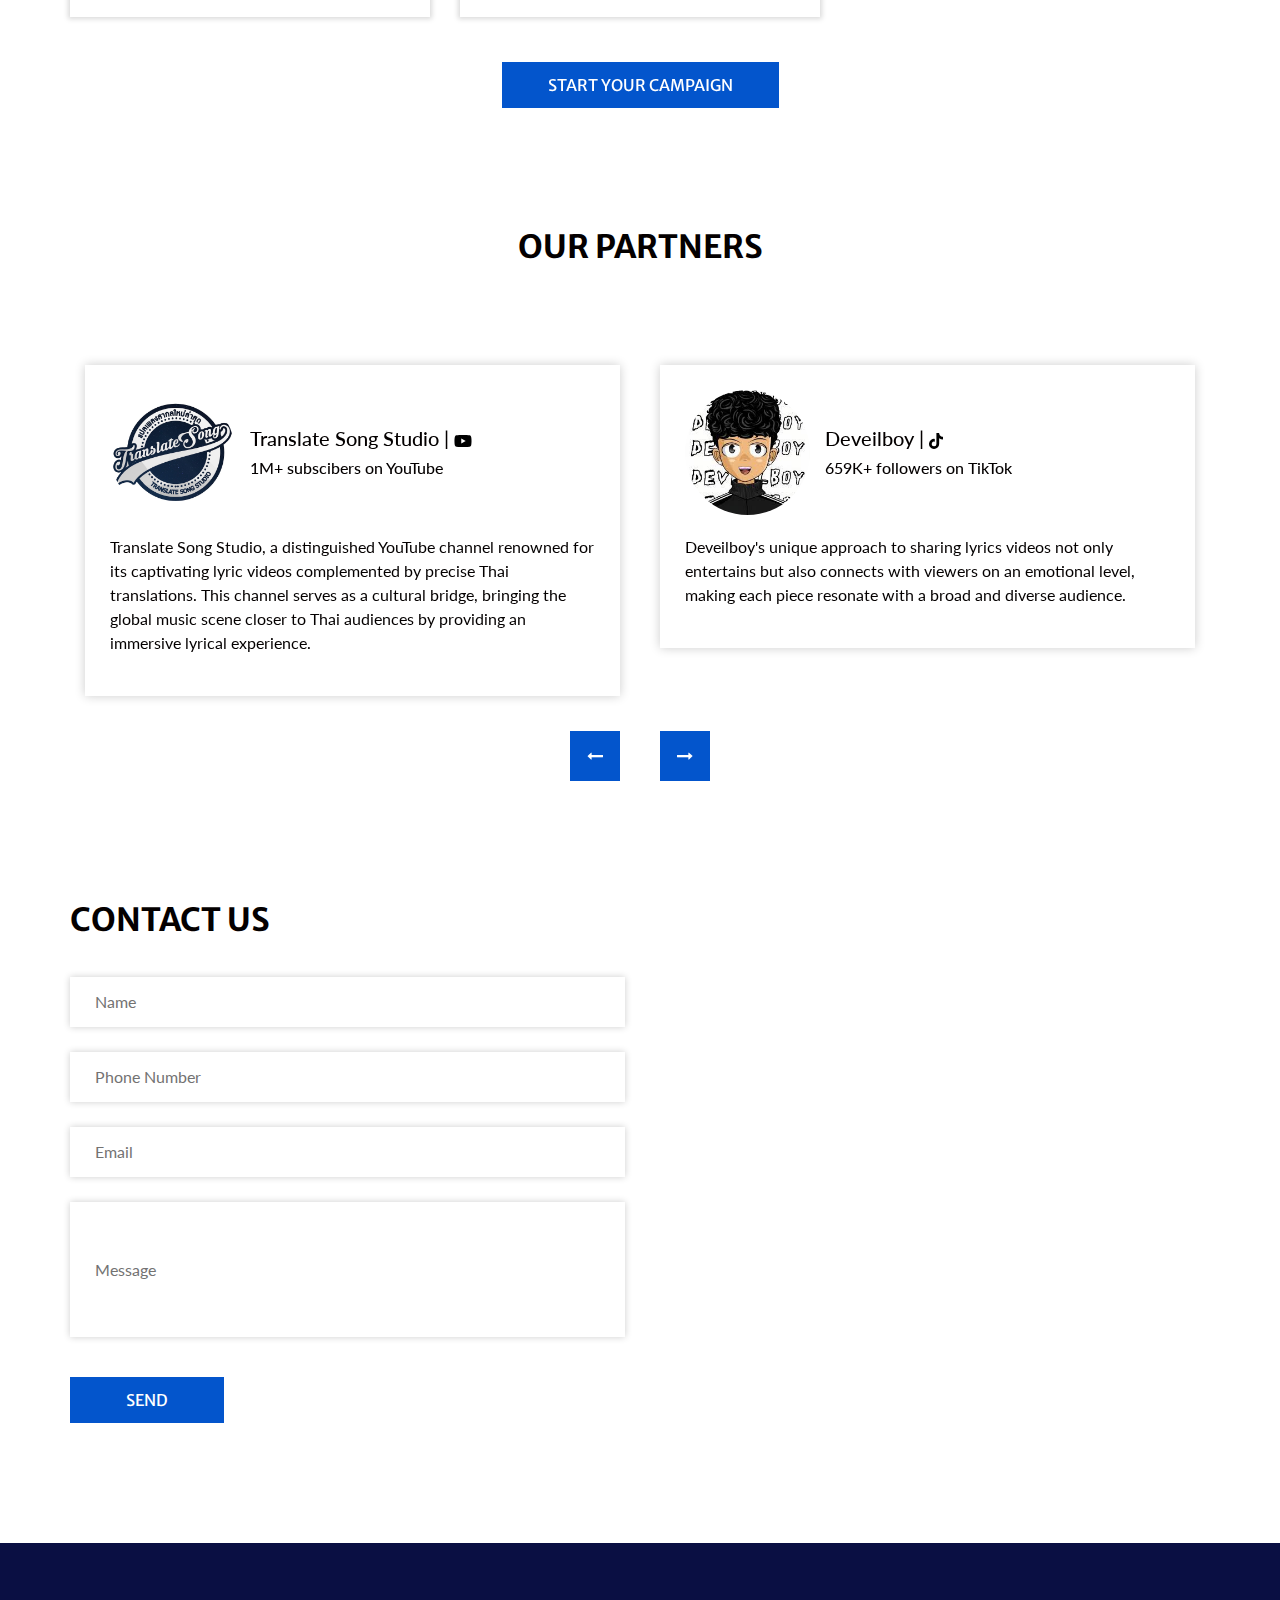
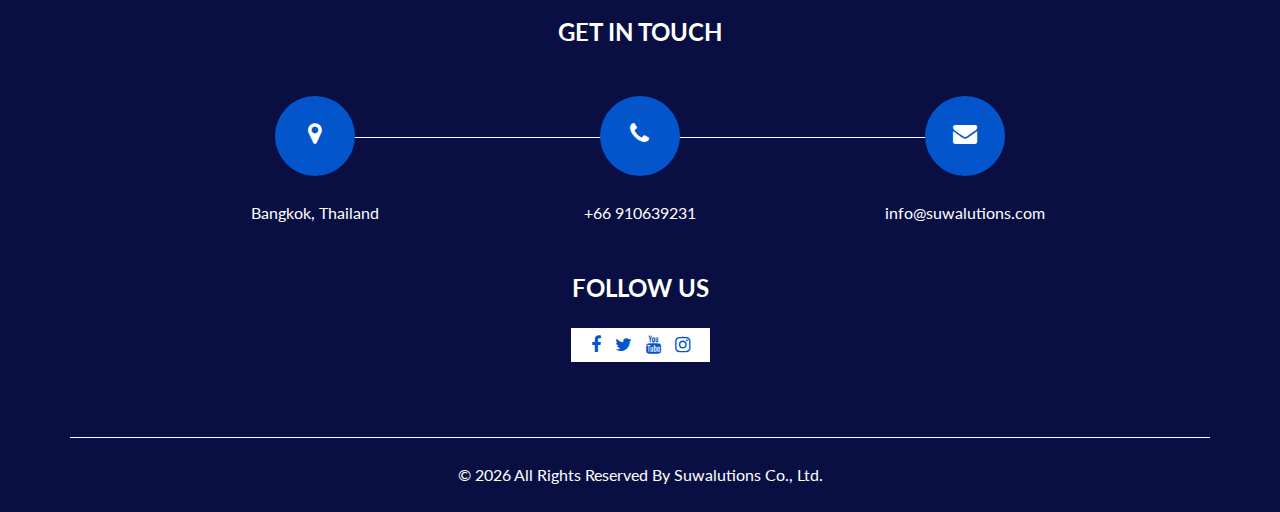
==== commit 7967f4e0: "update icon & add logo" ====
--- a/index.html
+++ b/index.html
@@ -13,6 +13,7 @@
   <meta name="author" content="Treesupan Suwannawong" />
 
   <title>Suwalutions</title>
+  <link rel="icon" href="images/Suwalutions logo.png">
 
   <!-- slider stylesheet -->
   <link rel="stylesheet" type="text/css" href="https://cdnjs.cloudflare.com/ajax/libs/OwlCarousel2/2.3.4/assets/owl.carousel.min.css" />
@@ -47,10 +48,10 @@
       <div class="header_bottom">
         <div class="container-fluid">
           <nav class="navbar navbar-expand-lg custom_nav-container ">
-            <a class="navbar-brand" href="index.html">
-              <span>
-                Suwalutions
-              </span>
+            <a class="navbar-brand" href="">
+		    <div class="img-box">
+			    <img src="images/Suwalutions logo.png" alt="" />
+		    </div>
             </a>
 
             <button class="navbar-toggler" type="button" data-toggle="collapse" data-target="#navbarSupportedContent" aria-controls="navbarSupportedContent" aria-expanded="false" aria-label="Toggle navigation">
--- a/css/style.css
+++ b/css/style.css
@@ -156,6 +156,11 @@
   text-transform: uppercase;
 }
 
+.navbar-brand .img-box img {
+	width: 150px;
+	height: 150px;
+}
+
 .custom_nav-container {
   padding: 0;
 }
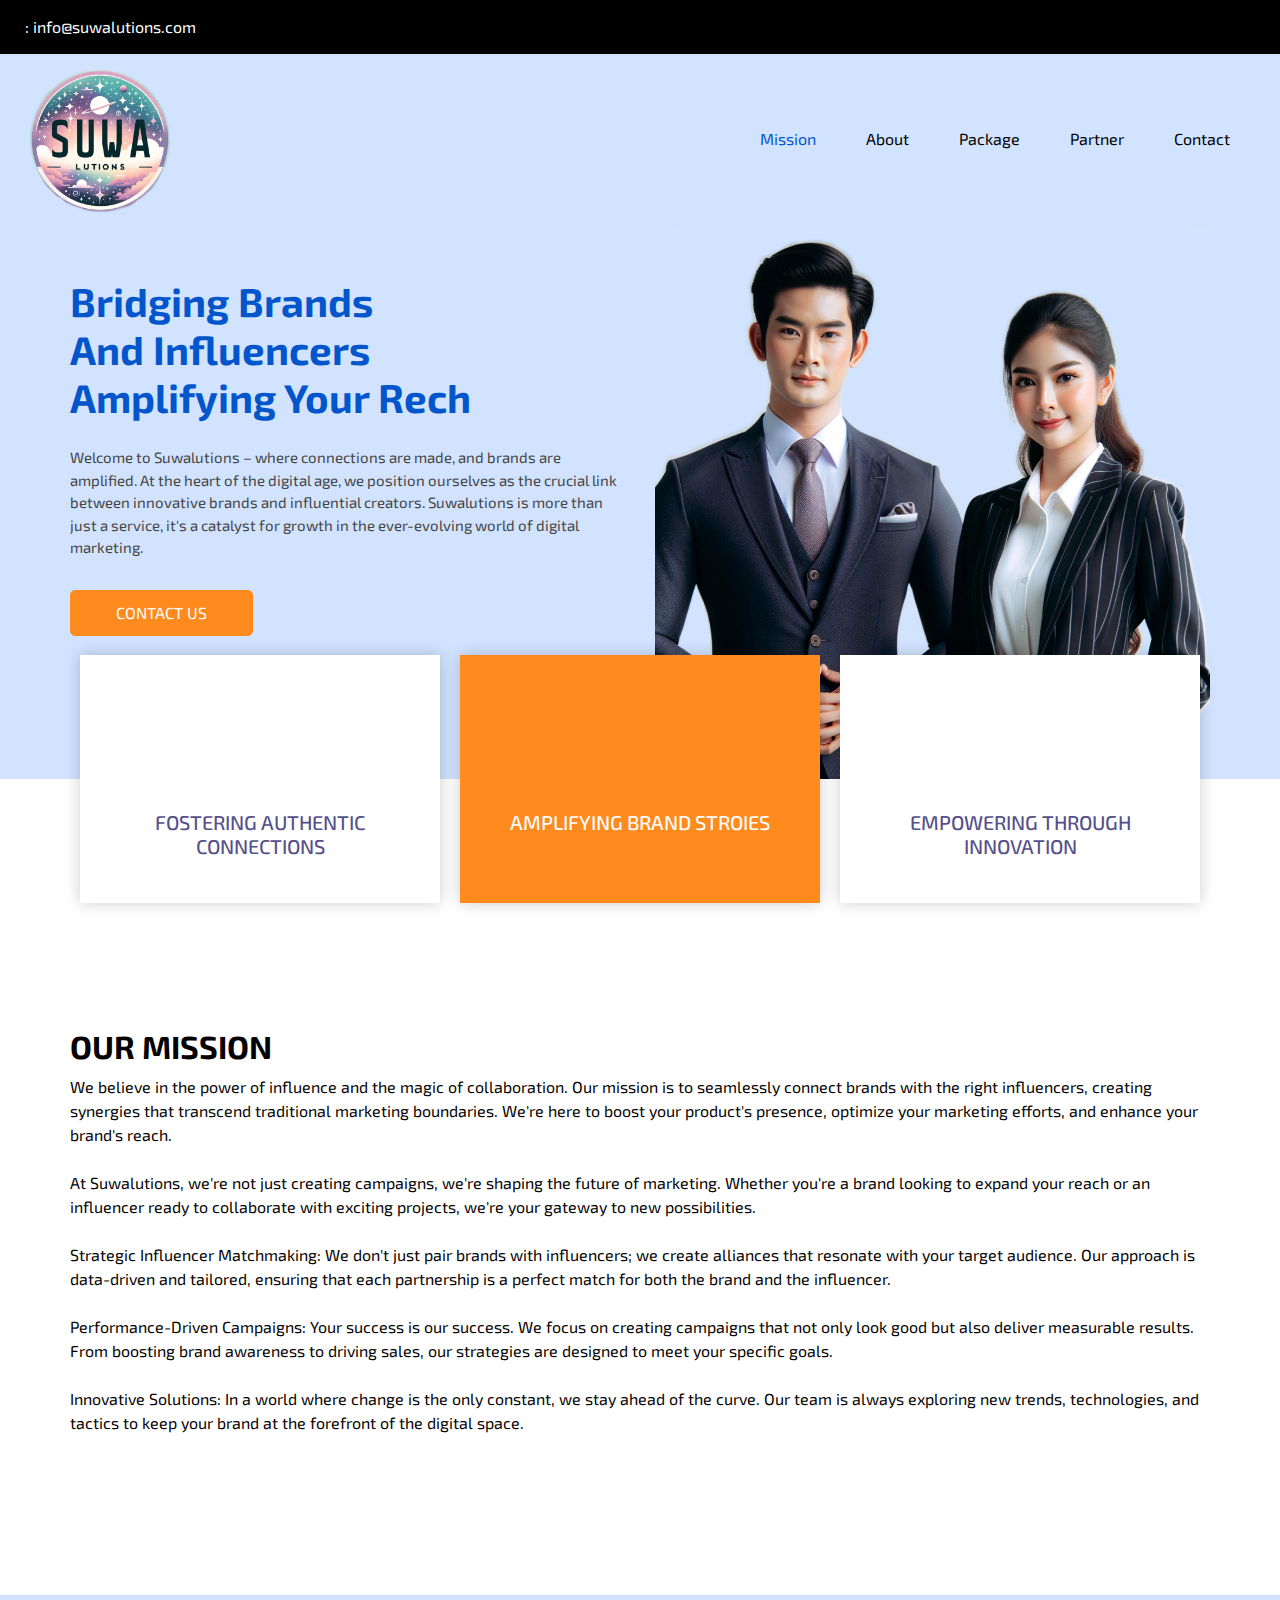
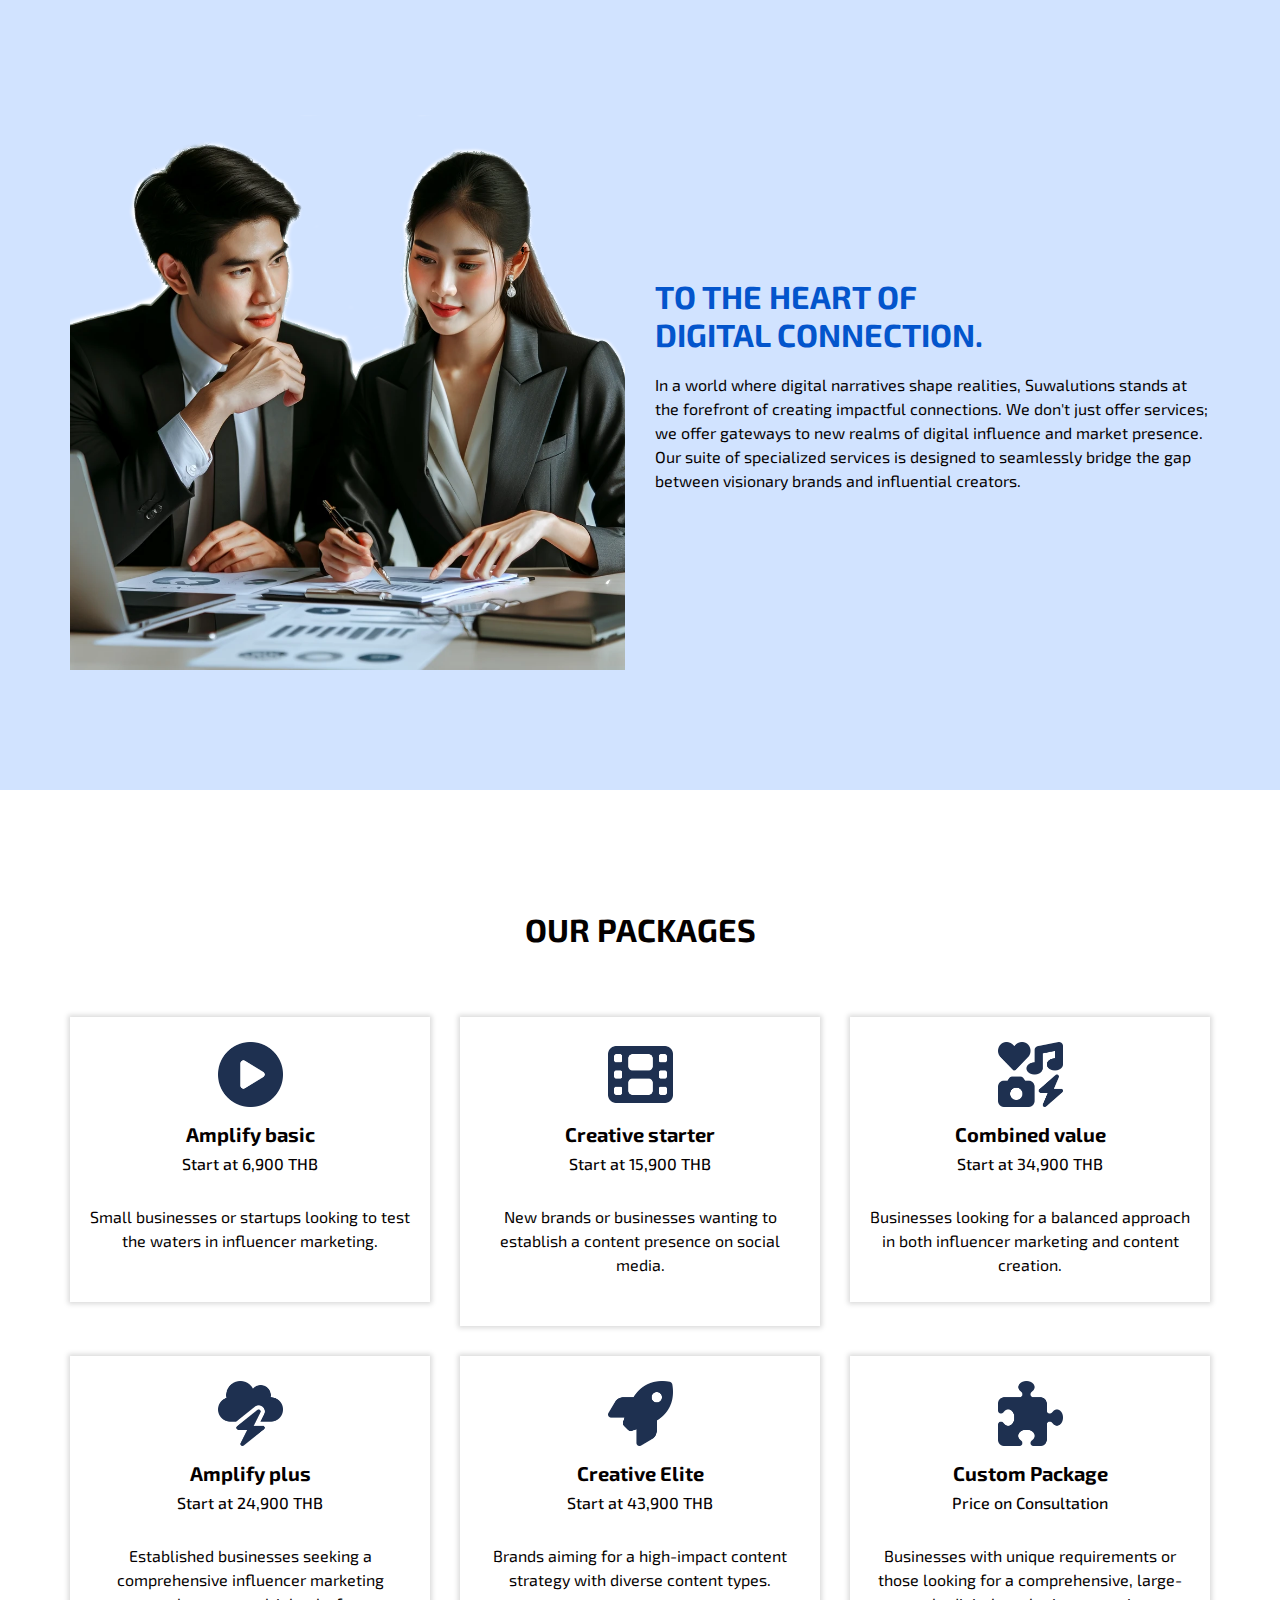
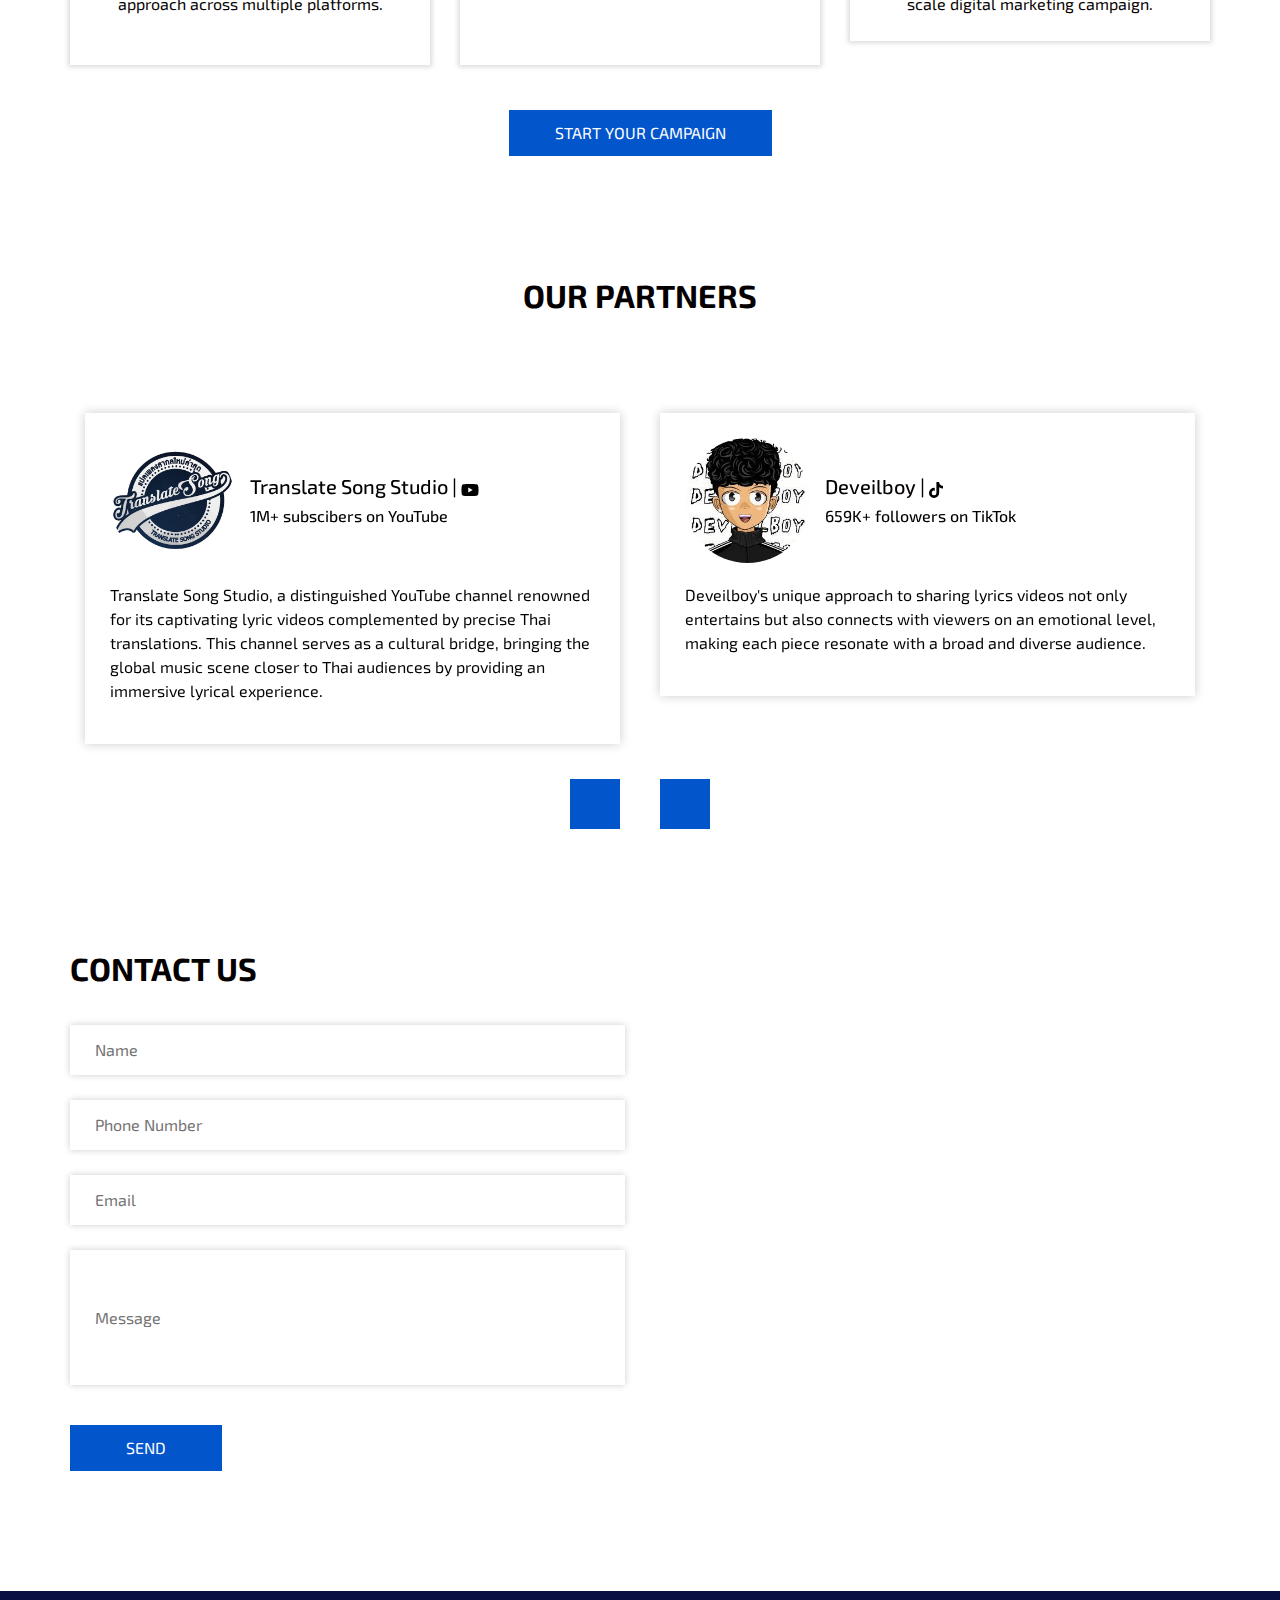
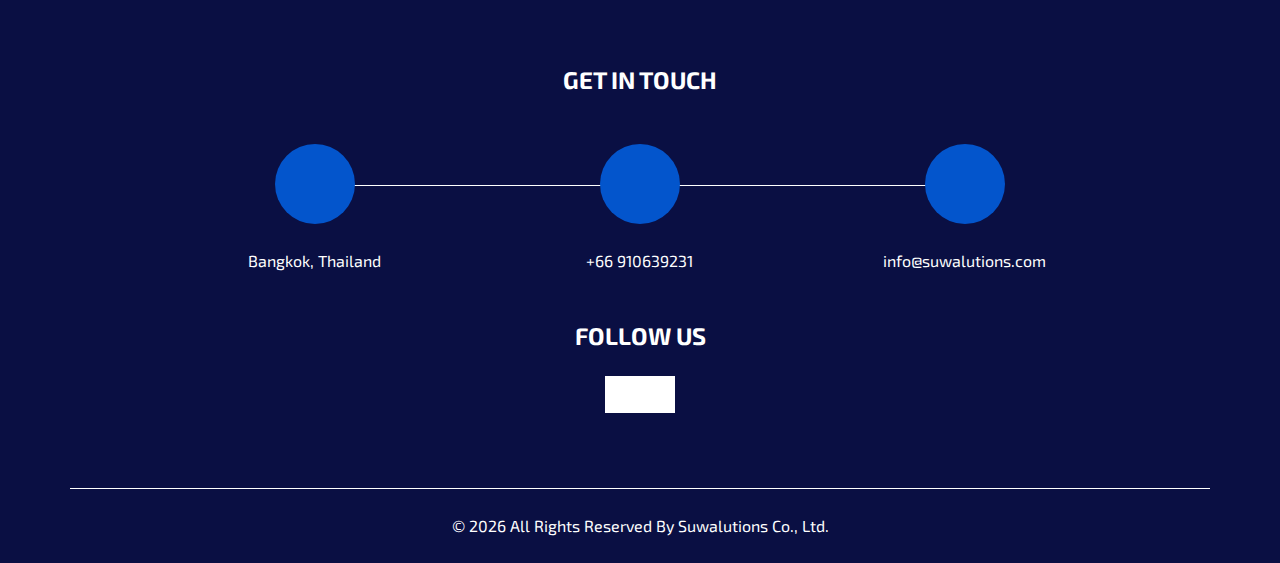
==== commit 5c2f5ab5: "update fonts" ====
--- a/index.html
+++ b/index.html
@@ -8,7 +8,7 @@
   <!-- Mobile Metas -->
   <meta name="viewport" content="width=device-width, initial-scale=1, shrink-to-fit=no" />
   <!-- Site Metas -->
-  <meta name="keywords" content="Influencer service" />
+  <meta name="keywords" content="Influencer matchmaking" />
   <meta name="description" content="Official Website" />
   <meta name="author" content="Treesupan Suwannawong" />
 
@@ -20,7 +20,7 @@
   <!-- bootstrap core css -->
   <link rel="stylesheet" type="text/css" href="css/bootstrap.css" />
   <!-- font awesome style -->
-  <link rel="stylesheet" type="text/css" href="css/font-awesome.min.css" />
+  <link rel="stylesheet" href="https://cdnjs.cloudflare.com/ajax/libs/font-awesome/6.5.1/css/all.min.css" integrity="sha512-DTOQO9RWCH3ppGqcWaEA1BIZOC6xxalwEsw9c2QQeAIftl+Vegovlnee1c9QX4TctnWMn13TZye+giMm8e2LwA==" crossorigin="anonymous" referrerpolicy="no-referrer" />
 
   <!-- Custom styles for this template -->
   <link href="css/style.css" rel="stylesheet" />
@@ -37,9 +37,9 @@
         <div class="container-fluid">
           <div class="contact_nav">
             <a href="mailto:info@suwalutions.com">
-              <i class="fa fa-envelope" aria-hidden="true"></i>
+              <i class="fa-solid fa-envelope" aria-hidden="true"></i>
               <span>
-                Email : info@suwalutions.com
+                : info@suwalutions.com
               </span>
             </a>
           </div>
@@ -48,14 +48,15 @@
       <div class="header_bottom">
         <div class="container-fluid">
           <nav class="navbar navbar-expand-lg custom_nav-container ">
+          	<!-- Logo -->
             <a class="navbar-brand" href="">
 		    <div class="img-box">
 			    <img src="images/Suwalutions logo.png" alt="" />
 		    </div>
             </a>
-
+			<!-- Navigator bar -->
             <button class="navbar-toggler" type="button" data-toggle="collapse" data-target="#navbarSupportedContent" aria-controls="navbarSupportedContent" aria-expanded="false" aria-label="Toggle navigation">
-              <span class=""> </span>
+            <i class="fa-solid fa-splotch fa-2x"></i>
             </button>
 
             <div class="collapse navbar-collapse" id="navbarSupportedContent">
@@ -84,7 +85,7 @@
     <!-- end header section -->
 
     <!-- slider section -->
-    <section class="slider_section ">
+    <section class="slider_section">
       <div class="container ">
         <div class="row">
           <div class="col-md-6 ">
@@ -113,19 +114,13 @@
     <!-- end slider section -->
   </div>
 
-    <!-- feature back to top -->
-    <a id="back_to_top" class="to-top" href="#">
-            <i class="fa fa-arrow-up "></i>
-    </a>
-    <!-- end feature back to top -->
-
 <!-- feature section -->
   <section id="mission" class="feature_section">
     <div class="container">
       <div class="feature_container">
         <div class="box">
           <div class="img-box">
-		  <svg xmlns="http://www.w3.org/2000/svg" height="16" width="20" viewBox="0 0 640 512"><!--!Font Awesome Free 6.5.1 by @fontawesome - https://fontawesome.com License - https://fontawesome.com/license/free Copyright 2023 Fonticons, Inc.--><path d="M64 64a64 64 0 1 1 128 0A64 64 0 1 1 64 64zM25.9 233.4C29.3 191.9 64 160 105.6 160h44.8c27 0 51 13.4 65.5 34.1c-2.7 1.9-5.2 4-7.5 6.3l-64 64c-21.9 21.9-21.9 57.3 0 79.2L192 391.2V464c0 26.5-21.5 48-48 48H112c-26.5 0-48-21.5-48-48V348.3c-26.5-9.5-44.7-35.8-42.2-65.6l4.1-49.3zM448 64a64 64 0 1 1 128 0A64 64 0 1 1 448 64zM431.6 200.4c-2.3-2.3-4.9-4.4-7.5-6.3c14.5-20.7 38.6-34.1 65.5-34.1h44.8c41.6 0 76.3 31.9 79.7 73.4l4.1 49.3c2.5 29.8-15.7 56.1-42.2 65.6V464c0 26.5-21.5 48-48 48H496c-26.5 0-48-21.5-48-48V391.2l47.6-47.6c21.9-21.9 21.9-57.3 0-79.2l-64-64zM272 240v32h96V240c0-9.7 5.8-18.5 14.8-22.2s19.3-1.7 26.2 5.2l64 64c9.4 9.4 9.4 24.6 0 33.9l-64 64c-6.9 6.9-17.2 8.9-26.2 5.2s-14.8-12.5-14.8-22.2V336H272v32c0 9.7-5.8 18.5-14.8 22.2s-19.3 1.7-26.2-5.2l-64-64c-9.4-9.4-9.4-24.6 0-33.9l64-64c6.9-6.9 17.2-8.9 26.2-5.2s14.8 12.5 14.8 22.2z"/></svg>
+		  <i class="fa-solid fa-network-wired fa-4x"></i>
           </div>
           <h5 class="name">
             Fostering Authentic Connections
@@ -133,7 +128,7 @@
         </div>
         <div class="box active">
           <div class="img-box">
-		  <svg xmlns="http://www.w3.org/2000/svg" height="16" width="20" viewBox="0 0 640 512"><!--!Font Awesome Free 6.5.1 by @fontawesome - https://fontawesome.com License - https://fontawesome.com/license/free Copyright 2023 Fonticons, Inc.--><path d="M353.8 54.1L330.2 6.3c-3.9-8.3-16.1-8.6-20.4 0L286.2 54.1l-52.3 7.5c-9.3 1.4-13.3 12.9-6.4 19.8l38 37-9 52.1c-1.4 9.3 8.2 16.5 16.8 12.2l46.9-24.8 46.6 24.4c8.6 4.3 18.3-2.9 16.8-12.2l-9-52.1 38-36.6c6.8-6.8 2.9-18.3-6.4-19.8l-52.3-7.5zM256 256c-17.7 0-32 14.3-32 32V480c0 17.7 14.3 32 32 32H384c17.7 0 32-14.3 32-32V288c0-17.7-14.3-32-32-32H256zM32 320c-17.7 0-32 14.3-32 32V480c0 17.7 14.3 32 32 32H160c17.7 0 32-14.3 32-32V352c0-17.7-14.3-32-32-32H32zm416 96v64c0 17.7 14.3 32 32 32H608c17.7 0 32-14.3 32-32V416c0-17.7-14.3-32-32-32H480c-17.7 0-32 14.3-32 32z"/></svg>
+		  <i class="fa-solid fa-flag-checkered fa-4x"></i>
           </div>
           <h5 class="name">
             Amplifying Brand Stroies
@@ -141,7 +136,7 @@
         </div>
         <div class="box">
           <div class="img-box">
-		  <svg xmlns="http://www.w3.org/2000/svg" height="16" width="20" viewBox="0 0 640 512"><!--!Font Awesome Free 6.5.1 by @fontawesome - https://fontawesome.com License - https://fontawesome.com/license/free Copyright 2023 Fonticons, Inc.--><path d="M344 24V168c0 13.3-10.7 24-24 24s-24-10.7-24-24V24c0-13.3 10.7-24 24-24s24 10.7 24 24zM192 320c0-17.7 14.3-32 32-32H416c17.7 0 32 14.3 32 32v32H192V320zm-77.3 90.5c8.1-16.3 24.8-26.5 42.9-26.5H482.3c18.2 0 34.8 10.3 42.9 26.5l27.6 55.2C563.5 487 548 512 524.2 512H115.8c-23.8 0-39.3-25-28.6-46.3l27.6-55.2zM36.3 138.3c7.5-10.9 22.5-13.6 33.4-6.1l104 72c10.9 7.5 13.6 22.5 6.1 33.4s-22.5 13.6-33.4 6.1l-104-72c-10.9-7.5-13.6-22.5-6.1-33.4zm534.1-6.1c10.9-7.5 25.8-4.8 33.4 6.1s4.8 25.8-6.1 33.4l-104 72c-10.9 7.5-25.8 4.8-33.4-6.1s-4.8-25.8 6.1-33.4l104-72z"/></svg>
+		  <i class="fa-solid fa-dragon fa-4x"></i>
           </div>
           <h5 class="name">
             Empowering Through Innovation
@@ -600,7 +595,13 @@
     </div>
   </footer>
   <!-- footer section -->
-
+  
+  <!-- feature back to top -->
+    <a id="back_to_top" class="to-top" href="#">
+            <i class="fa fa-arrow-up "></i>
+    </a>
+ <!-- end feature back to top -->
+    
   <script src="js/jquery-3.4.1.min.js"></script>
   <script src="js/bootstrap.js"></script>
   <script src="https://cdnjs.cloudflare.com/ajax/libs/OwlCarousel2/2.3.4/owl.carousel.min.js">
--- a/css/style.css
+++ b/css/style.css
@@ -1,6 +1,6 @@
-@import url("https://fonts.googleapis.com/css2?family=Lato:wght@400;700&family=Merriweather+Sans:wght@400;700&display=swap");
+@import url('https://fonts.googleapis.com/css2?family=Exo+2:wght@300&display=swap');
 body {
-  font-family: 'Lato', sans-serif;
+  font-family: 'Exo 2', sans-serif;
   color: #040000;
 }
 
@@ -55,7 +55,6 @@
       -ms-flex-align: center;
           align-items: center;
   text-transform: uppercase;
-  font-family: 'Merriweather Sans', sans-serif;
 }
 
 .heading_container p {
@@ -96,7 +95,6 @@
 
 h1,
 h2 {
-  font-family: 'Merriweather Sans', sans-serif;
 }
 
 a,
@@ -161,6 +159,9 @@
 	height: 150px;
 }
 
+.container-fluid i {
+	color: #ff8a1d;
+}
 .custom_nav-container {
   padding: 0;
 }
@@ -342,7 +343,6 @@
 
 .slider_section .detail-box a {
   display: inline-block;
-  font-family: 'Merriweather Sans', sans-serif;
   text-transform: uppercase;
   padding: 10px 45px;
   background-color: #ff8a1d;
@@ -418,7 +418,6 @@
 .feature_section .feature_container .box .name {
   margin-top: 20px;
   text-transform: uppercase;
-  font-family: 'Merriweather Sans', sans-serif;
   margin-bottom: 0;
 }
 
@@ -453,7 +452,6 @@
 .about_section .detail-box a {
   margin-top: 15px;
   display: inline-block;
-  font-family: 'Merriweather Sans', sans-serif;
   text-transform: uppercase;
   padding: 10px 45px;
   background-color: #0355cc;
@@ -498,7 +496,6 @@
 .professional_section .detail-box a {
   margin-top: 25px;
   display: inline-block;
-  font-family: 'Merriweather Sans', sans-serif;
   text-transform: uppercase;
   padding: 10px 45px;
   background-color: #ff8a1d;
@@ -591,7 +588,6 @@
 
 .service_section .btn-box a {
   display: inline-block;
-  font-family: 'Merriweather Sans', sans-serif;
   text-transform: uppercase;
   padding: 10px 45px;
   background-color: #0355cc;
@@ -723,7 +719,6 @@
 .contact_section button {
   border: none;
   display: inline-block;
-  font-family: 'Merriweather Sans', sans-serif;
   text-transform: uppercase;
   padding: 10px 55px;
   background-color: #0355cc;
